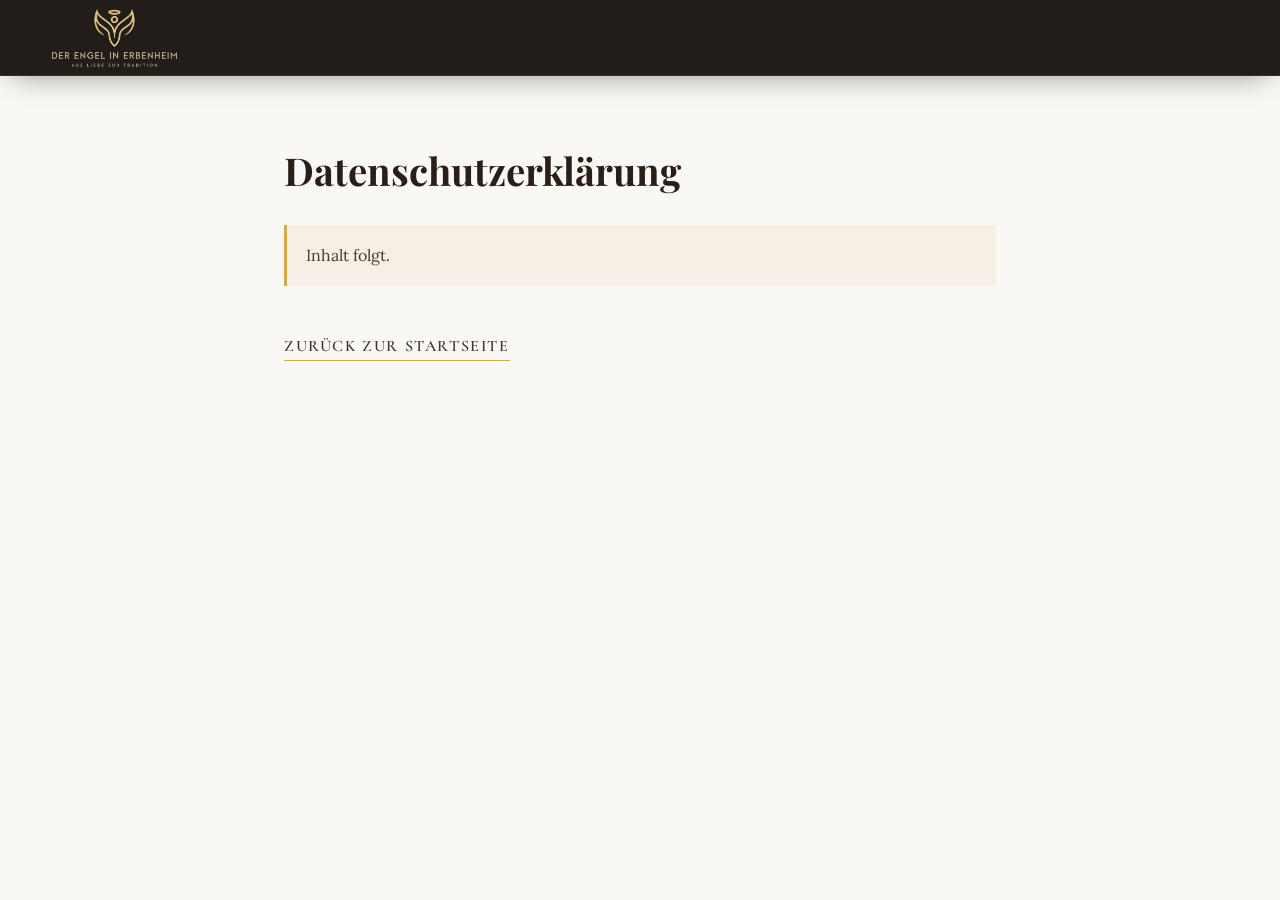
==== datenschutz.html @ 281a780c "Website Der Engel in Erbenheim: Onepager mit Assets, Impressum- und Datenschutz-Platzhaltern Co-Auth" ====
<!DOCTYPE html>
<html lang="de">
<head>
<meta charset="UTF-8">
<meta name="viewport" content="width=device-width, initial-scale=1">
<title>Datenschutzerklärung | Der Engel in Erbenheim</title>
<meta name="robots" content="noindex">
<link rel="icon" type="image/png" href="assets/img/favicon.png">
<link rel="preconnect" href="https://fonts.googleapis.com">
<link rel="preconnect" href="https://fonts.gstatic.com" crossorigin>
<link rel="stylesheet" href="https://fonts.googleapis.com/css2?family=Playfair+Display:wght@600&family=Cormorant+Garamond:wght@600&family=Lora:wght@400;500&display=swap">
<link rel="stylesheet" href="assets/css/style.css">
<style>
.legal{max-width:760px;margin:0 auto;padding:calc(var(--nav-h) + 4rem) 1.5rem 6rem}
.legal h1{font-family:var(--font-display);font-size:2.4rem;color:var(--text-dark);margin-bottom:1.5rem}
.legal h2{font-family:var(--font-display);font-size:1.3rem;color:var(--text-dark);margin:2rem 0 .6rem}
.legal p{line-height:1.8;margin-bottom:1rem}
.todo{background:var(--cream);border-left:3px solid var(--gold);padding:1rem 1.2rem}
.back{display:inline-block;margin-top:2rem;font-family:var(--font-accent);font-weight:600;letter-spacing:.1em;text-transform:uppercase;color:var(--brown-mid);text-decoration:none;border-bottom:1px solid var(--gold)}
</style>
</head>
<body>
<header class="nav is-scrolled">
  <div class="nav-inner">
    <a href="index.html" class="nav-logo" aria-label="Zur Startseite"><img src="assets/img/logo.png" alt="Der Engel in Erbenheim" width="980" height="455"></a>
  </div>
</header>
<main class="legal">
  <h1>Datenschutzerklärung</h1>
  <!-- TODO: Rechtstext einfügen -->
  <p class="todo">Inhalt folgt.</p>
  <a class="back" href="index.html">Zurück zur Startseite</a>
</main>
</body>
</html>
---- assets/css/style.css ----
/* Der Engel in Erbenheim – Stylesheet */
*,*::before,*::after{margin:0;padding:0;box-sizing:border-box}

:root{
  --brown-dark:#1a1410;
  --brown-deep:#2a1f18;
  --brown-mid:#43352f;
  --brown-light:#8b6f47;
  --gold:#d4a84b;
  --gold-soft:#e0c184;
  --gold-light:#f0d9a8;
  --cream:#f5efe6;
  --cream-dark:#e8ddd0;
  --white-warm:#faf8f4;
  --text-dark:#2a1f18;
  --text-body:#4a3c32;
  --text-muted:#6b5a4c;
  --line-gold:rgba(212,168,75,.14);
  --ease:cubic-bezier(.16,1,.3,1);
  --nav-h:76px;
  --container:1240px;
  --font-display:'Playfair Display',Georgia,serif;
  --font-accent:'Cormorant Garamond',Georgia,serif;
  --font-body:'Lora',Georgia,serif;
}

html{scroll-behavior:smooth;scroll-padding-top:var(--nav-h);-webkit-text-size-adjust:100%}
body{font-family:var(--font-body);color:var(--text-body);background:var(--white-warm);overflow-x:hidden;line-height:1.6;-webkit-font-smoothing:antialiased;text-rendering:optimizeLegibility}
img{display:block;max-width:100%}
a{color:inherit}
:focus-visible{outline:2px solid var(--gold);outline-offset:3px}
.sr-only{position:absolute;width:1px;height:1px;overflow:hidden;clip:rect(0 0 0 0);white-space:nowrap}
.skip-link{position:absolute;left:1rem;top:-100px;z-index:200;background:var(--gold);color:var(--brown-dark);padding:.7rem 1.2rem;font-family:var(--font-accent);font-weight:600;text-decoration:none}
.skip-link:focus{top:1rem}

/* ===== Reveal ===== */
.js .reveal,.js .reveal-left,.js .reveal-right{opacity:0;transition:opacity .9s var(--ease),transform .9s var(--ease)}
.js .reveal{transform:translateY(28px)}
.js .reveal-left{transform:translateX(-36px)}
.js .reveal-right{transform:translateX(36px)}
.js .is-visible{opacity:1;transform:none}
.delay-1{transition-delay:.08s!important}
.delay-2{transition-delay:.18s!important}
.delay-3{transition-delay:.28s!important}

/* ===== Buttons ===== */
.btn{display:inline-flex;align-items:center;justify-content:center;gap:.55rem;padding:.9rem 2.1rem;font-family:var(--font-accent);font-size:1rem;font-weight:600;letter-spacing:.1em;text-transform:uppercase;text-decoration:none;white-space:nowrap;cursor:pointer;border:1px solid transparent;transition:background .35s var(--ease),color .35s var(--ease),border-color .35s var(--ease),transform .2s var(--ease),box-shadow .35s var(--ease)}
.btn:active{transform:scale(.98)}
.btn svg{width:16px;height:16px;flex-shrink:0}
.btn-primary{background:var(--gold);color:var(--brown-dark);position:relative;overflow:hidden}
.btn-primary::before{content:'';position:absolute;inset:0;background:linear-gradient(100deg,transparent 30%,rgba(255,255,255,.22) 50%,transparent 70%);transform:translateX(-100%);transition:transform .8s var(--ease)}
.btn-primary:hover{background:var(--gold-light);box-shadow:0 8px 28px -8px rgba(212,168,75,.55)}
.btn-primary:hover::before{transform:translateX(100%)}
.btn-outline{background:rgba(26,20,16,.25);color:var(--cream);border-color:rgba(212,168,75,.5)}
.btn-outline:hover{border-color:var(--gold);color:var(--gold-light)}
.btn-outline-dark{background:transparent;color:var(--brown-dark);border-color:var(--brown-mid)}
.btn-outline-dark:hover{background:var(--brown-dark);color:var(--cream)}

/* ===== Navigation ===== */
.nav{position:fixed;inset:0 0 auto;z-index:100;height:var(--nav-h);background:rgba(26,20,16,.78);backdrop-filter:blur(14px) saturate(140%);-webkit-backdrop-filter:blur(14px) saturate(140%);border-bottom:1px solid transparent;transition:background .4s,border-color .4s,box-shadow .4s}
.nav.is-scrolled{background:rgba(26,20,16,.96);border-bottom-color:var(--line-gold);box-shadow:0 10px 30px -12px rgba(0,0,0,.45)}
.nav-inner{max-width:var(--container);height:100%;margin:0 auto;padding:0 2rem;display:flex;justify-content:space-between;align-items:center;gap:2rem}
.nav-logo{display:block;flex-shrink:0}
.nav-logo img{height:58px;width:auto;transition:transform .4s var(--ease)}
.nav-logo:hover img{transform:scale(1.03)}
.nav-links{display:flex;gap:2rem;list-style:none;align-items:center}
.nav-links a{color:var(--cream-dark);text-decoration:none;font-family:var(--font-accent);font-size:.95rem;font-weight:500;letter-spacing:.12em;text-transform:uppercase;position:relative;transition:color .3s}
.nav-links a:not(.btn)::after{content:'';position:absolute;left:0;bottom:-6px;width:100%;height:1px;background:var(--gold);transform:scaleX(0);transform-origin:left;transition:transform .4s var(--ease)}
.nav-links a:not(.btn):hover{color:var(--gold-soft)}
.nav-links a:not(.btn):hover::after{transform:scaleX(1)}
.nav-links .btn{padding:.6rem 1.3rem;font-size:.9rem;color:var(--brown-dark)}
.nav-phone{color:var(--gold-soft)!important;letter-spacing:.06em!important;display:inline-flex!important;align-items:center;gap:.45rem}
.nav-phone svg{width:15px;height:15px}

.menu-toggle{display:none;background:none;border:0;width:44px;height:44px;cursor:pointer;position:relative;z-index:102}
.menu-toggle span{position:absolute;left:10px;width:24px;height:1.5px;background:var(--cream);transition:transform .4s var(--ease),opacity .3s}
.menu-toggle span:nth-child(1){top:15px}
.menu-toggle span:nth-child(2){top:21px}
.menu-toggle span:nth-child(3){top:27px}
.menu-toggle[aria-expanded="true"] span:nth-child(1){transform:translateY(6px) rotate(45deg)}
.menu-toggle[aria-expanded="true"] span:nth-child(2){opacity:0}
.menu-toggle[aria-expanded="true"] span:nth-child(3){transform:translateY(-6px) rotate(-45deg)}

.mobile-menu{position:fixed;inset:0;z-index:101;background:rgba(26,20,16,.98);display:flex;flex-direction:column;align-items:center;justify-content:center;gap:1.8rem;opacity:0;visibility:hidden;transition:opacity .4s var(--ease),visibility .4s}
.mobile-menu.is-open{opacity:1;visibility:visible}
.mobile-menu a{color:var(--cream);text-decoration:none;font-family:var(--font-accent);font-size:1.4rem;letter-spacing:.15em;text-transform:uppercase;transition:color .3s}
.mobile-menu a:hover{color:var(--gold)}
.mobile-menu .btn{font-size:1rem;margin-top:.6rem;color:var(--brown-dark)}
body.menu-open{overflow:hidden}

/* ===== Hero ===== */
.hero{position:relative;min-height:100vh;min-height:100dvh;display:flex;align-items:center;overflow:hidden;background:var(--brown-dark);padding:calc(var(--nav-h) + 2rem) 0 4rem}
.hero-bg{position:absolute;inset:0;overflow:hidden}
.hero-bg img{width:100%;height:100%;object-fit:cover;filter:brightness(.34) saturate(.75);transform:scale(1.05)}
.hero-overlay{position:absolute;inset:0;background:linear-gradient(115deg,rgba(26,20,16,.92) 0%,rgba(26,20,16,.45) 55%,rgba(26,20,16,.78) 100%)}
.hero-content{position:relative;z-index:2;max-width:var(--container);margin:0 auto;padding:0 2rem;width:100%;display:grid;grid-template-columns:1.05fr 1fr;gap:5rem;align-items:center}
.hero-text{color:var(--cream)}
.hero-badge{display:inline-block;font-family:var(--font-accent);font-size:.8rem;font-weight:600;letter-spacing:.32em;text-transform:uppercase;color:var(--gold);border:1px solid rgba(212,168,75,.35);padding:.5rem 1.4rem;margin-bottom:1.8rem}
.hero h1{font-family:var(--font-display);font-size:clamp(2.8rem,5.6vw,4.6rem);font-weight:700;line-height:1.08;letter-spacing:-.01em;margin-bottom:1.4rem;color:var(--cream);text-wrap:balance}
.hero h1 em{font-style:italic;font-weight:500;color:var(--gold)}
.hero-sub{font-family:var(--font-accent);font-size:1.32rem;line-height:1.6;color:var(--cream-dark);margin-bottom:2.4rem;max-width:30ch}
.hero-buttons{display:flex;gap:1rem;flex-wrap:wrap}
.hero-image-frame{position:relative;justify-self:end;width:100%;max-width:500px}
.hero-image-frame img{width:100%;aspect-ratio:4/5;height:auto;max-height:68vh;object-fit:cover;border:1px solid rgba(212,168,75,.25);box-shadow:24px 24px 0 rgba(212,168,75,.07),0 30px 60px -20px rgba(0,0,0,.6)}
.corner{position:absolute;width:64px;height:64px;pointer-events:none}
.corner-tl{top:-14px;left:-14px;border-top:1.5px solid var(--gold);border-left:1.5px solid var(--gold)}
.corner-br{bottom:-14px;right:-14px;border-bottom:1.5px solid var(--gold);border-right:1.5px solid var(--gold)}

/* ===== Features ===== */
.features-bar{background:var(--brown-dark);border-top:1px solid var(--line-gold);border-bottom:1px solid var(--line-gold)}
.features-inner{max-width:var(--container);margin:0 auto;display:grid;grid-template-columns:repeat(3,1fr)}
.feature-item{padding:3rem 2.2rem;text-align:center;border-right:1px solid rgba(212,168,75,.08);transition:background .5s}
.feature-item:last-child{border-right:0}
.feature-item:hover{background:rgba(212,168,75,.035)}
.feature-icon{display:inline-flex;align-items:center;justify-content:center;width:56px;height:56px;margin-bottom:1rem;border:1px solid rgba(212,168,75,.22);border-radius:50%;transition:border-color .4s,transform .5s var(--ease)}
.feature-item:hover .feature-icon{border-color:var(--gold);transform:translateY(-3px)}
.feature-icon svg{width:26px;height:26px;stroke:var(--gold);fill:none;stroke-width:1.5;stroke-linecap:round;stroke-linejoin:round}
.feature-item h3{font-family:var(--font-display);font-size:1.12rem;color:var(--gold-soft);margin-bottom:.55rem;font-weight:500}
.feature-item p{font-size:.88rem;color:var(--cream-dark);line-height:1.7;opacity:.75;max-width:30ch;margin:0 auto}

/* ===== Sections ===== */
section{padding:7rem 2rem}
.container{max-width:var(--container);margin:0 auto}
.center{text-align:center}
.section-label{display:block;font-family:var(--font-accent);font-size:.82rem;font-weight:600;letter-spacing:.3em;text-transform:uppercase;color:var(--brown-light);margin-bottom:.9rem}
.on-dark .section-label{color:var(--gold)}
.section-title{font-family:var(--font-display);font-size:clamp(2.1rem,3.6vw,2.9rem);font-weight:600;color:var(--text-dark);line-height:1.15;margin-bottom:1.1rem;text-wrap:balance}
.on-dark .section-title{color:var(--cream)}
.divider{width:56px;height:1.5px;background:var(--gold);margin-bottom:1.8rem}
.center .divider{margin-inline:auto}

/* ===== Aktuelles ===== */
.aktuelles{background:var(--cream)}
.aktuelles-box{position:relative;background:var(--white-warm);border:1px solid var(--cream-dark);border-left:3px solid var(--gold);padding:2.4rem 2.8rem;max-width:680px;margin:1rem auto 0;text-align:left;transition:box-shadow .5s var(--ease),transform .5s var(--ease)}
.aktuelles-box:hover{box-shadow:0 18px 40px -22px rgba(42,31,24,.35);transform:translateY(-2px)}
.aktuelles-box h3{font-family:var(--font-display);font-size:1.25rem;color:var(--brown-mid);margin-bottom:.9rem;font-weight:600}
.aktuelles-box p{line-height:1.8;font-size:.98rem}
.aktuelles-box p+p{margin-top:.7rem}
.aktuelles-box .signature{margin-top:1.2rem;font-style:italic;color:var(--brown-light);font-family:var(--font-accent);font-size:1.15rem}

/* ===== Speisekarte ===== */
.speisekarte{background:var(--brown-dark);color:var(--cream);position:relative;overflow:hidden}
.grain::before{content:'';position:absolute;inset:0;opacity:.05;pointer-events:none;background-image:url("data:image/svg+xml,%3Csvg viewBox='0 0 256 256' xmlns='http://www.w3.org/2000/svg'%3E%3Cfilter id='n'%3E%3CfeTurbulence type='fractalNoise' baseFrequency='.85' numOctaves='4' stitchTiles='stitch'/%3E%3C/filter%3E%3Crect width='100%25' height='100%25' filter='url(%23n)'/%3E%3C/svg%3E")}
.split{display:grid;grid-template-columns:1fr 1fr;gap:5rem;align-items:center;position:relative}
.media-frame{overflow:hidden;position:relative}
.media-frame img{width:100%;height:100%;object-fit:cover;transition:transform 1.2s var(--ease)}
.media-frame:hover img{transform:scale(1.04)}
.speisekarte .media-frame{aspect-ratio:5/6;border:1px solid rgba(212,168,75,.15)}
.speisekarte-text p{font-size:1.02rem;line-height:1.9;color:var(--cream-dark);margin-bottom:1.3rem;max-width:52ch}
.speisekarte-text .btn{margin-top:.8rem}

/* ===== Instagram ===== */
.instagram{position:relative;padding:0;overflow:hidden;background:var(--brown-dark)}
.instagram-images{display:grid;grid-template-columns:repeat(4,1fr)}
.instagram-images img{width:100%;height:340px;object-fit:cover;filter:saturate(.85);transition:transform 1s var(--ease),filter .6s}
.instagram:hover .instagram-images img{filter:saturate(1)}
.instagram-overlay{position:absolute;inset:0;display:flex;flex-direction:column;align-items:center;justify-content:center;text-align:center;background:radial-gradient(ellipse at center,rgba(26,20,16,.82) 0%,rgba(26,20,16,.62) 70%);padding:2rem}
.instagram-overlay .section-label{color:var(--gold);margin-bottom:.4rem}
.instagram-overlay h2{font-family:var(--font-display);font-size:clamp(2.2rem,4vw,2.9rem);color:var(--cream);margin-bottom:1.6rem;font-weight:600}
.btn-ghost-gold{background:transparent;color:var(--cream);border-color:var(--gold)}
.btn-ghost-gold:hover{background:var(--gold);color:var(--brown-dark)}

/* ===== Über uns ===== */
.ueber-uns{background:var(--white-warm)}
.ueber-uns .split{grid-template-columns:1.15fr 1fr}
.ueber-text p{font-size:1rem;line-height:1.9;margin-bottom:1.15rem;max-width:58ch}
.ueber-text p:first-of-type{font-family:var(--font-accent);font-size:1.3rem;line-height:1.6;color:var(--text-dark)}
.ueber-image{position:relative}
.ueber-image .media-frame{aspect-ratio:3/2;border:1px solid var(--cream-dark);box-shadow:0 30px 60px -30px rgba(42,31,24,.45)}
.ueber-year{position:absolute;bottom:-22px;left:-22px;background:var(--brown-dark);color:var(--gold);padding:1.1rem 1.6rem;font-family:var(--font-display);font-size:1.35rem;font-weight:600;letter-spacing:.04em;border:1px solid rgba(212,168,75,.25)}
.ueber-year small{display:block;font-family:var(--font-accent);font-size:.72rem;letter-spacing:.28em;text-transform:uppercase;color:var(--cream-dark);font-weight:500;margin-bottom:.15rem}

/* ===== Regional ===== */
.regional{background:var(--cream)}
.regional-intro{max-width:640px;margin:0 auto 3.5rem;text-align:center}
.regional-intro p{font-size:1.02rem;line-height:1.8}
.regional-grid{display:grid;grid-template-columns:1.25fr 1fr 1fr;gap:1.5rem}
.regional-card{position:relative;overflow:hidden;height:380px;margin:0}
.regional-card img{width:100%;height:100%;object-fit:cover;transition:transform 1.2s var(--ease)}
.regional-card:hover img{transform:scale(1.08)}
.regional-card figcaption{position:absolute;inset:0;display:flex;flex-direction:column;justify-content:flex-end;padding:2rem;background:linear-gradient(to top,rgba(26,20,16,.9) 0%,rgba(26,20,16,.2) 55%,transparent 100%)}
.regional-card h3{font-family:var(--font-display);font-size:1.3rem;color:var(--cream);margin-bottom:.3rem;font-weight:500}
.regional-card p{font-size:.88rem;color:var(--cream-dark);opacity:.88}
.regional-card h3::after{content:'';display:block;width:0;height:1px;background:var(--gold);margin-top:.5rem;transition:width .6s var(--ease)}
.regional-card:hover h3::after{width:40px}

/* ===== Reviews ===== */
.reviews{background:var(--brown-dark);color:var(--cream);position:relative}
.reviews-grid{display:grid;grid-template-columns:repeat(3,1fr);gap:1.8rem;margin-top:3rem;text-align:left}
.review-card{position:relative;background:rgba(255,255,255,.025);border:1px solid rgba(212,168,75,.12);padding:2.6rem 2.2rem 2.2rem;transition:border-color .5s,transform .6s var(--ease),background .5s}
.review-card:hover{border-color:rgba(212,168,75,.3);background:rgba(212,168,75,.04);transform:translateY(-4px)}
.review-card::before{content:'\201C';position:absolute;top:.6rem;right:1.4rem;font-family:var(--font-display);font-size:4.5rem;line-height:1;color:rgba(212,168,75,.14)}
.review-stars{display:flex;gap:3px;margin-bottom:1.1rem}
.review-stars svg{width:14px;height:14px;fill:var(--gold)}
.review-card blockquote{font-size:.97rem;line-height:1.8;color:var(--cream-dark);font-style:italic;margin-bottom:1.4rem}
.review-author{font-family:var(--font-accent);font-size:1.08rem;font-weight:600;color:var(--gold-soft);font-style:normal}
.review-author span{display:block;font-size:.82rem;font-weight:500;color:var(--cream-dark);opacity:.6;letter-spacing:.06em}

/* ===== Reservation ===== */
.reservation{background:var(--white-warm);text-align:center}
.reservation .container{max-width:680px}
.reservation p{font-size:1.05rem;line-height:1.8;margin-bottom:2.2rem}
.res-methods{display:flex;gap:1rem;justify-content:center;flex-wrap:wrap}

/* ===== Info ===== */
.info-section{background:var(--cream)}
.info-section .head{text-align:center;margin-bottom:3.5rem}
.info-grid{display:grid;grid-template-columns:1fr 1fr;gap:4.5rem}
.info-grid h3{font-family:var(--font-display);font-size:1.25rem;color:var(--text-dark);margin-bottom:1.4rem;font-weight:500}
.hours-table{width:100%;border-collapse:collapse}
.hours-table tr{border-bottom:1px solid var(--cream-dark)}
.hours-table tr:last-child{border-bottom:0}
.hours-table th,.hours-table td{padding:.85rem .6rem;font-size:.97rem;text-align:left;font-weight:400}
.hours-table th{font-weight:500;color:var(--text-dark)}
.hours-table td{text-align:right;color:var(--text-body);font-variant-numeric:tabular-nums}
.hours-table .closed{color:var(--brown-light);font-style:italic}
.hours-table tr.is-today{background:var(--white-warm)}
.hours-table tr.is-today th{color:var(--brown-mid);font-weight:600}
.hours-table tr.is-today th::after{content:'Heute';margin-left:.6rem;font-family:var(--font-accent);font-size:.72rem;font-weight:600;letter-spacing:.2em;text-transform:uppercase;color:var(--brown-dark);background:var(--gold-soft);padding:.15rem .5rem;vertical-align:middle}
.map{position:relative;aspect-ratio:16/10;background:var(--cream-dark);border:1px solid var(--cream-dark);overflow:hidden}
.map iframe{position:absolute;inset:0;width:100%;height:100%;border:0;filter:sepia(.25) saturate(.85)}
.map-consent{position:absolute;inset:0;display:flex;flex-direction:column;align-items:center;justify-content:center;gap:1rem;padding:2rem;text-align:center;background:linear-gradient(rgba(232,221,208,.9),rgba(232,221,208,.9)),repeating-linear-gradient(45deg,transparent 0 22px,rgba(139,111,71,.08) 22px 23px)}
.map-consent p{font-size:.86rem;line-height:1.6;color:var(--text-muted);max-width:40ch}
.map-consent a{color:var(--brown-mid)}
.map-consent .btn{padding:.7rem 1.4rem;font-size:.88rem}
.address-info{margin-top:1.5rem;display:flex;justify-content:space-between;align-items:flex-end;gap:1rem;flex-wrap:wrap}
.address-info p{font-size:.97rem;line-height:1.8}
.address-info a.route{font-family:var(--font-accent);font-weight:600;letter-spacing:.1em;text-transform:uppercase;font-size:.9rem;color:var(--brown-mid);text-decoration:none;border-bottom:1px solid var(--gold);padding-bottom:2px;transition:color .3s}
.address-info a.route:hover{color:var(--brown-light)}

/* ===== Footer ===== */
.footer{background:var(--brown-dark);color:var(--cream-dark);padding:5rem 2rem 1.6rem;border-top:1px solid var(--line-gold)}
.footer-top{max-width:var(--container);margin:0 auto;display:grid;grid-template-columns:1.5fr 1fr 1.1fr 1.3fr;gap:3rem;padding-bottom:3rem;border-bottom:1px solid rgba(212,168,75,.08)}
.footer-brand img{width:200px;height:auto;margin-bottom:1.3rem}
.footer-brand p{font-size:.88rem;line-height:1.75;opacity:.68;max-width:300px}
.footer-social{display:flex;gap:.7rem;margin-top:1.4rem}
.footer-social a{display:flex;align-items:center;justify-content:center;width:40px;height:40px;border:1px solid rgba(212,168,75,.25);color:var(--cream-dark);transition:all .35s var(--ease)}
.footer-social a:hover{background:var(--gold);border-color:var(--gold);color:var(--brown-dark)}
.footer-social svg{width:17px;height:17px}
.footer-col h4{font-family:var(--font-display);font-size:1rem;color:var(--gold-soft);margin-bottom:1.3rem;font-weight:500}
.footer-col ul{list-style:none}
.footer-col li{margin-bottom:.6rem}
.footer-col li a{text-decoration:none;font-size:.88rem;opacity:.7;transition:opacity .3s,color .3s}
.footer-col li a:hover{color:var(--gold);opacity:1}
.footer-hours{width:100%;border-collapse:collapse}
.footer-hours th,.footer-hours td{padding:.28rem 0;font-size:.86rem;opacity:.7;font-weight:400;text-align:left;font-variant-numeric:tabular-nums}
.footer-hours td{text-align:right}
.footer-hours .closed{font-style:italic;opacity:.5}
.contact-item{display:flex;align-items:flex-start;gap:.7rem;margin-bottom:.8rem;font-size:.88rem;line-height:1.55}
.contact-item svg{width:16px;height:16px;stroke:var(--gold);fill:none;stroke-width:1.7;flex-shrink:0;margin-top:3px}
.contact-item span,.contact-item a{opacity:.75;text-decoration:none;transition:opacity .3s,color .3s}
.contact-item a:hover{color:var(--gold);opacity:1}
.footer-bottom{max-width:var(--container);margin:0 auto;padding-top:1.6rem;display:flex;justify-content:space-between;align-items:center;flex-wrap:wrap;gap:1rem}
.footer-copy{font-size:.78rem;opacity:.45}
.footer-legal{display:flex;gap:1.6rem;list-style:none}
.footer-legal a{text-decoration:none;font-size:.78rem;opacity:.5;transition:opacity .3s,color .3s}
.footer-legal a:hover{color:var(--gold);opacity:1}

/* ===== Motion ===== */
@media (prefers-reduced-motion:no-preference){
  .hero-bg img{animation:slowZoom 24s ease-in-out infinite alternate}
  .hero-text>*{animation:fadeUp 1s var(--ease) both}
  .hero-text>*:nth-child(1){animation-delay:.15s}
  .hero-text>*:nth-child(2){animation-delay:.28s}
  .hero-text>*:nth-child(3){animation-delay:.42s}
  .hero-text>*:nth-child(4){animation-delay:.56s}
  .hero-image-frame{animation:fadeIn 1.4s var(--ease) .5s both}
  .corner{animation:cornerIn 1.2s var(--ease) 1s both}
}
@keyframes slowZoom{from{transform:scale(1.05)}to{transform:scale(1.13)}}
@keyframes fadeUp{from{opacity:0;transform:translateY(24px)}to{opacity:1;transform:none}}
@keyframes fadeIn{from{opacity:0;transform:translateY(16px) scale(.98)}to{opacity:1;transform:none}}
@keyframes cornerIn{from{opacity:0;transform:scale(.6)}to{opacity:1;transform:none}}
@media (prefers-reduced-motion:reduce){
  html{scroll-behavior:auto}
  *,*::before,*::after{transition-duration:.01ms!important;animation-duration:.01ms!important}
  .js .reveal,.js .reveal-left,.js .reveal-right{opacity:1;transform:none}
}

/* ===== Responsive ===== */
@media (max-width:1100px){
  .nav-links{gap:1.4rem}
  .nav-phone{display:none!important}
}
@media (max-width:900px){
  :root{--nav-h:68px}
  .nav-logo img{height:48px}
  .nav-links{display:none}
  .menu-toggle{display:block}
  section{padding:5rem 1.5rem}
  .hero{padding-bottom:3rem}
  .hero-content{grid-template-columns:1fr;text-align:center;gap:0}
  .hero-sub{margin-inline:auto}
  .hero-buttons{justify-content:center}
  .hero-image-frame{display:none}
  .features-inner{grid-template-columns:1fr}
  .feature-item{border-right:0;border-bottom:1px solid rgba(212,168,75,.08);padding:2.4rem 1.5rem}
  .feature-item:last-child{border-bottom:0}
  .split,.ueber-uns .split{grid-template-columns:1fr;gap:3rem}
  .ueber-image{margin:0 22px 22px}
  .regional-grid,.reviews-grid,.info-grid{grid-template-columns:1fr}
  .regional-card{height:300px}
  .instagram-images{grid-template-columns:repeat(2,1fr)}
  .instagram-images img{height:240px}
  .info-grid{gap:3rem}
  .footer-top{grid-template-columns:1fr 1fr;gap:2.5rem}
}
@media (max-width:600px){
  .nav-inner{padding:0 1rem}
  section{padding:4.2rem 1rem}
  .hero-buttons{flex-direction:column;align-items:stretch;max-width:320px;margin-inline:auto}
  .res-methods{flex-direction:column;align-items:stretch;max-width:320px;margin-inline:auto}
  .aktuelles-box{padding:1.8rem 1.5rem}
  .footer-top{grid-template-columns:1fr}
  .footer-bottom{flex-direction:column;text-align:center}
  .footer{padding:4rem 1.2rem 1.4rem}
}
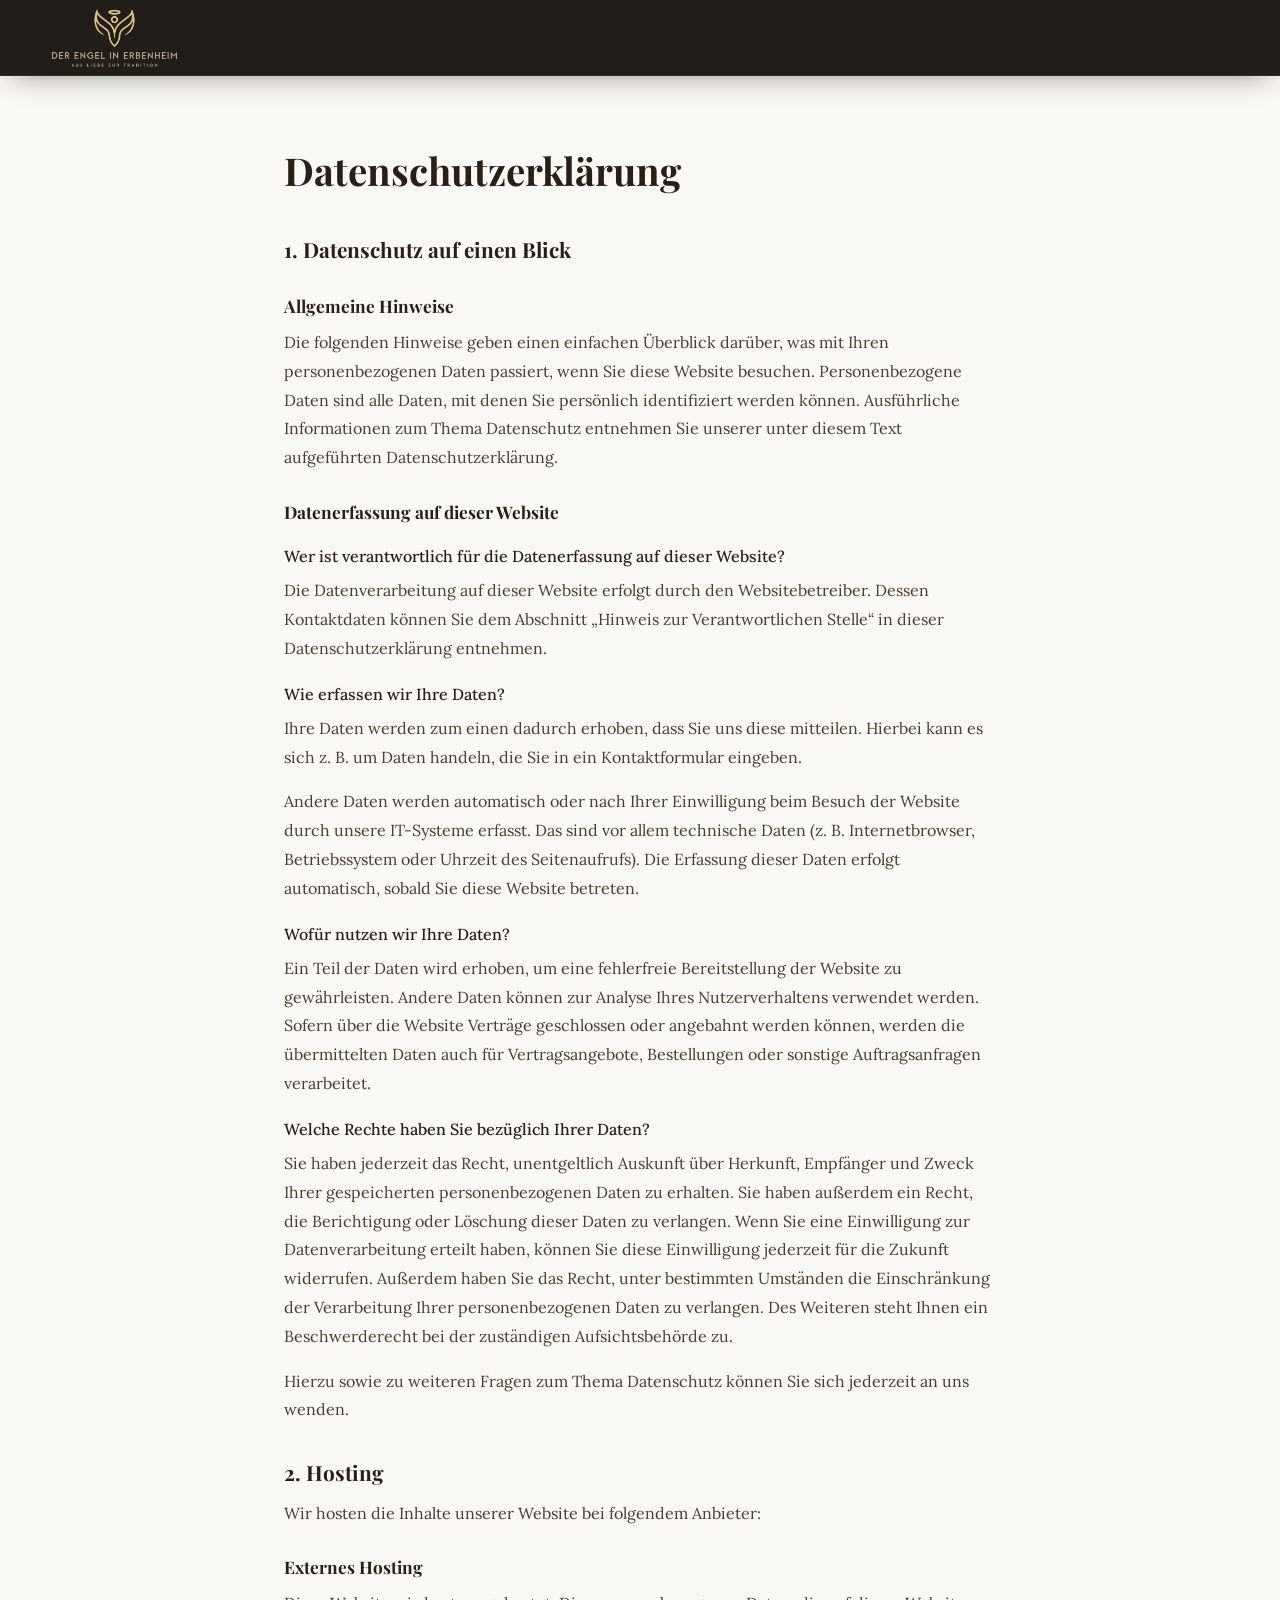
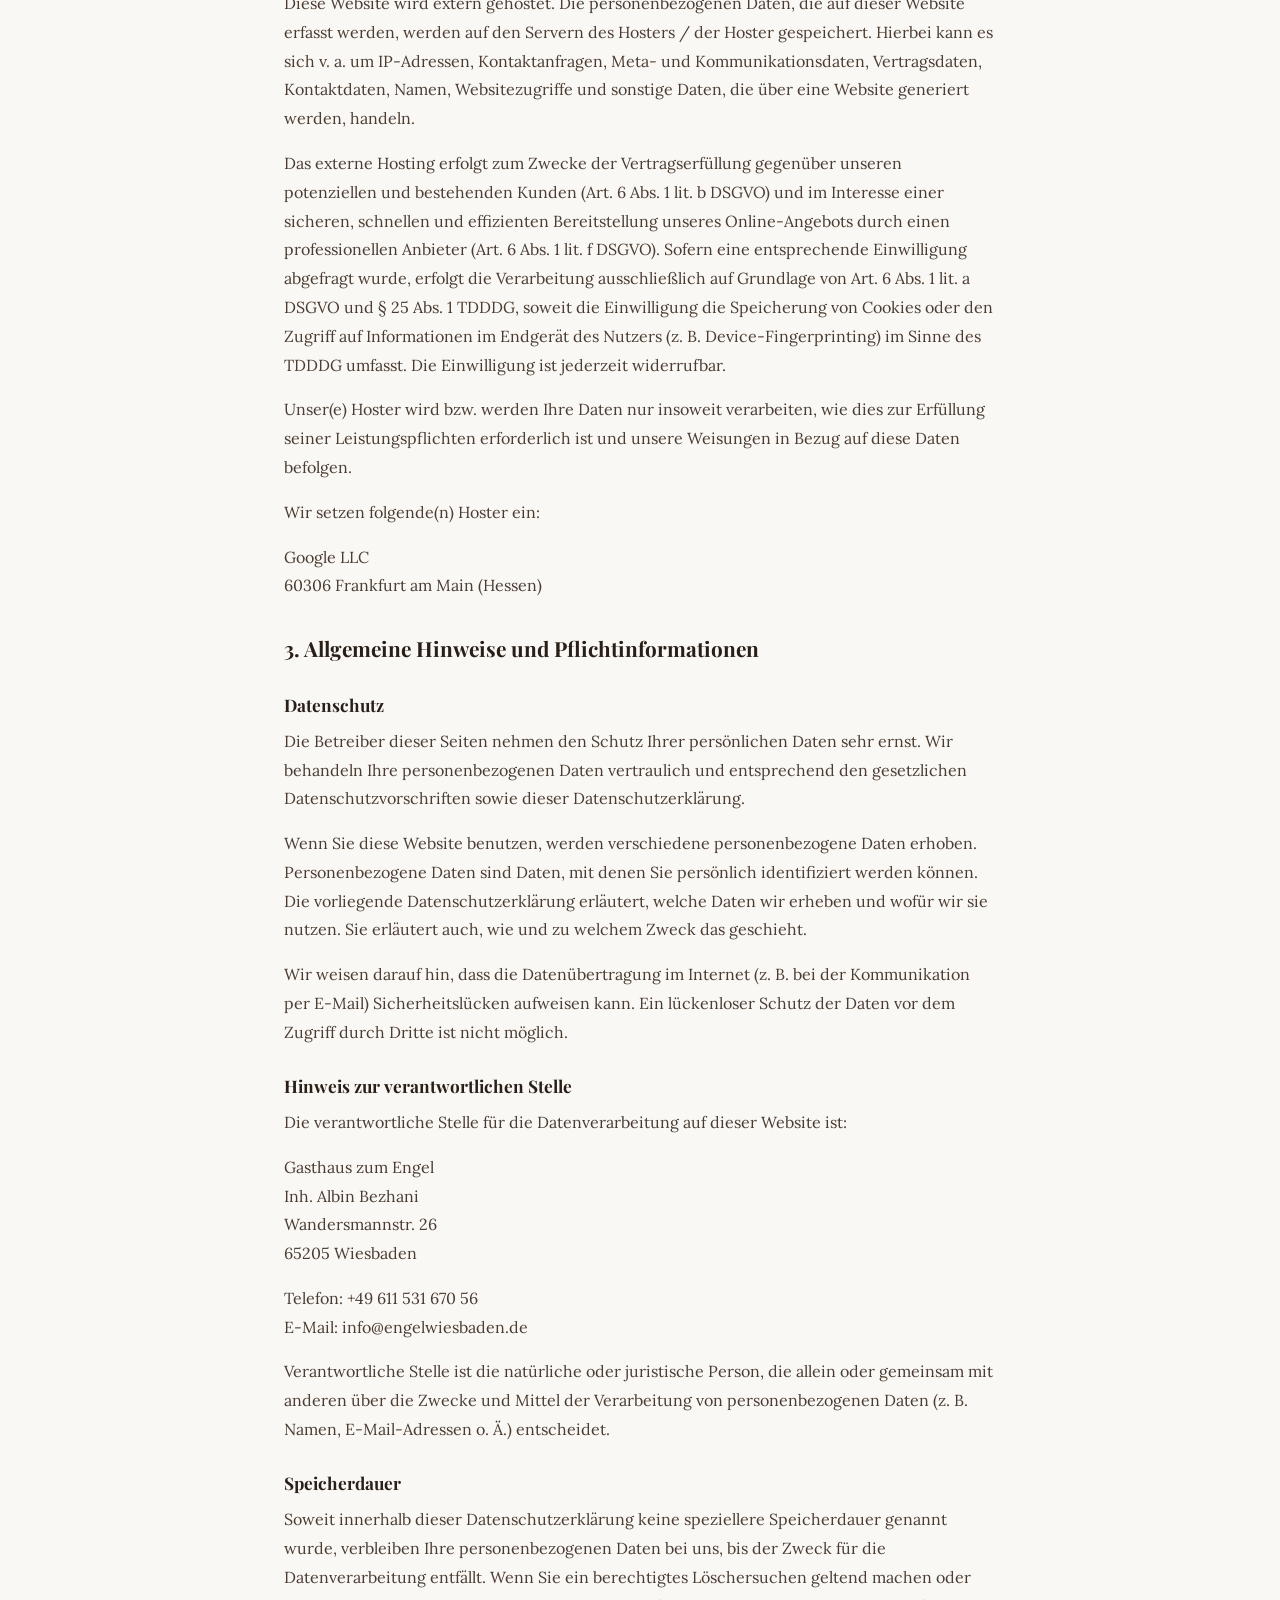
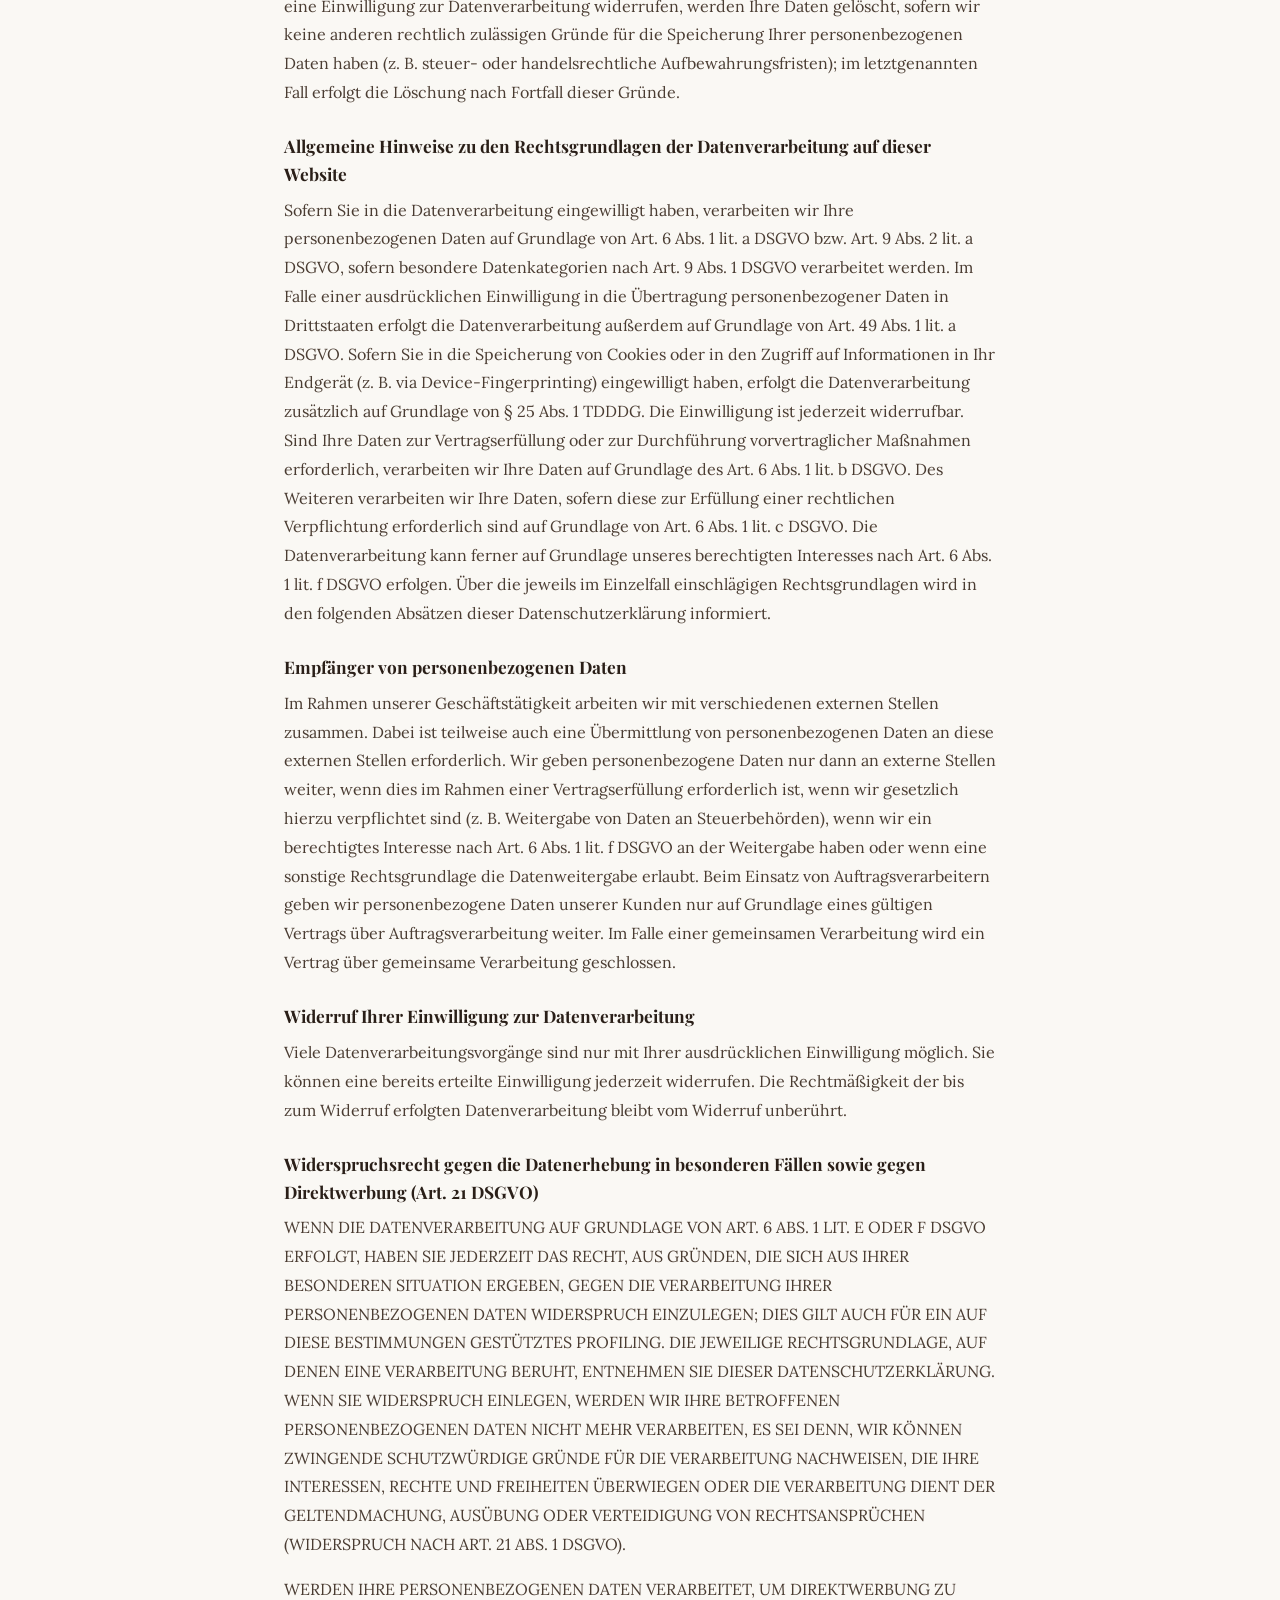
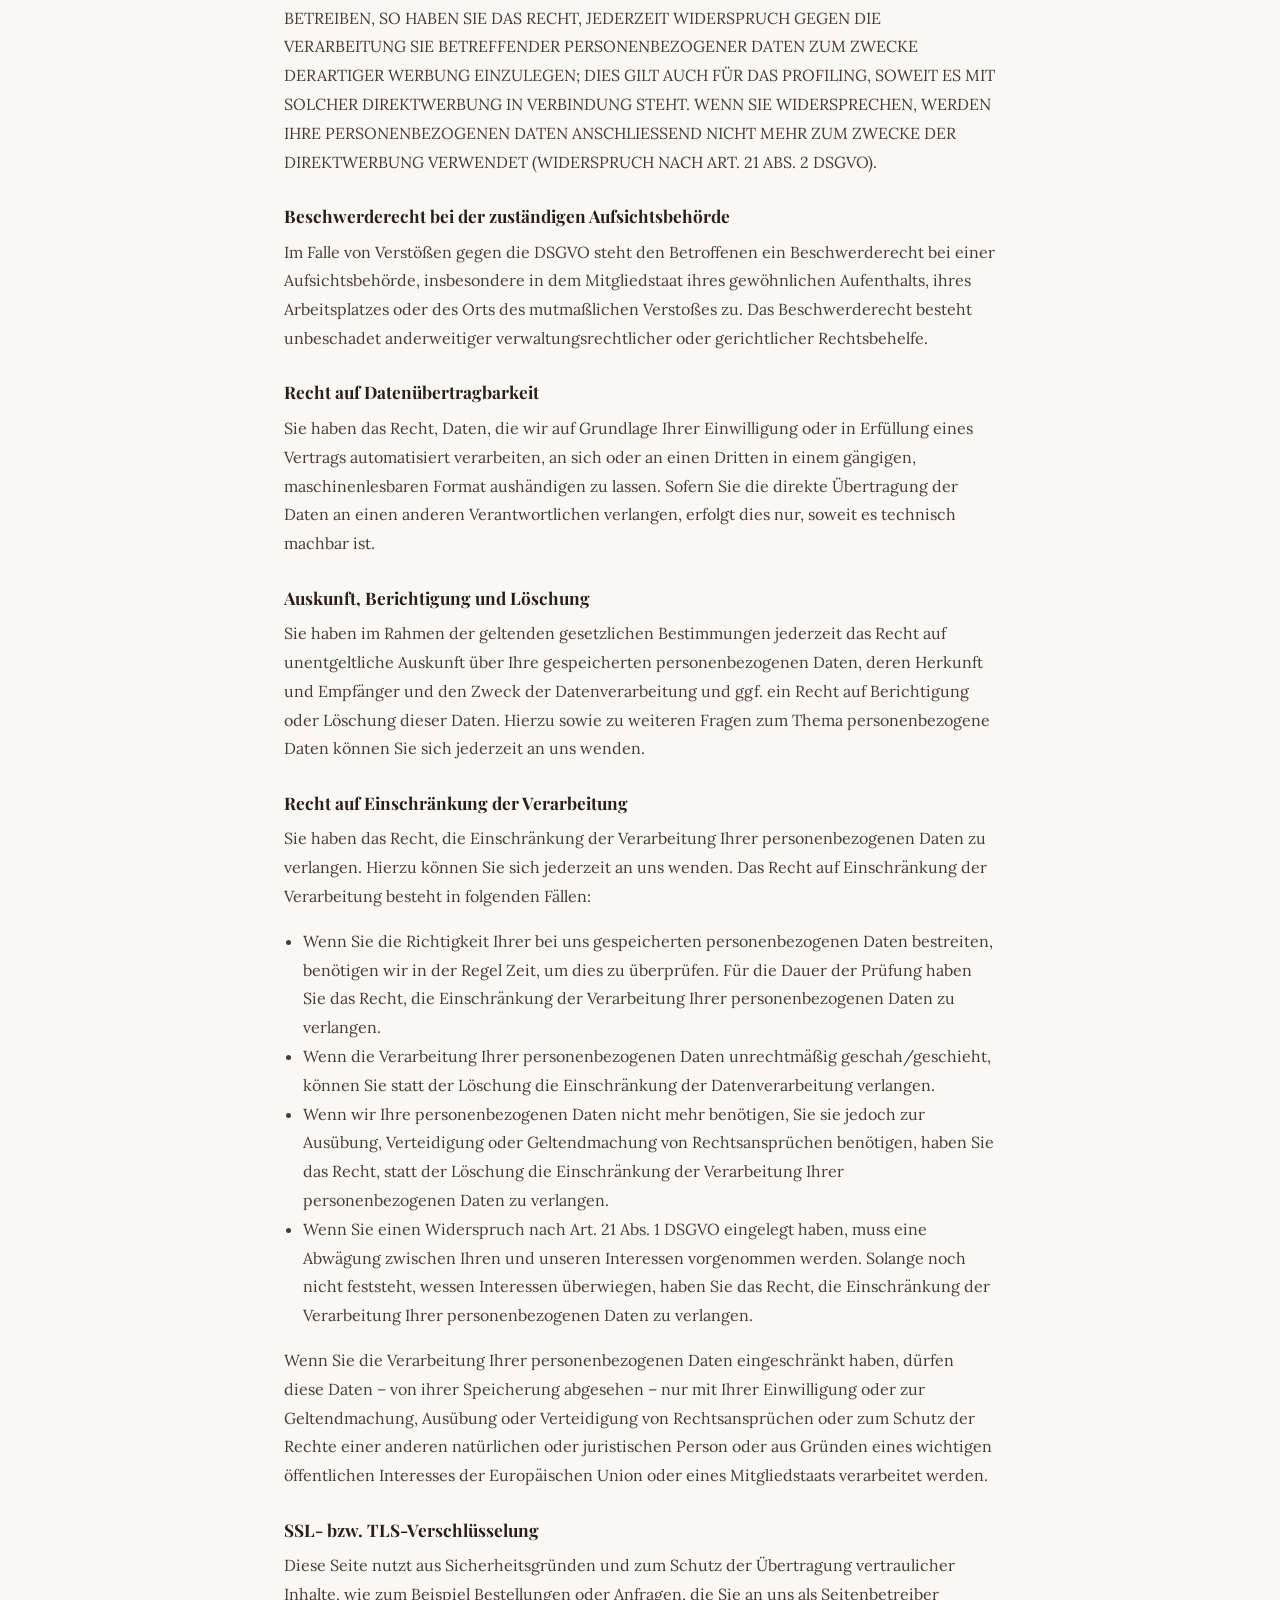
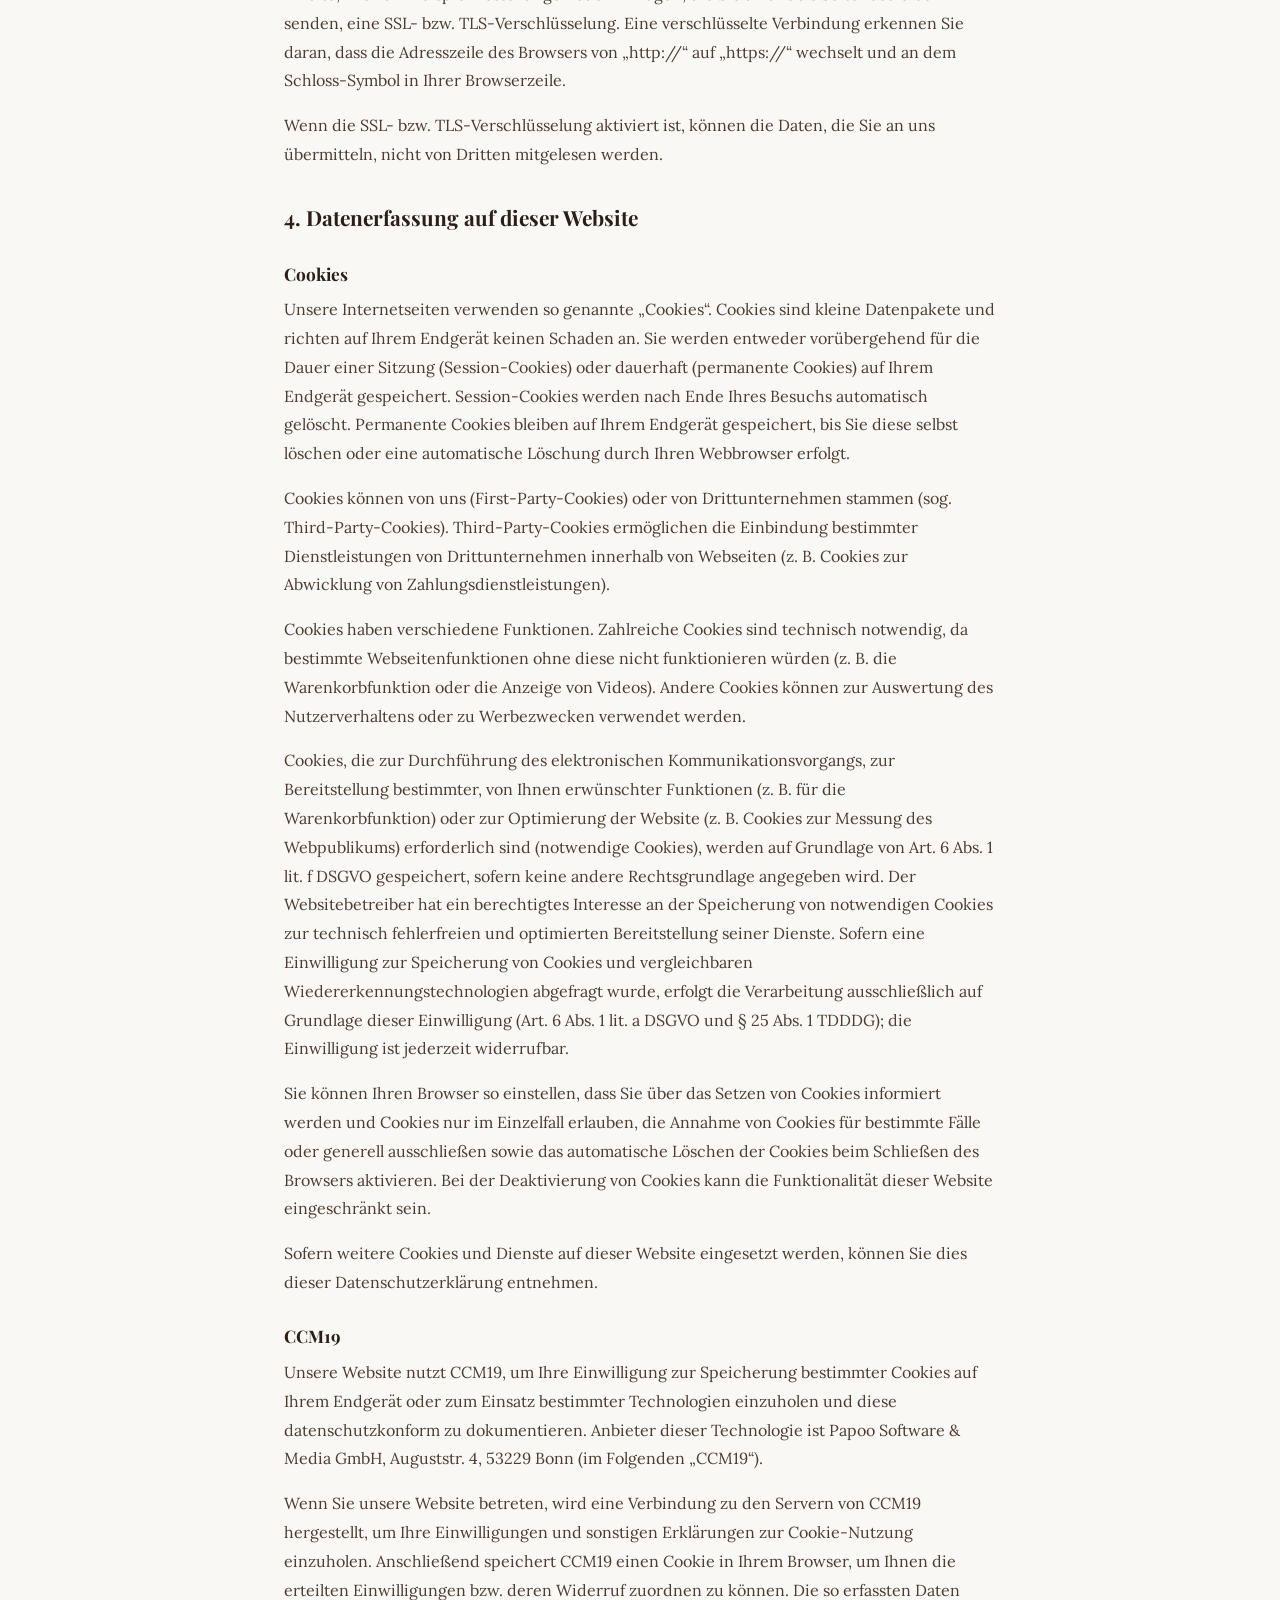
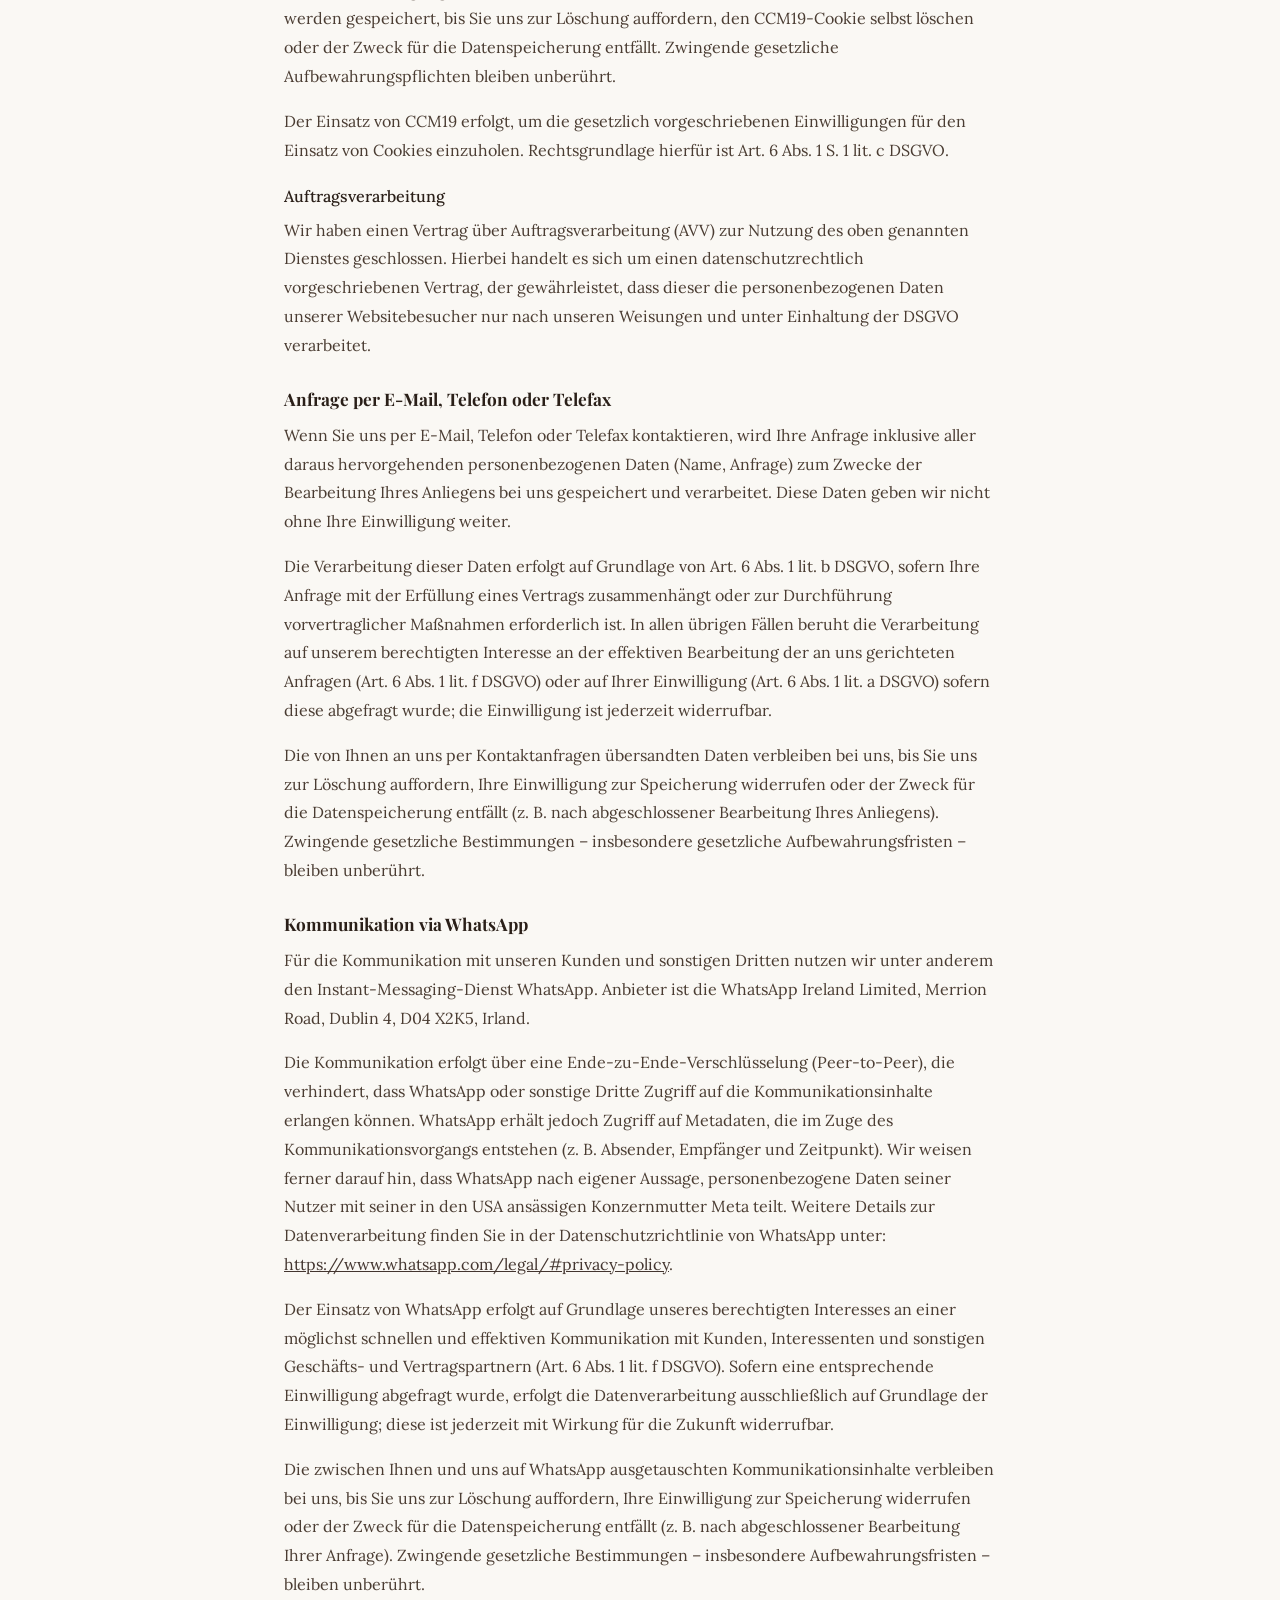
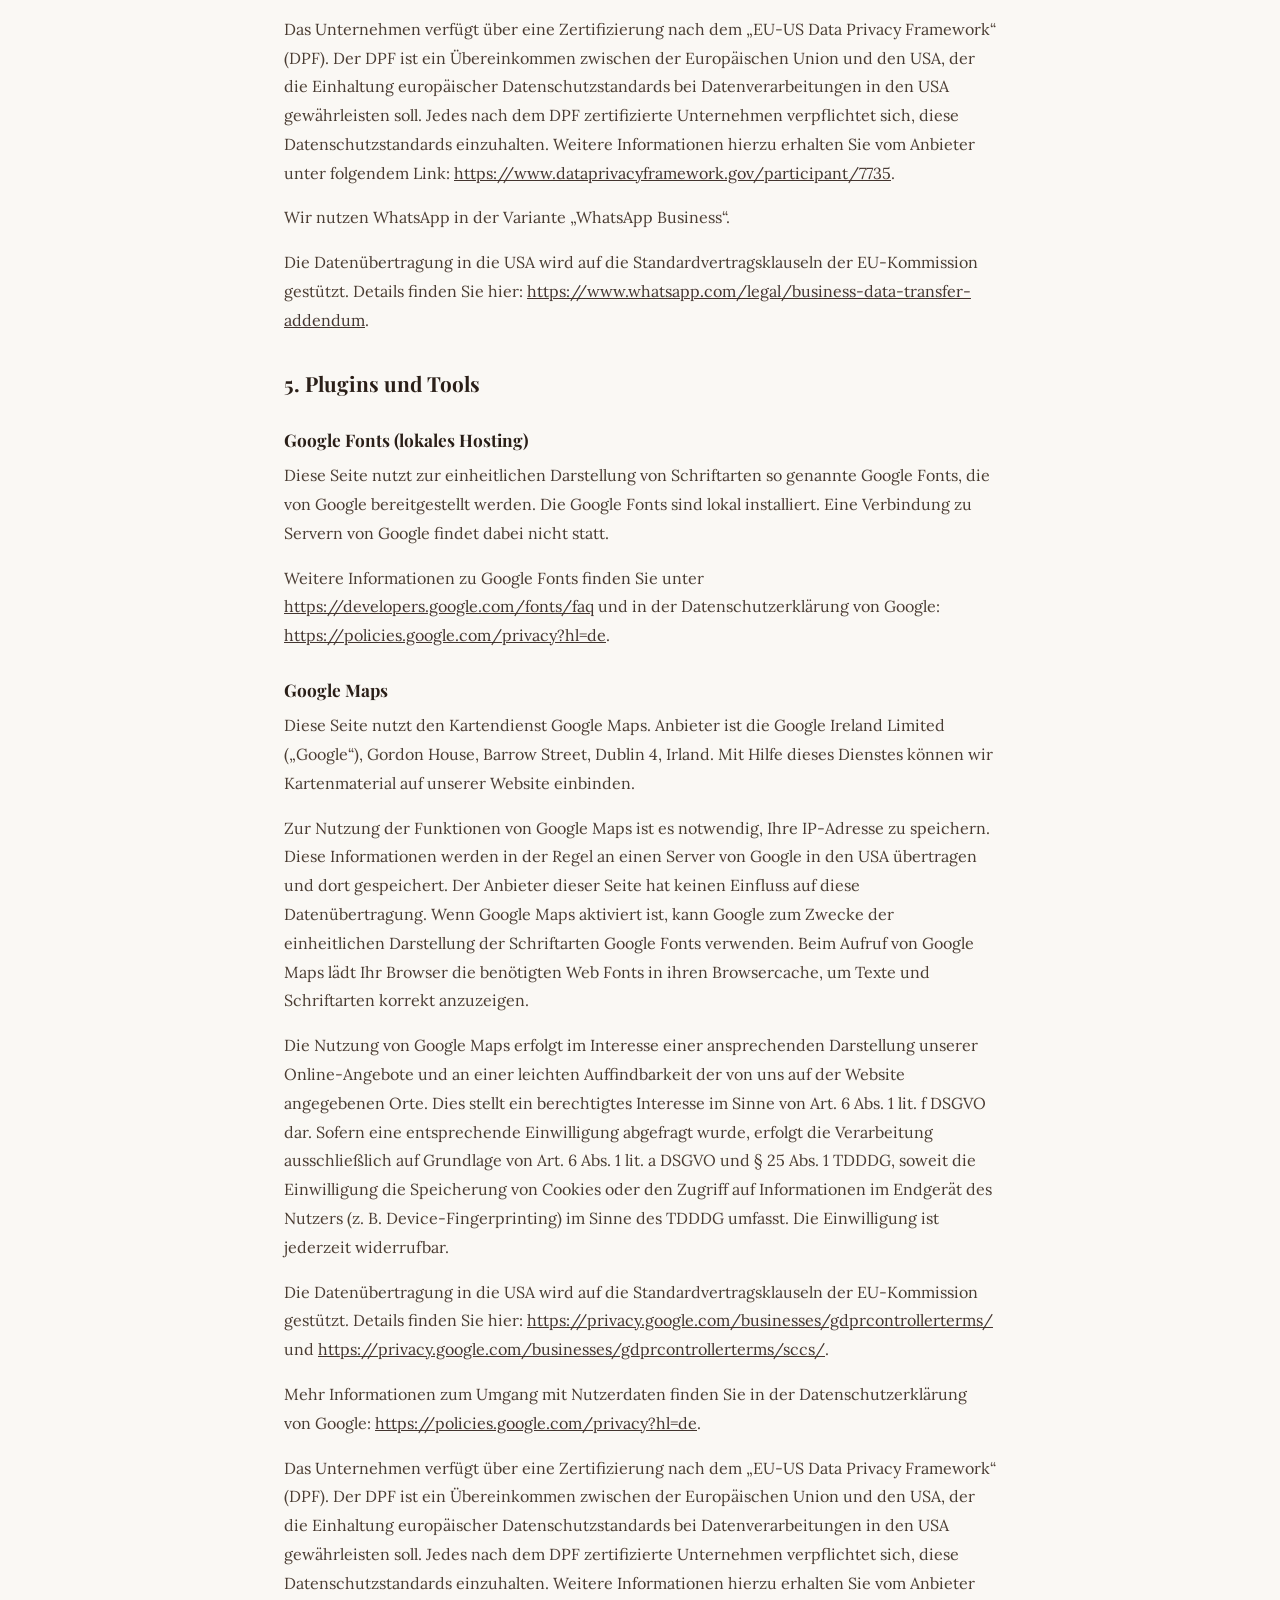
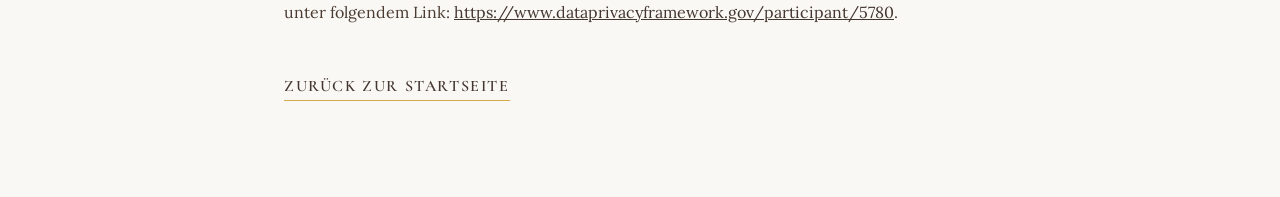
==== commit fae02c24: "Datenschutzerklärung eingefügt, Google Fonts lokal gehostet Co-Authored-By: Claude Opus 5.5 <noreply" ====
--- a/datenschutz.html
+++ b/datenschutz.html
@@ -4,16 +4,17 @@
 <meta charset="UTF-8">
 <meta name="viewport" content="width=device-width, initial-scale=1">
 <title>Datenschutzerklärung | Der Engel in Erbenheim</title>
-<meta name="robots" content="noindex">
 <link rel="icon" type="image/png" href="assets/img/favicon.png">
-<link rel="preconnect" href="https://fonts.googleapis.com">
-<link rel="preconnect" href="https://fonts.gstatic.com" crossorigin>
-<link rel="stylesheet" href="https://fonts.googleapis.com/css2?family=Playfair+Display:wght@600&family=Cormorant+Garamond:wght@600&family=Lora:wght@400;500&display=swap">
+<link rel="stylesheet" href="assets/css/fonts.css">
 <link rel="stylesheet" href="assets/css/style.css">
 <style>
 .legal{max-width:760px;margin:0 auto;padding:calc(var(--nav-h) + 4rem) 1.5rem 6rem}
 .legal h1{font-family:var(--font-display);font-size:2.4rem;color:var(--text-dark);margin-bottom:1.5rem}
 .legal h2{font-family:var(--font-display);font-size:1.3rem;color:var(--text-dark);margin:2rem 0 .6rem}
+.legal h3{font-family:var(--font-display);font-size:1.08rem;color:var(--text-dark);margin:1.6rem 0 .5rem}
+.legal h4{font-weight:500;color:var(--text-dark);margin:1.2rem 0 .4rem}
+.legal ul{margin:0 0 1rem 1.2rem;line-height:1.8}
+.legal a{color:var(--brown-mid);word-break:break-word}
 .legal p{line-height:1.8;margin-bottom:1rem}
 .todo{background:var(--cream);border-left:3px solid var(--gold);padding:1rem 1.2rem}
 .back{display:inline-block;margin-top:2rem;font-family:var(--font-accent);font-weight:600;letter-spacing:.1em;text-transform:uppercase;color:var(--brown-mid);text-decoration:none;border-bottom:1px solid var(--gold)}
@@ -26,9 +27,48 @@
   </div>
 </header>
 <main class="legal">
-  <h1>Datenschutzerklärung</h1>
-  <!-- TODO: Rechtstext einfügen -->
-  <p class="todo">Inhalt folgt.</p>
+<h1>Datenschutz&shy;erkl&auml;rung</h1>
+<h2>1. Datenschutz auf einen Blick</h2>
+<h3>Allgemeine Hinweise</h3> <p>Die folgenden Hinweise geben einen einfachen &Uuml;berblick dar&uuml;ber, was mit Ihren personenbezogenen Daten passiert, wenn Sie diese Website besuchen. Personenbezogene Daten sind alle Daten, mit denen Sie pers&ouml;nlich identifiziert werden k&ouml;nnen. Ausf&uuml;hrliche Informationen zum Thema Datenschutz entnehmen Sie unserer unter diesem Text aufgef&uuml;hrten Datenschutzerkl&auml;rung.</p>
+<h3>Datenerfassung auf dieser Website</h3> <h4>Wer ist verantwortlich f&uuml;r die Datenerfassung auf dieser Website?</h4> <p>Die Datenverarbeitung auf dieser Website erfolgt durch den Websitebetreiber. Dessen Kontaktdaten k&ouml;nnen Sie dem Abschnitt &bdquo;Hinweis zur Verantwortlichen Stelle&ldquo; in dieser Datenschutzerkl&auml;rung entnehmen.</p> <h4>Wie erfassen wir Ihre Daten?</h4> <p>Ihre Daten werden zum einen dadurch erhoben, dass Sie uns diese mitteilen. Hierbei kann es sich z.&nbsp;B. um Daten handeln, die Sie in ein Kontaktformular eingeben.</p> <p>Andere Daten werden automatisch oder nach Ihrer Einwilligung beim Besuch der Website durch unsere IT-Systeme erfasst. Das sind vor allem technische Daten (z.&nbsp;B. Internetbrowser, Betriebssystem oder Uhrzeit des Seitenaufrufs). Die Erfassung dieser Daten erfolgt automatisch, sobald Sie diese Website betreten.</p> <h4>Wof&uuml;r nutzen wir Ihre Daten?</h4> <p>Ein Teil der Daten wird erhoben, um eine fehlerfreie Bereitstellung der Website zu gew&auml;hrleisten. Andere Daten k&ouml;nnen zur Analyse Ihres Nutzerverhaltens verwendet werden. Sofern &uuml;ber die Website Vertr&auml;ge geschlossen oder angebahnt werden k&ouml;nnen, werden die &uuml;bermittelten Daten auch f&uuml;r Vertragsangebote, Bestellungen oder sonstige Auftragsanfragen verarbeitet.</p> <h4>Welche Rechte haben Sie bez&uuml;glich Ihrer Daten?</h4> <p>Sie haben jederzeit das Recht, unentgeltlich Auskunft &uuml;ber Herkunft, Empf&auml;nger und Zweck Ihrer gespeicherten personenbezogenen Daten zu erhalten. Sie haben au&szlig;erdem ein Recht, die Berichtigung oder L&ouml;schung dieser Daten zu verlangen. Wenn Sie eine Einwilligung zur Datenverarbeitung erteilt haben, k&ouml;nnen Sie diese Einwilligung jederzeit f&uuml;r die Zukunft widerrufen. Au&szlig;erdem haben Sie das Recht, unter bestimmten Umst&auml;nden die Einschr&auml;nkung der Verarbeitung Ihrer personenbezogenen Daten zu verlangen. Des Weiteren steht Ihnen ein Beschwerderecht bei der zust&auml;ndigen Aufsichtsbeh&ouml;rde zu.</p> <p>Hierzu sowie zu weiteren Fragen zum Thema Datenschutz k&ouml;nnen Sie sich jederzeit an uns wenden.</p>
+<h2>2. Hosting</h2>
+<p>Wir hosten die Inhalte unserer Website bei folgendem Anbieter:</p>
+<h3>Externes Hosting</h3> <p>Diese Website wird extern gehostet. Die personenbezogenen Daten, die auf dieser Website erfasst werden, werden auf den Servern des Hosters / der Hoster gespeichert. Hierbei kann es sich v.&nbsp;a. um IP-Adressen, Kontaktanfragen, Meta- und Kommunikationsdaten, Vertragsdaten, Kontaktdaten, Namen, Websitezugriffe und sonstige Daten, die &uuml;ber eine Website generiert werden, handeln.</p> <p>Das externe Hosting erfolgt zum Zwecke der Vertragserf&uuml;llung gegen&uuml;ber unseren potenziellen und bestehenden Kunden (Art. 6 Abs. 1 lit. b DSGVO) und im Interesse einer sicheren, schnellen und effizienten Bereitstellung unseres Online-Angebots durch einen professionellen Anbieter (Art. 6 Abs. 1 lit. f DSGVO). Sofern eine entsprechende Einwilligung abgefragt wurde, erfolgt die Verarbeitung ausschlie&szlig;lich auf Grundlage von Art. 6 Abs. 1 lit. a DSGVO und &sect; 25 Abs. 1 TDDDG, soweit die Einwilligung die Speicherung von Cookies oder den Zugriff auf Informationen im Endger&auml;t des Nutzers (z.&nbsp;B. Device-Fingerprinting) im Sinne des TDDDG umfasst. Die Einwilligung ist jederzeit widerrufbar.</p> <p>Unser(e) Hoster wird bzw. werden Ihre Daten nur insoweit verarbeiten, wie dies zur Erf&uuml;llung seiner Leistungspflichten erforderlich ist und unsere Weisungen in Bezug auf diese Daten befolgen.</p> <p>Wir setzen folgende(n) Hoster ein:</p>
+<p>Google LLC<br />
+60306 Frankfurt am Main (Hessen)</p>
+<h2>3. Allgemeine Hinweise und Pflicht&shy;informationen</h2>
+<h3>Datenschutz</h3> <p>Die Betreiber dieser Seiten nehmen den Schutz Ihrer pers&ouml;nlichen Daten sehr ernst. Wir behandeln Ihre personenbezogenen Daten vertraulich und entsprechend den gesetzlichen Datenschutzvorschriften sowie dieser Datenschutzerkl&auml;rung.</p> <p>Wenn Sie diese Website benutzen, werden verschiedene personenbezogene Daten erhoben. Personenbezogene Daten sind Daten, mit denen Sie pers&ouml;nlich identifiziert werden k&ouml;nnen. Die vorliegende Datenschutzerkl&auml;rung erl&auml;utert, welche Daten wir erheben und wof&uuml;r wir sie nutzen. Sie erl&auml;utert auch, wie und zu welchem Zweck das geschieht.</p> <p>Wir weisen darauf hin, dass die Daten&uuml;bertragung im Internet (z.&nbsp;B. bei der Kommunikation per E-Mail) Sicherheitsl&uuml;cken aufweisen kann. Ein l&uuml;ckenloser Schutz der Daten vor dem Zugriff durch Dritte ist nicht m&ouml;glich.</p>
+<h3>Hinweis zur verantwortlichen Stelle</h3> <p>Die verantwortliche Stelle f&uuml;r die Datenverarbeitung auf dieser Website ist:</p> <p>Gasthaus zum Engel<br />
+Inh. Albin Bezhani<br />
+Wandersmannstr. 26<br />
+65205 Wiesbaden</p>
+
+<p>Telefon: +49 611 531 670 56<br />
+E-Mail: info@engelwiesbaden.de</p>
+ <p>Verantwortliche Stelle ist die nat&uuml;rliche oder juristische Person, die allein oder gemeinsam mit anderen &uuml;ber die Zwecke und Mittel der Verarbeitung von personenbezogenen Daten (z.&nbsp;B. Namen, E-Mail-Adressen o. &Auml;.) entscheidet.</p>
+
+<h3>Speicherdauer</h3> <p>Soweit innerhalb dieser Datenschutzerkl&auml;rung keine speziellere Speicherdauer genannt wurde, verbleiben Ihre personenbezogenen Daten bei uns, bis der Zweck f&uuml;r die Datenverarbeitung entf&auml;llt. Wenn Sie ein berechtigtes L&ouml;schersuchen geltend machen oder eine Einwilligung zur Datenverarbeitung widerrufen, werden Ihre Daten gel&ouml;scht, sofern wir keine anderen rechtlich zul&auml;ssigen Gr&uuml;nde f&uuml;r die Speicherung Ihrer personenbezogenen Daten haben (z.&nbsp;B. steuer- oder handelsrechtliche Aufbewahrungsfristen); im letztgenannten Fall erfolgt die L&ouml;schung nach Fortfall dieser Gr&uuml;nde.</p>
+<h3>Allgemeine Hinweise zu den Rechtsgrundlagen der Datenverarbeitung auf dieser Website</h3> <p>Sofern Sie in die Datenverarbeitung eingewilligt haben, verarbeiten wir Ihre personenbezogenen Daten auf Grundlage von Art. 6 Abs. 1 lit. a DSGVO bzw. Art. 9 Abs. 2 lit. a DSGVO, sofern besondere Datenkategorien nach Art. 9 Abs. 1 DSGVO verarbeitet werden. Im Falle einer ausdr&uuml;cklichen Einwilligung in die &Uuml;bertragung personenbezogener Daten in Drittstaaten erfolgt die Datenverarbeitung au&szlig;erdem auf Grundlage von Art. 49 Abs. 1 lit. a DSGVO. Sofern Sie in die Speicherung von Cookies oder in den Zugriff auf Informationen in Ihr Endger&auml;t (z.&nbsp;B. via Device-Fingerprinting) eingewilligt haben, erfolgt die Datenverarbeitung zus&auml;tzlich auf Grundlage von &sect; 25 Abs. 1 TDDDG. Die Einwilligung ist jederzeit widerrufbar. Sind Ihre Daten zur Vertragserf&uuml;llung oder zur Durchf&uuml;hrung vorvertraglicher Ma&szlig;nahmen erforderlich, verarbeiten wir Ihre Daten auf Grundlage des Art. 6 Abs. 1 lit. b DSGVO. Des Weiteren verarbeiten wir Ihre Daten, sofern diese zur Erf&uuml;llung einer rechtlichen Verpflichtung erforderlich sind auf Grundlage von Art. 6 Abs. 1 lit. c DSGVO. Die Datenverarbeitung kann ferner auf Grundlage unseres berechtigten Interesses nach Art. 6 Abs. 1 lit. f DSGVO erfolgen. &Uuml;ber die jeweils im Einzelfall einschl&auml;gigen Rechtsgrundlagen wird in den folgenden Abs&auml;tzen dieser Datenschutzerkl&auml;rung informiert.</p>
+<h3>Empf&auml;nger von personenbezogenen Daten</h3> <p>Im Rahmen unserer Gesch&auml;ftst&auml;tigkeit arbeiten wir mit verschiedenen externen Stellen zusammen. Dabei ist teilweise auch eine &Uuml;bermittlung von personenbezogenen Daten an diese externen Stellen erforderlich. Wir geben personenbezogene Daten nur dann an externe Stellen weiter, wenn dies im Rahmen einer Vertragserf&uuml;llung erforderlich ist, wenn wir gesetzlich hierzu verpflichtet sind (z.&nbsp;B. Weitergabe von Daten an Steuerbeh&ouml;rden), wenn wir ein berechtigtes Interesse nach Art. 6 Abs. 1 lit. f DSGVO an der Weitergabe haben oder wenn eine sonstige Rechtsgrundlage die Datenweitergabe erlaubt. Beim Einsatz von Auftragsverarbeitern geben wir personenbezogene Daten unserer Kunden nur auf Grundlage eines g&uuml;ltigen Vertrags &uuml;ber Auftragsverarbeitung weiter. Im Falle einer gemeinsamen Verarbeitung wird ein Vertrag &uuml;ber gemeinsame Verarbeitung geschlossen.</p>
+<h3>Widerruf Ihrer Einwilligung zur Datenverarbeitung</h3> <p>Viele Datenverarbeitungsvorg&auml;nge sind nur mit Ihrer ausdr&uuml;cklichen Einwilligung m&ouml;glich. Sie k&ouml;nnen eine bereits erteilte Einwilligung jederzeit widerrufen. Die Rechtm&auml;&szlig;igkeit der bis zum Widerruf erfolgten Datenverarbeitung bleibt vom Widerruf unber&uuml;hrt.</p>
+<h3>Widerspruchsrecht gegen die Datenerhebung in besonderen F&auml;llen sowie gegen Direktwerbung (Art. 21 DSGVO)</h3> <p>WENN DIE DATENVERARBEITUNG AUF GRUNDLAGE VON ART. 6 ABS. 1 LIT. E ODER F DSGVO ERFOLGT, HABEN SIE JEDERZEIT DAS RECHT, AUS GR&Uuml;NDEN, DIE SICH AUS IHRER BESONDEREN SITUATION ERGEBEN, GEGEN DIE VERARBEITUNG IHRER PERSONENBEZOGENEN DATEN WIDERSPRUCH EINZULEGEN; DIES GILT AUCH F&Uuml;R EIN AUF DIESE BESTIMMUNGEN GEST&Uuml;TZTES PROFILING. DIE JEWEILIGE RECHTSGRUNDLAGE, AUF DENEN EINE VERARBEITUNG BERUHT, ENTNEHMEN SIE DIESER DATENSCHUTZERKL&Auml;RUNG. WENN SIE WIDERSPRUCH EINLEGEN, WERDEN WIR IHRE BETROFFENEN PERSONENBEZOGENEN DATEN NICHT MEHR VERARBEITEN, ES SEI DENN, WIR K&Ouml;NNEN ZWINGENDE SCHUTZW&Uuml;RDIGE GR&Uuml;NDE F&Uuml;R DIE VERARBEITUNG NACHWEISEN, DIE IHRE INTERESSEN, RECHTE UND FREIHEITEN &Uuml;BERWIEGEN ODER DIE VERARBEITUNG DIENT DER GELTENDMACHUNG, AUS&Uuml;BUNG ODER VERTEIDIGUNG VON RECHTSANSPR&Uuml;CHEN (WIDERSPRUCH NACH ART. 21 ABS. 1 DSGVO).</p> <p>WERDEN IHRE PERSONENBEZOGENEN DATEN VERARBEITET, UM DIREKTWERBUNG ZU BETREIBEN, SO HABEN SIE DAS RECHT, JEDERZEIT WIDERSPRUCH GEGEN DIE VERARBEITUNG SIE BETREFFENDER PERSONENBEZOGENER DATEN ZUM ZWECKE DERARTIGER WERBUNG EINZULEGEN; DIES GILT AUCH F&Uuml;R DAS PROFILING, SOWEIT ES MIT SOLCHER DIREKTWERBUNG IN VERBINDUNG STEHT. WENN SIE WIDERSPRECHEN, WERDEN IHRE PERSONENBEZOGENEN DATEN ANSCHLIESSEND NICHT MEHR ZUM ZWECKE DER DIREKTWERBUNG VERWENDET (WIDERSPRUCH NACH ART. 21 ABS. 2 DSGVO).</p>
+<h3>Beschwerde&shy;recht bei der zust&auml;ndigen Aufsichts&shy;beh&ouml;rde</h3> <p>Im Falle von Verst&ouml;&szlig;en gegen die DSGVO steht den Betroffenen ein Beschwerderecht bei einer Aufsichtsbeh&ouml;rde, insbesondere in dem Mitgliedstaat ihres gew&ouml;hnlichen Aufenthalts, ihres Arbeitsplatzes oder des Orts des mutma&szlig;lichen Versto&szlig;es zu. Das Beschwerderecht besteht unbeschadet anderweitiger verwaltungsrechtlicher oder gerichtlicher Rechtsbehelfe.</p>
+<h3>Recht auf Daten&shy;&uuml;bertrag&shy;barkeit</h3> <p>Sie haben das Recht, Daten, die wir auf Grundlage Ihrer Einwilligung oder in Erf&uuml;llung eines Vertrags automatisiert verarbeiten, an sich oder an einen Dritten in einem g&auml;ngigen, maschinenlesbaren Format aush&auml;ndigen zu lassen. Sofern Sie die direkte &Uuml;bertragung der Daten an einen anderen Verantwortlichen verlangen, erfolgt dies nur, soweit es technisch machbar ist.</p>
+<h3>Auskunft, Berichtigung und L&ouml;schung</h3> <p>Sie haben im Rahmen der geltenden gesetzlichen Bestimmungen jederzeit das Recht auf unentgeltliche Auskunft &uuml;ber Ihre gespeicherten personenbezogenen Daten, deren Herkunft und Empf&auml;nger und den Zweck der Datenverarbeitung und ggf. ein Recht auf Berichtigung oder L&ouml;schung dieser Daten. Hierzu sowie zu weiteren Fragen zum Thema personenbezogene Daten k&ouml;nnen Sie sich jederzeit an uns wenden.</p>
+<h3>Recht auf Einschr&auml;nkung der Verarbeitung</h3> <p>Sie haben das Recht, die Einschr&auml;nkung der Verarbeitung Ihrer personenbezogenen Daten zu verlangen. Hierzu k&ouml;nnen Sie sich jederzeit an uns wenden. Das Recht auf Einschr&auml;nkung der Verarbeitung besteht in folgenden F&auml;llen:</p> <ul> <li>Wenn Sie die Richtigkeit Ihrer bei uns gespeicherten personenbezogenen Daten bestreiten, ben&ouml;tigen wir in der Regel Zeit, um dies zu &uuml;berpr&uuml;fen. F&uuml;r die Dauer der Pr&uuml;fung haben Sie das Recht, die Einschr&auml;nkung der Verarbeitung Ihrer personenbezogenen Daten zu verlangen.</li> <li>Wenn die Verarbeitung Ihrer personenbezogenen Daten unrechtm&auml;&szlig;ig geschah/geschieht, k&ouml;nnen Sie statt der L&ouml;schung die Einschr&auml;nkung der Datenverarbeitung verlangen.</li> <li>Wenn wir Ihre personenbezogenen Daten nicht mehr ben&ouml;tigen, Sie sie jedoch zur Aus&uuml;bung, Verteidigung oder Geltendmachung von Rechtsanspr&uuml;chen ben&ouml;tigen, haben Sie das Recht, statt der L&ouml;schung die Einschr&auml;nkung der Verarbeitung Ihrer personenbezogenen Daten zu verlangen.</li> <li>Wenn Sie einen Widerspruch nach Art. 21 Abs. 1 DSGVO eingelegt haben, muss eine Abw&auml;gung zwischen Ihren und unseren Interessen vorgenommen werden. Solange noch nicht feststeht, wessen Interessen &uuml;berwiegen, haben Sie das Recht, die Einschr&auml;nkung der Verarbeitung Ihrer personenbezogenen Daten zu verlangen.</li> </ul> <p>Wenn Sie die Verarbeitung Ihrer personenbezogenen Daten eingeschr&auml;nkt haben, d&uuml;rfen diese Daten &ndash; von ihrer Speicherung abgesehen &ndash; nur mit Ihrer Einwilligung oder zur Geltendmachung, Aus&uuml;bung oder Verteidigung von Rechtsanspr&uuml;chen oder zum Schutz der Rechte einer anderen nat&uuml;rlichen oder juristischen Person oder aus Gr&uuml;nden eines wichtigen &ouml;ffentlichen Interesses der Europ&auml;ischen Union oder eines Mitgliedstaats verarbeitet werden.</p>
+<h3>SSL- bzw. TLS-Verschl&uuml;sselung</h3> <p>Diese Seite nutzt aus Sicherheitsgr&uuml;nden und zum Schutz der &Uuml;bertragung vertraulicher Inhalte, wie zum Beispiel Bestellungen oder Anfragen, die Sie an uns als Seitenbetreiber senden, eine SSL- bzw. TLS-Verschl&uuml;sselung. Eine verschl&uuml;sselte Verbindung erkennen Sie daran, dass die Adresszeile des Browsers von &bdquo;http://&ldquo; auf &bdquo;https://&ldquo; wechselt und an dem Schloss-Symbol in Ihrer Browserzeile.</p> <p>Wenn die SSL- bzw. TLS-Verschl&uuml;sselung aktiviert ist, k&ouml;nnen die Daten, die Sie an uns &uuml;bermitteln, nicht von Dritten mitgelesen werden.</p>
+<h2>4. Datenerfassung auf dieser Website</h2>
+<h3>Cookies</h3> <p>Unsere Internetseiten verwenden so genannte &bdquo;Cookies&ldquo;. Cookies sind kleine Datenpakete und richten auf Ihrem Endger&auml;t keinen Schaden an. Sie werden entweder vor&uuml;bergehend f&uuml;r die Dauer einer Sitzung (Session-Cookies) oder dauerhaft (permanente Cookies) auf Ihrem Endger&auml;t gespeichert. Session-Cookies werden nach Ende Ihres Besuchs automatisch gel&ouml;scht. Permanente Cookies bleiben auf Ihrem Endger&auml;t gespeichert, bis Sie diese selbst l&ouml;schen oder eine automatische L&ouml;schung durch Ihren Webbrowser erfolgt.</p> <p>Cookies k&ouml;nnen von uns (First-Party-Cookies) oder von Drittunternehmen stammen (sog. Third-Party-Cookies). Third-Party-Cookies erm&ouml;glichen die Einbindung bestimmter Dienstleistungen von Drittunternehmen innerhalb von Webseiten (z.&nbsp;B. Cookies zur Abwicklung von Zahlungsdienstleistungen).</p> <p>Cookies haben verschiedene Funktionen. Zahlreiche Cookies sind technisch notwendig, da bestimmte Webseitenfunktionen ohne diese nicht funktionieren w&uuml;rden (z.&nbsp;B. die Warenkorbfunktion oder die Anzeige von Videos). Andere Cookies k&ouml;nnen zur Auswertung des Nutzerverhaltens oder zu Werbezwecken verwendet werden.</p> <p>Cookies, die zur Durchf&uuml;hrung des elektronischen Kommunikationsvorgangs, zur Bereitstellung bestimmter, von Ihnen erw&uuml;nschter Funktionen (z.&nbsp;B. f&uuml;r die Warenkorbfunktion) oder zur Optimierung der Website (z.&nbsp;B. Cookies zur Messung des Webpublikums) erforderlich sind (notwendige Cookies), werden auf Grundlage von Art. 6 Abs. 1 lit. f DSGVO gespeichert, sofern keine andere Rechtsgrundlage angegeben wird. Der Websitebetreiber hat ein berechtigtes Interesse an der Speicherung von notwendigen Cookies zur technisch fehlerfreien und optimierten Bereitstellung seiner Dienste. Sofern eine Einwilligung zur Speicherung von Cookies und vergleichbaren Wiedererkennungstechnologien abgefragt wurde, erfolgt die Verarbeitung ausschlie&szlig;lich auf Grundlage dieser Einwilligung (Art. 6 Abs. 1 lit. a DSGVO und &sect; 25 Abs. 1 TDDDG); die Einwilligung ist jederzeit widerrufbar.</p> <p>Sie k&ouml;nnen Ihren Browser so einstellen, dass Sie &uuml;ber das Setzen von Cookies informiert werden und Cookies nur im Einzelfall erlauben, die Annahme von Cookies f&uuml;r bestimmte F&auml;lle oder generell ausschlie&szlig;en sowie das automatische L&ouml;schen der Cookies beim Schlie&szlig;en des Browsers aktivieren. Bei der Deaktivierung von Cookies kann die Funktionalit&auml;t dieser Website eingeschr&auml;nkt sein.</p> <p>Sofern weitere Cookies und Dienste auf dieser Website eingesetzt werden, k&ouml;nnen Sie dies dieser Datenschutzerkl&auml;rung entnehmen.</p>
+<h3>CCM19</h3> <p>Unsere Website nutzt CCM19, um Ihre Einwilligung zur Speicherung bestimmter Cookies auf Ihrem Endger&auml;t oder zum Einsatz bestimmter Technologien einzuholen und diese datenschutzkonform zu dokumentieren. Anbieter dieser Technologie ist Papoo Software &amp; Media GmbH, Auguststr. 4, 53229 Bonn (im Folgenden &bdquo;CCM19&ldquo;).</p> <p>Wenn Sie unsere Website betreten, wird eine Verbindung zu den Servern von CCM19 hergestellt, um Ihre Einwilligungen und sonstigen Erkl&auml;rungen zur Cookie-Nutzung einzuholen. Anschlie&szlig;end speichert CCM19 einen Cookie in Ihrem Browser, um Ihnen die erteilten Einwilligungen bzw. deren Widerruf zuordnen zu k&ouml;nnen. Die so erfassten Daten werden gespeichert, bis Sie uns zur L&ouml;schung auffordern, den CCM19-Cookie selbst l&ouml;schen oder der Zweck f&uuml;r die Datenspeicherung entf&auml;llt. Zwingende gesetzliche Aufbewahrungspflichten bleiben unber&uuml;hrt.</p> <p>Der Einsatz von CCM19 erfolgt, um die gesetzlich vorgeschriebenen Einwilligungen f&uuml;r den Einsatz von Cookies einzuholen. Rechtsgrundlage hierf&uuml;r ist Art. 6 Abs. 1 S. 1 lit. c DSGVO.</p>
+<h4>Auftragsverarbeitung</h4> <p>Wir haben einen Vertrag &uuml;ber Auftragsverarbeitung (AVV) zur Nutzung des oben genannten Dienstes geschlossen. Hierbei handelt es sich um einen datenschutzrechtlich vorgeschriebenen Vertrag, der gew&auml;hrleistet, dass dieser die personenbezogenen Daten unserer Websitebesucher nur nach unseren Weisungen und unter Einhaltung der DSGVO verarbeitet.</p>
+<h3>Anfrage per E-Mail, Telefon oder Telefax</h3> <p>Wenn Sie uns per E-Mail, Telefon oder Telefax kontaktieren, wird Ihre Anfrage inklusive aller daraus hervorgehenden personenbezogenen Daten (Name, Anfrage) zum Zwecke der Bearbeitung Ihres Anliegens bei uns gespeichert und verarbeitet. Diese Daten geben wir nicht ohne Ihre Einwilligung weiter.</p> <p>Die Verarbeitung dieser Daten erfolgt auf Grundlage von Art. 6 Abs. 1 lit. b DSGVO, sofern Ihre Anfrage mit der Erf&uuml;llung eines Vertrags zusammenh&auml;ngt oder zur Durchf&uuml;hrung vorvertraglicher Ma&szlig;nahmen erforderlich ist. In allen &uuml;brigen F&auml;llen beruht die Verarbeitung auf unserem berechtigten Interesse an der effektiven Bearbeitung der an uns gerichteten Anfragen (Art. 6 Abs. 1 lit. f DSGVO) oder auf Ihrer Einwilligung (Art. 6 Abs. 1 lit. a DSGVO) sofern diese abgefragt wurde; die Einwilligung ist jederzeit widerrufbar.</p> <p>Die von Ihnen an uns per Kontaktanfragen &uuml;bersandten Daten verbleiben bei uns, bis Sie uns zur L&ouml;schung auffordern, Ihre Einwilligung zur Speicherung widerrufen oder der Zweck f&uuml;r die Datenspeicherung entf&auml;llt (z.&nbsp;B. nach abgeschlossener Bearbeitung Ihres Anliegens). Zwingende gesetzliche Bestimmungen &ndash; insbesondere gesetzliche Aufbewahrungsfristen &ndash; bleiben unber&uuml;hrt.</p>
+<h3>Kommunikation via WhatsApp</h3> <p>F&uuml;r die Kommunikation mit unseren Kunden und sonstigen Dritten nutzen wir unter anderem den Instant-Messaging-Dienst WhatsApp. Anbieter ist die WhatsApp Ireland Limited, Merrion Road, Dublin 4, D04 X2K5, Irland.</p> <p>Die Kommunikation erfolgt &uuml;ber eine Ende-zu-Ende-Verschl&uuml;sselung (Peer-to-Peer), die verhindert, dass WhatsApp oder sonstige Dritte Zugriff auf die Kommunikationsinhalte erlangen k&ouml;nnen. WhatsApp erh&auml;lt jedoch Zugriff auf Metadaten, die im Zuge des Kommunikationsvorgangs entstehen (z.&nbsp;B. Absender, Empf&auml;nger und Zeitpunkt). Wir weisen ferner darauf hin, dass WhatsApp nach eigener Aussage, personenbezogene Daten seiner Nutzer mit seiner in den USA ans&auml;ssigen Konzernmutter Meta teilt. Weitere Details zur Datenverarbeitung finden Sie in der Datenschutzrichtlinie von WhatsApp unter: <a href="https://www.whatsapp.com/legal/#privacy-policy" target="_blank" rel="noopener noreferrer">https://www.whatsapp.com/legal/#privacy-policy</a>.</p> <p>Der Einsatz von WhatsApp erfolgt auf Grundlage unseres berechtigten Interesses an einer m&ouml;glichst schnellen und effektiven Kommunikation mit Kunden, Interessenten und sonstigen Gesch&auml;fts- und Vertragspartnern (Art. 6 Abs. 1 lit. f DSGVO). Sofern eine entsprechende Einwilligung abgefragt wurde, erfolgt die Datenverarbeitung ausschlie&szlig;lich auf Grundlage der Einwilligung; diese ist jederzeit mit Wirkung f&uuml;r die Zukunft widerrufbar.</p> <p>Die zwischen Ihnen und uns auf WhatsApp ausgetauschten Kommunikationsinhalte verbleiben bei uns, bis Sie uns zur L&ouml;schung auffordern, Ihre Einwilligung zur Speicherung widerrufen oder der Zweck f&uuml;r die Datenspeicherung entf&auml;llt (z.&nbsp;B. nach abgeschlossener Bearbeitung Ihrer Anfrage). Zwingende gesetzliche Bestimmungen &ndash; insbesondere Aufbewahrungsfristen &ndash; bleiben unber&uuml;hrt.</p>
+<p>Das Unternehmen verf&uuml;gt &uuml;ber eine Zertifizierung nach dem &bdquo;EU-US Data Privacy Framework&ldquo; (DPF). Der DPF ist ein &Uuml;bereinkommen zwischen der Europ&auml;ischen Union und den USA, der die Einhaltung europ&auml;ischer Datenschutzstandards bei Datenverarbeitungen in den USA gew&auml;hrleisten soll. Jedes nach dem DPF zertifizierte Unternehmen verpflichtet sich, diese Datenschutzstandards einzuhalten. Weitere Informationen hierzu erhalten Sie vom Anbieter unter folgendem Link: <a href="https://www.dataprivacyframework.gov/participant/7735" target="_blank" rel="noopener noreferrer">https://www.dataprivacyframework.gov/participant/7735</a>.</p>
+<p>Wir nutzen WhatsApp in der Variante &bdquo;WhatsApp Business&ldquo;.</p> <p>Die Daten&uuml;bertragung in die USA wird auf die Standardvertragsklauseln der EU-Kommission gest&uuml;tzt. Details finden Sie hier: <a href="https://www.whatsapp.com/legal/business-data-transfer-addendum" target="_blank" rel="noopener noreferrer">https://www.whatsapp.com/legal/business-data-transfer-addendum</a>.</p>
+<h2>5. Plugins und Tools</h2>
+<h3>Google Fonts (lokales Hosting)</h3> <p>Diese Seite nutzt zur einheitlichen Darstellung von Schriftarten so genannte Google Fonts, die von Google bereitgestellt werden. Die Google Fonts sind lokal installiert. Eine Verbindung zu Servern von Google findet dabei nicht statt.</p> <p>Weitere Informationen zu Google Fonts finden Sie unter <a href="https://developers.google.com/fonts/faq" target="_blank" rel="noopener noreferrer">https://developers.google.com/fonts/faq</a> und in der Datenschutzerkl&auml;rung von Google: <a href="https://policies.google.com/privacy?hl=de" target="_blank" rel="noopener noreferrer">https://policies.google.com/privacy?hl=de</a>.</p>
+<h3>Google Maps</h3> <p>Diese Seite nutzt den Kartendienst Google Maps. Anbieter ist die Google Ireland Limited (&bdquo;Google&ldquo;), Gordon House, Barrow Street, Dublin 4, Irland. Mit Hilfe dieses Dienstes k&ouml;nnen wir Kartenmaterial auf unserer Website einbinden.</p> <p>Zur Nutzung der Funktionen von Google Maps ist es notwendig, Ihre IP-Adresse zu speichern. Diese Informationen werden in der Regel an einen Server von Google in den USA &uuml;bertragen und dort gespeichert. Der Anbieter dieser Seite hat keinen Einfluss auf diese Daten&uuml;bertragung. Wenn Google Maps aktiviert ist, kann Google zum Zwecke der einheitlichen Darstellung der Schriftarten Google Fonts verwenden. Beim Aufruf von Google Maps l&auml;dt Ihr Browser die ben&ouml;tigten Web Fonts in ihren Browsercache, um Texte und Schriftarten korrekt anzuzeigen.</p> <p>Die Nutzung von Google Maps erfolgt im Interesse einer ansprechenden Darstellung unserer Online-Angebote und an einer leichten Auffindbarkeit der von uns auf der Website angegebenen Orte. Dies stellt ein berechtigtes Interesse im Sinne von Art. 6 Abs. 1 lit. f DSGVO dar. Sofern eine entsprechende Einwilligung abgefragt wurde, erfolgt die Verarbeitung ausschlie&szlig;lich auf Grundlage von Art. 6 Abs. 1 lit. a DSGVO und &sect; 25 Abs. 1 TDDDG, soweit die Einwilligung die Speicherung von Cookies oder den Zugriff auf Informationen im Endger&auml;t des Nutzers (z.&nbsp;B. Device-Fingerprinting) im Sinne des TDDDG umfasst. Die Einwilligung ist jederzeit widerrufbar.</p> <p>Die Daten&uuml;bertragung in die USA wird auf die Standardvertragsklauseln der EU-Kommission gest&uuml;tzt. Details finden Sie hier: <a href="https://privacy.google.com/businesses/gdprcontrollerterms/" target="_blank" rel="noopener noreferrer">https://privacy.google.com/businesses/gdprcontrollerterms/</a> und <a href="https://privacy.google.com/businesses/gdprcontrollerterms/sccs/" target="_blank" rel="noopener noreferrer">https://privacy.google.com/businesses/gdprcontrollerterms/sccs/</a>.</p> <p>Mehr Informationen zum Umgang mit Nutzerdaten finden Sie in der Datenschutzerkl&auml;rung von Google: <a href="https://policies.google.com/privacy?hl=de" target="_blank" rel="noopener noreferrer">https://policies.google.com/privacy?hl=de</a>.</p>
+<p>Das Unternehmen verf&uuml;gt &uuml;ber eine Zertifizierung nach dem &bdquo;EU-US Data Privacy Framework&ldquo; (DPF). Der DPF ist ein &Uuml;bereinkommen zwischen der Europ&auml;ischen Union und den USA, der die Einhaltung europ&auml;ischer Datenschutzstandards bei Datenverarbeitungen in den USA gew&auml;hrleisten soll. Jedes nach dem DPF zertifizierte Unternehmen verpflichtet sich, diese Datenschutzstandards einzuhalten. Weitere Informationen hierzu erhalten Sie vom Anbieter unter folgendem Link: <a href="https://www.dataprivacyframework.gov/participant/5780" target="_blank" rel="noopener noreferrer">https://www.dataprivacyframework.gov/participant/5780</a>.</p>
   <a class="back" href="index.html">Zurück zur Startseite</a>
 </main>
 </body>
--- a/assets/css/fonts.css
+++ b/assets/css/fonts.css
@@ -0,0 +1,10 @@
+@font-face{font-family:'Playfair Display';font-style:normal;font-weight:500;font-display:swap;src:url(../fonts/playfair-display-latin-500-normal.woff2) format('woff2')}
+@font-face{font-family:'Playfair Display';font-style:normal;font-weight:600;font-display:swap;src:url(../fonts/playfair-display-latin-600-normal.woff2) format('woff2')}
+@font-face{font-family:'Playfair Display';font-style:normal;font-weight:700;font-display:swap;src:url(../fonts/playfair-display-latin-700-normal.woff2) format('woff2')}
+@font-face{font-family:'Playfair Display';font-style:italic;font-weight:500;font-display:swap;src:url(../fonts/playfair-display-latin-500-italic.woff2) format('woff2')}
+@font-face{font-family:'Cormorant Garamond';font-style:normal;font-weight:500;font-display:swap;src:url(../fonts/cormorant-garamond-latin-500-normal.woff2) format('woff2')}
+@font-face{font-family:'Cormorant Garamond';font-style:normal;font-weight:600;font-display:swap;src:url(../fonts/cormorant-garamond-latin-600-normal.woff2) format('woff2')}
+@font-face{font-family:'Cormorant Garamond';font-style:italic;font-weight:500;font-display:swap;src:url(../fonts/cormorant-garamond-latin-500-italic.woff2) format('woff2')}
+@font-face{font-family:'Lora';font-style:normal;font-weight:400;font-display:swap;src:url(../fonts/lora-latin-400-normal.woff2) format('woff2')}
+@font-face{font-family:'Lora';font-style:normal;font-weight:500;font-display:swap;src:url(../fonts/lora-latin-500-normal.woff2) format('woff2')}
+@font-face{font-family:'Lora';font-style:italic;font-weight:400;font-display:swap;src:url(../fonts/lora-latin-400-italic.woff2) format('woff2')}
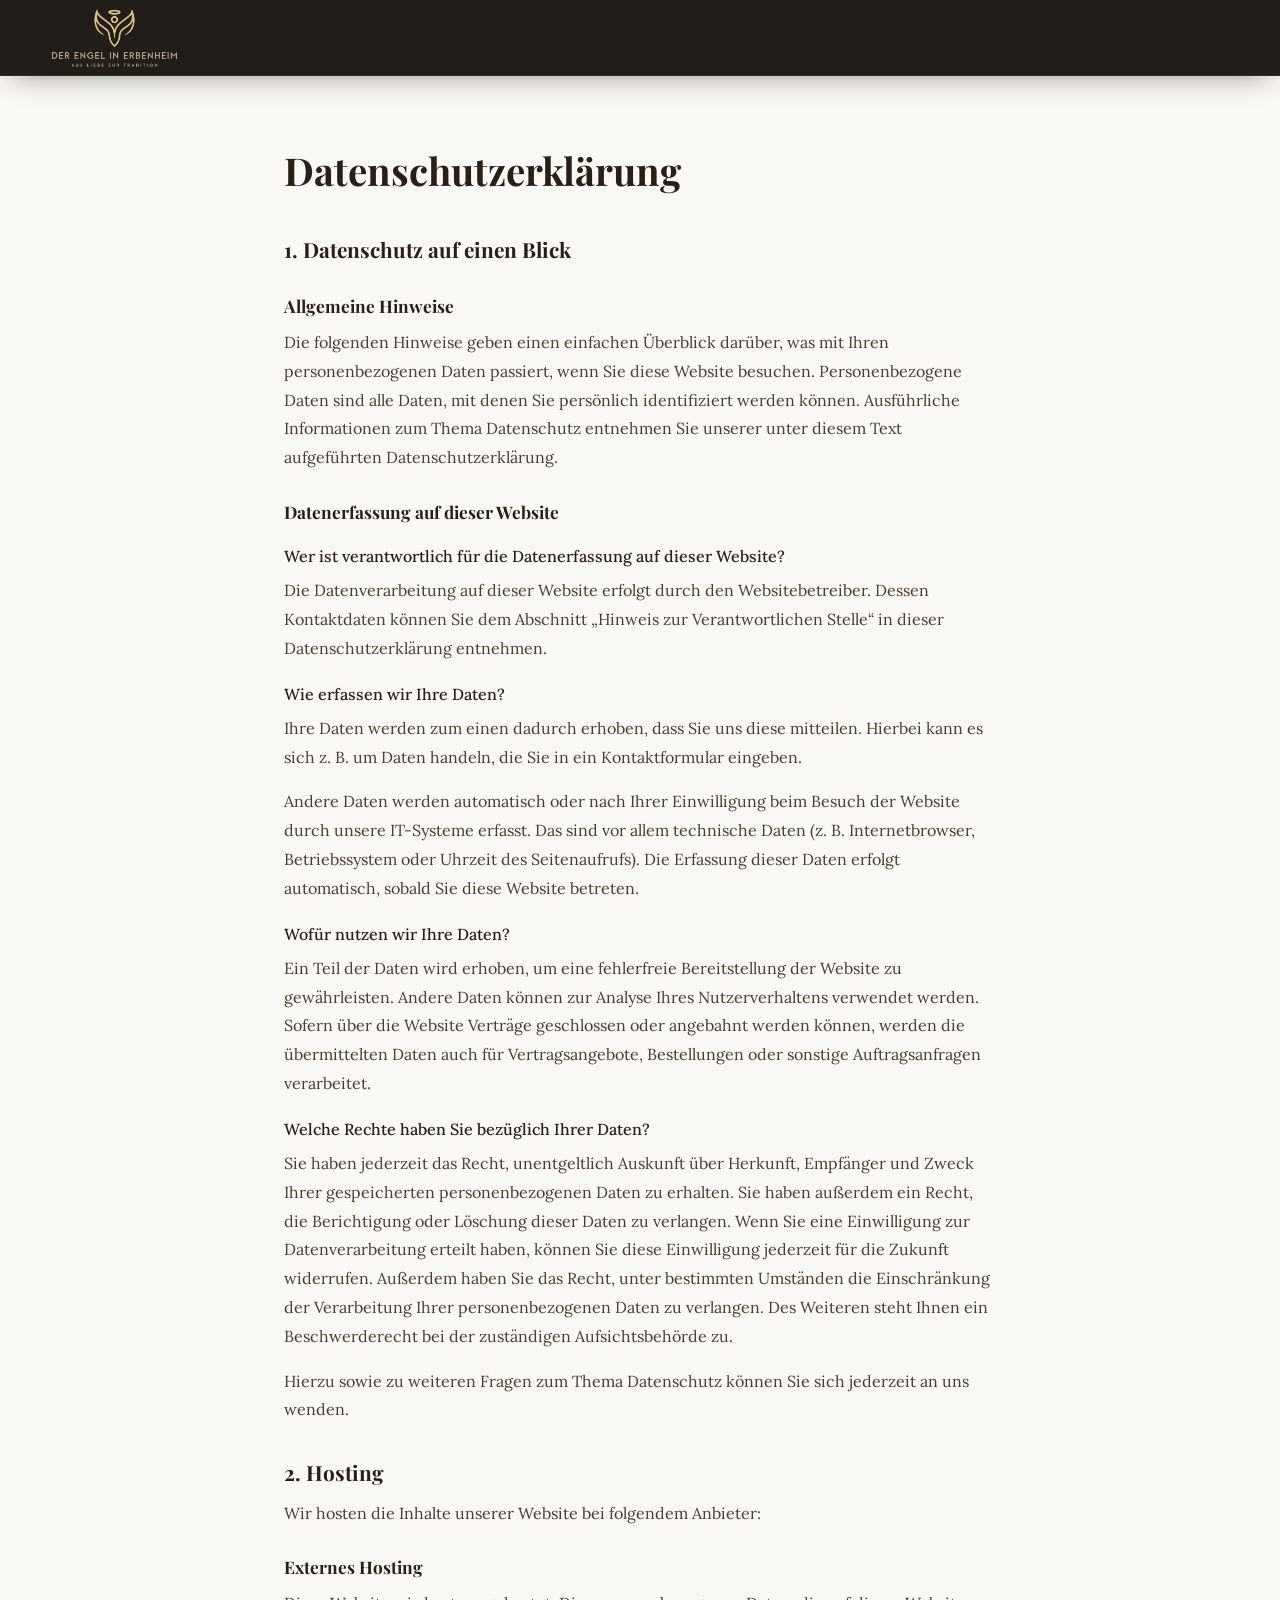
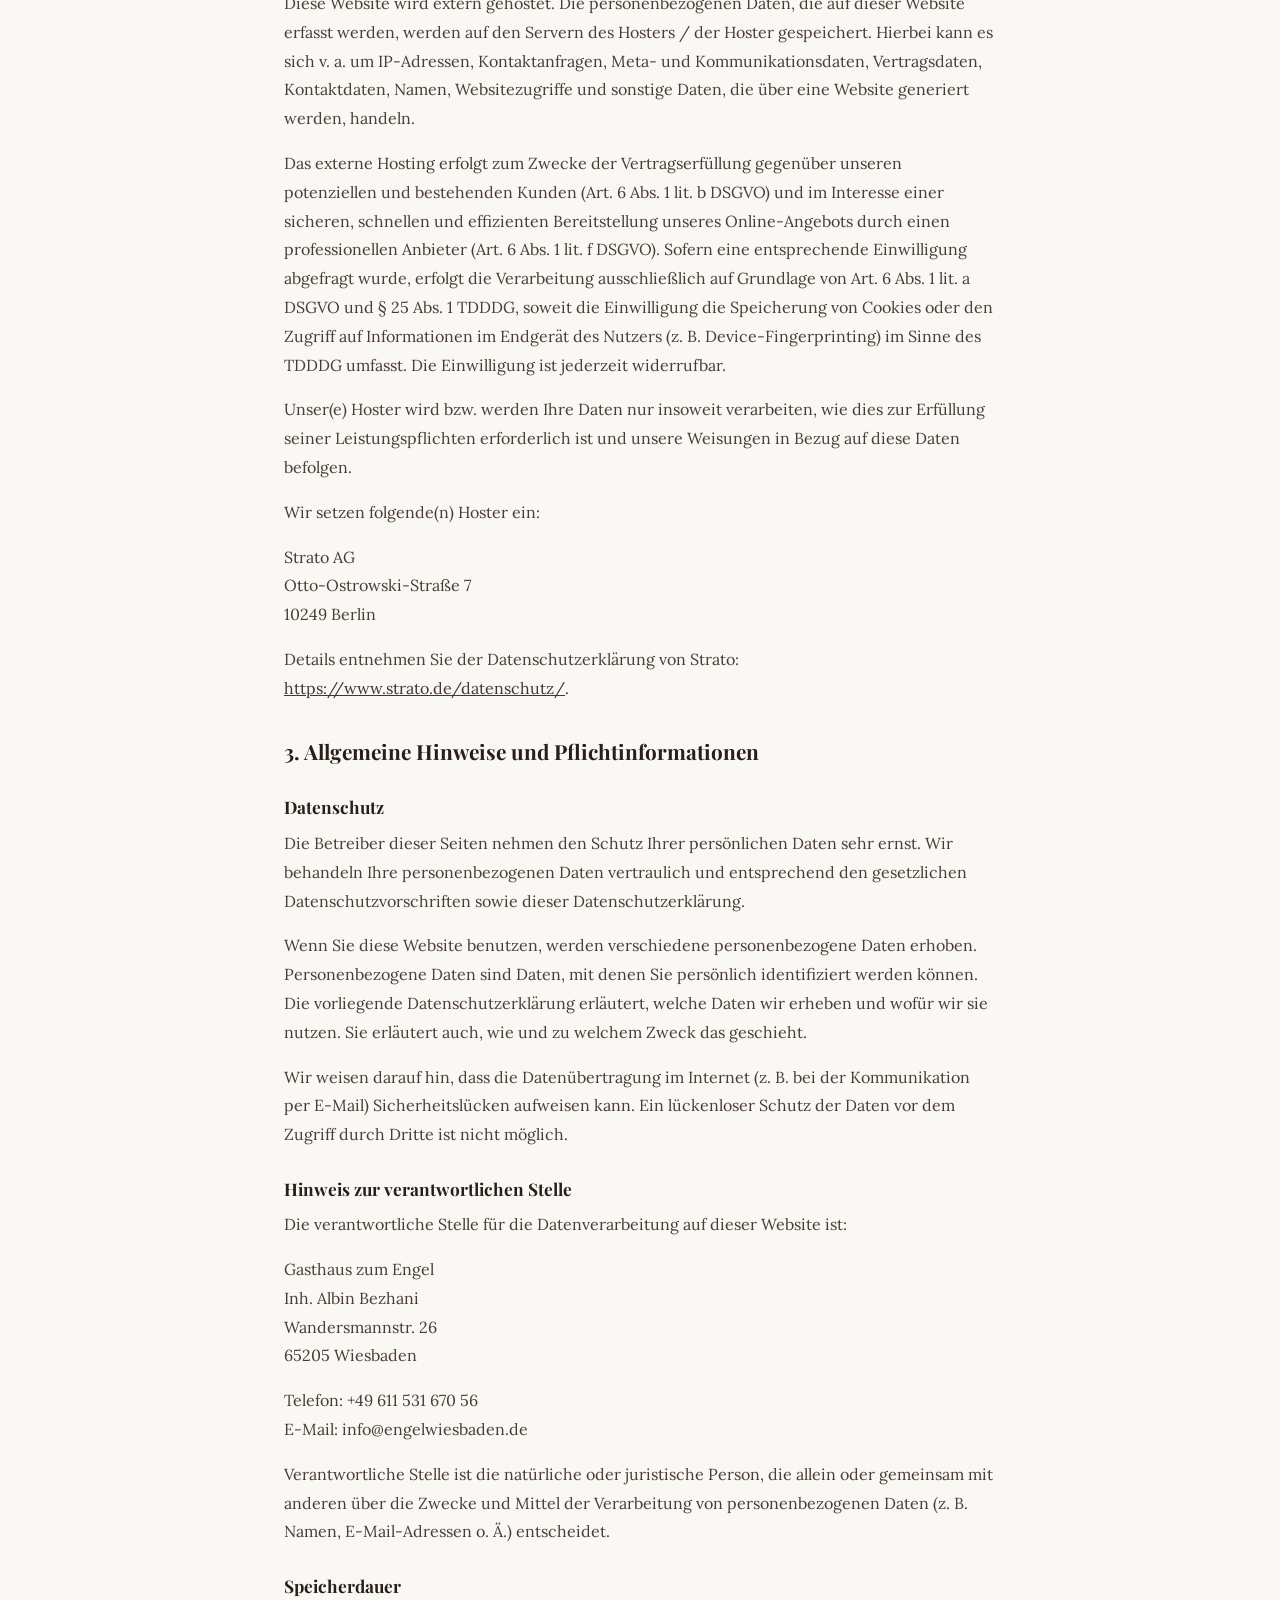
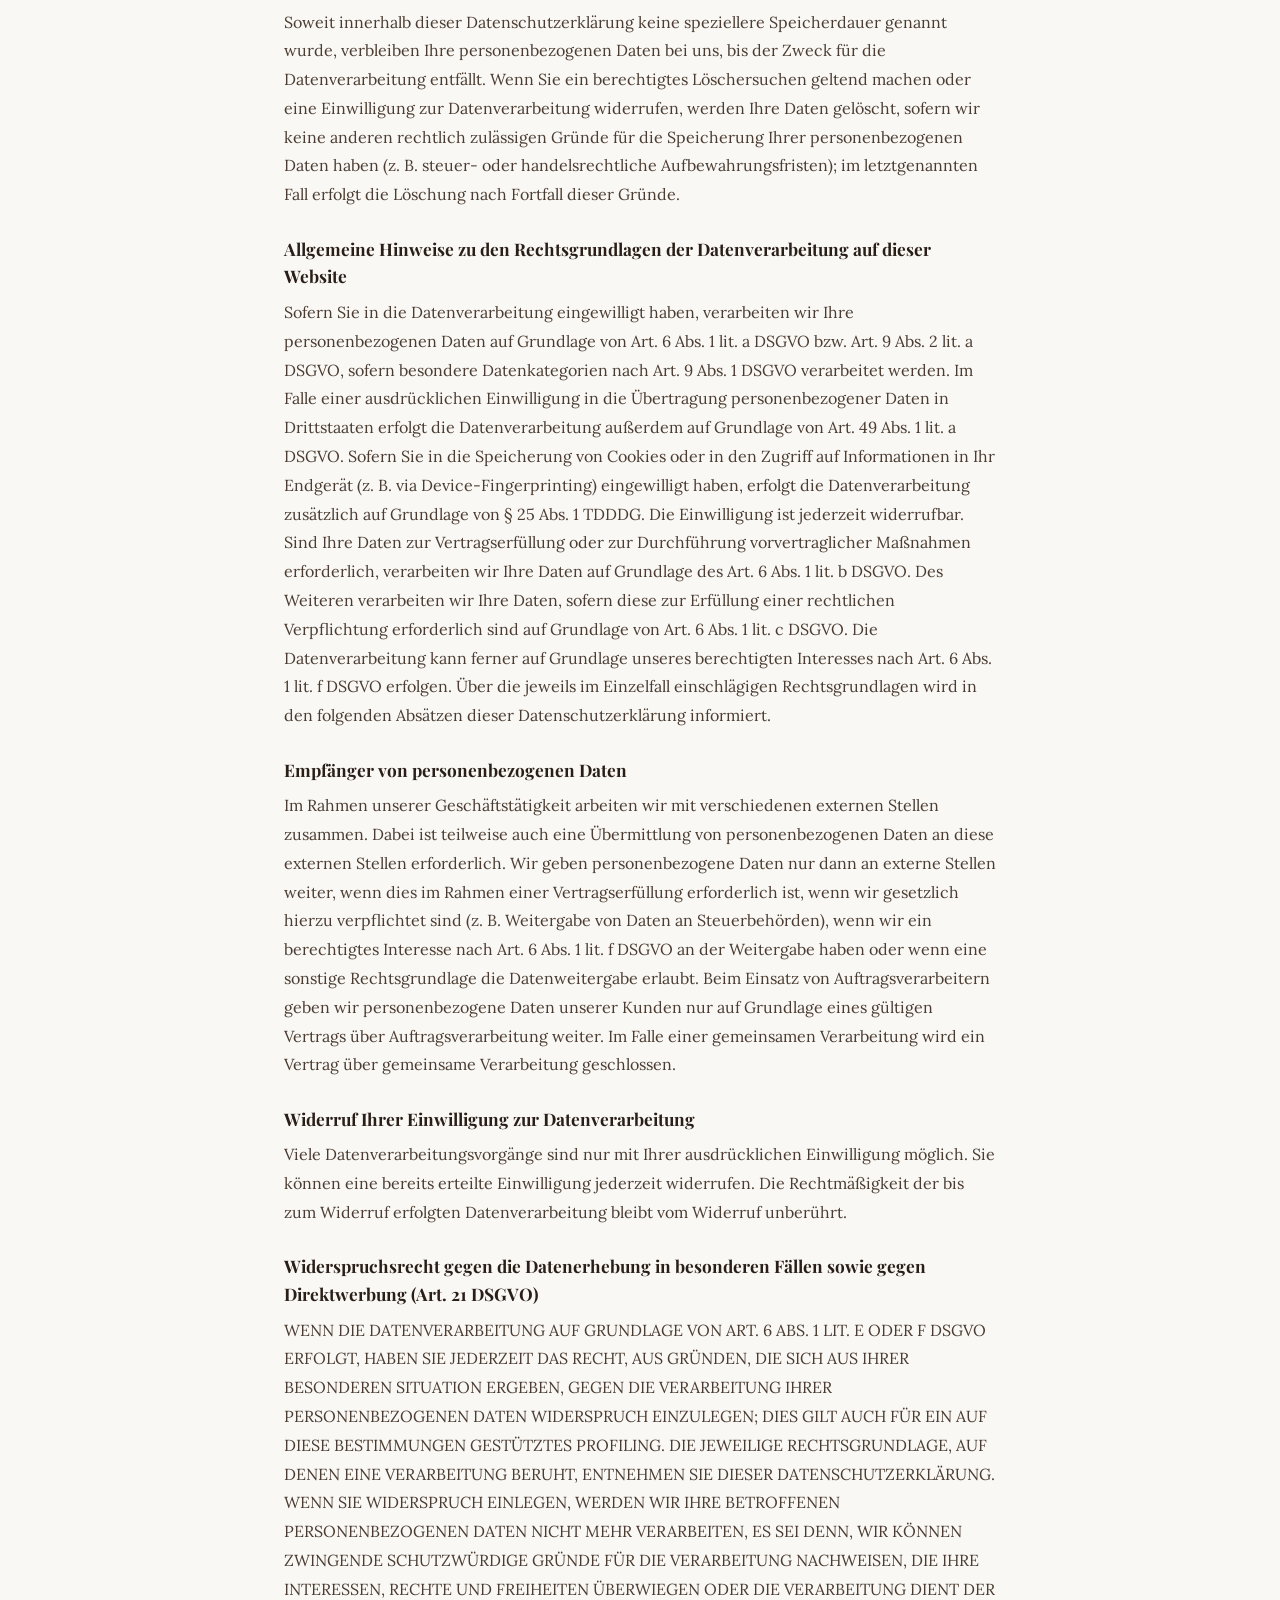
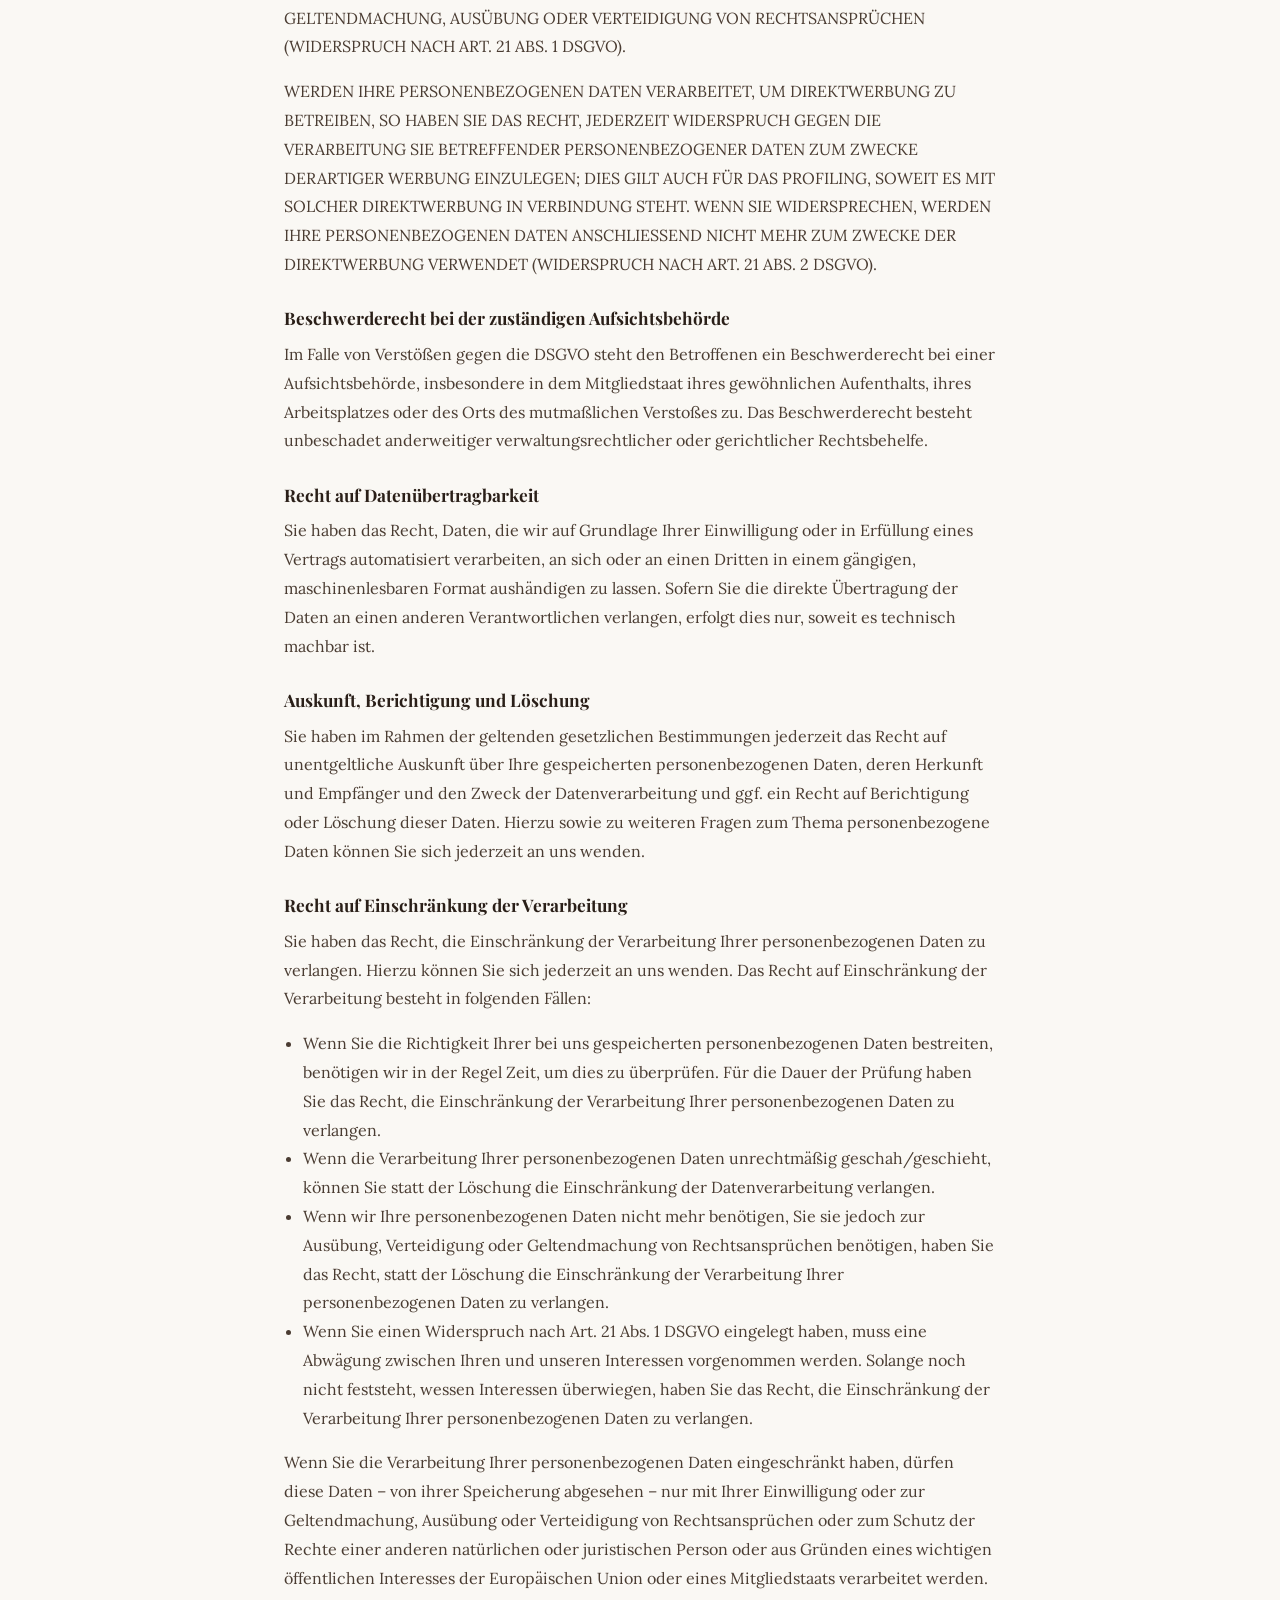
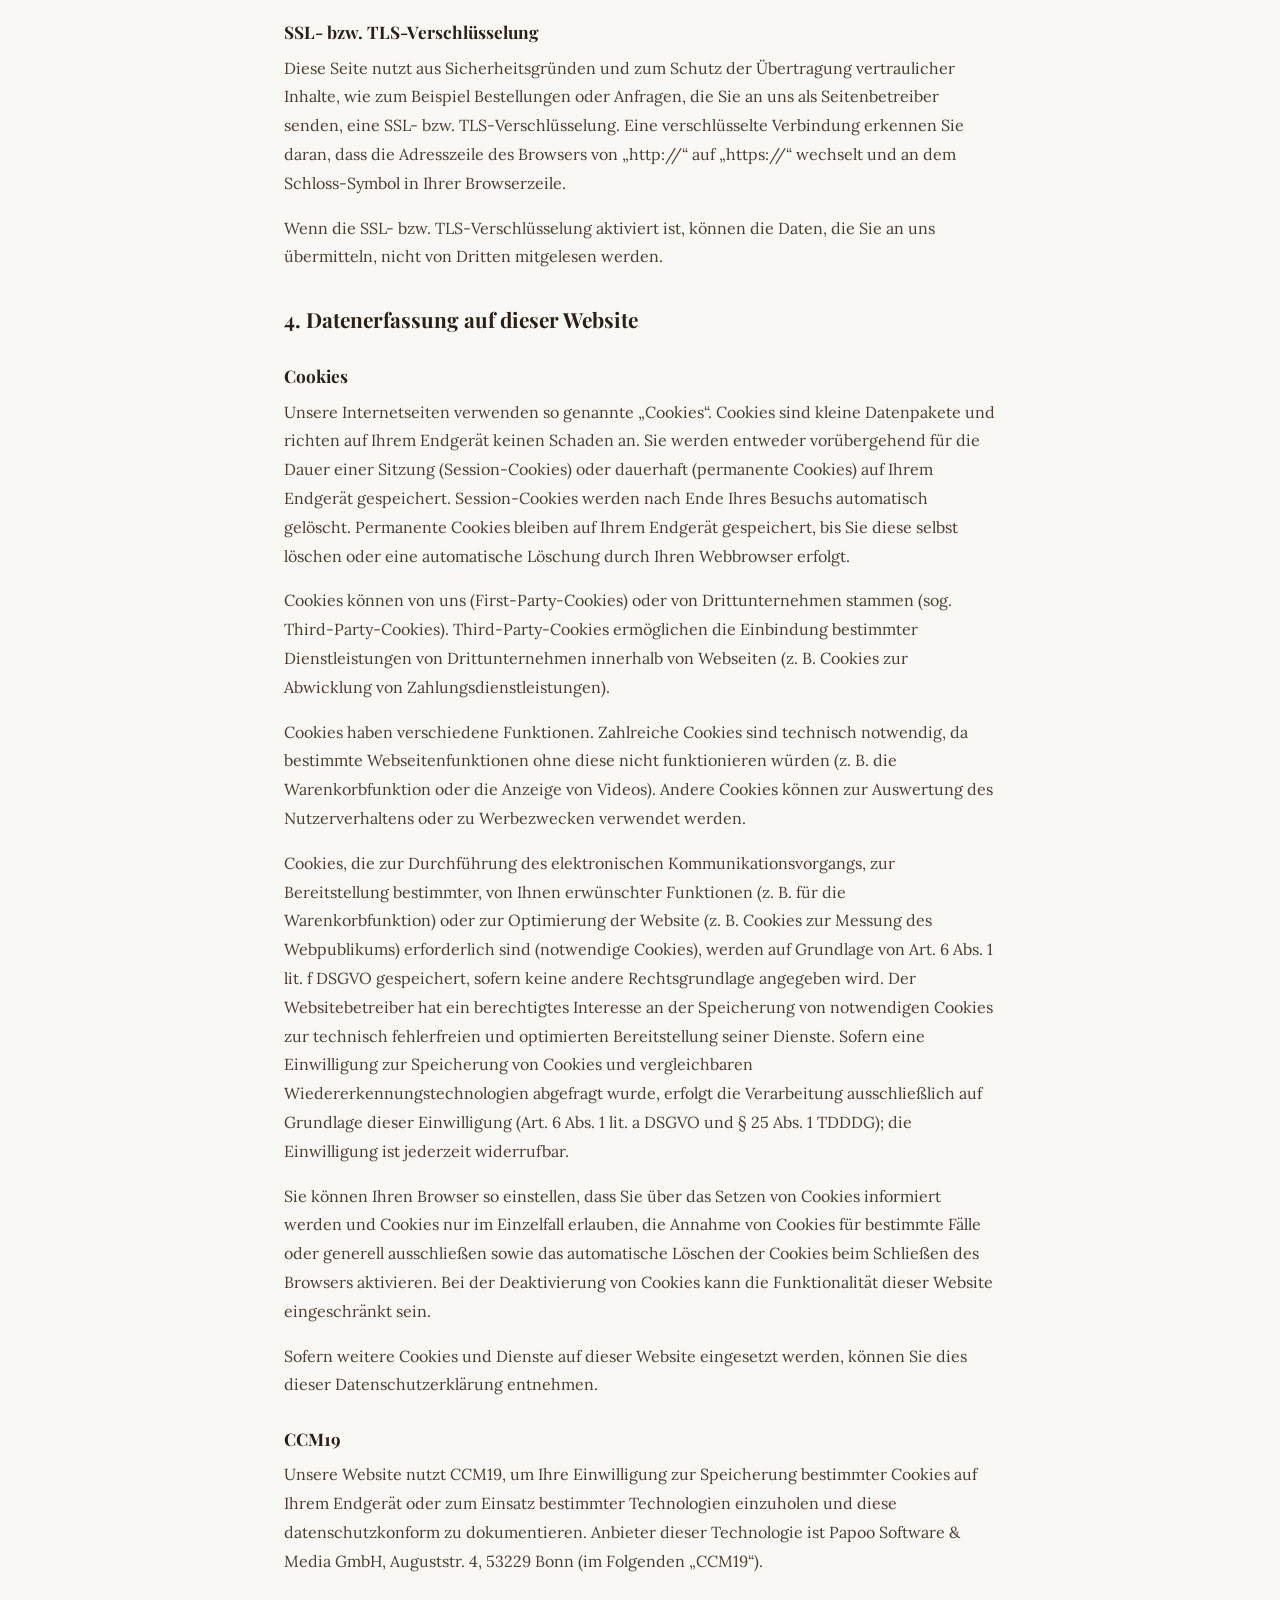
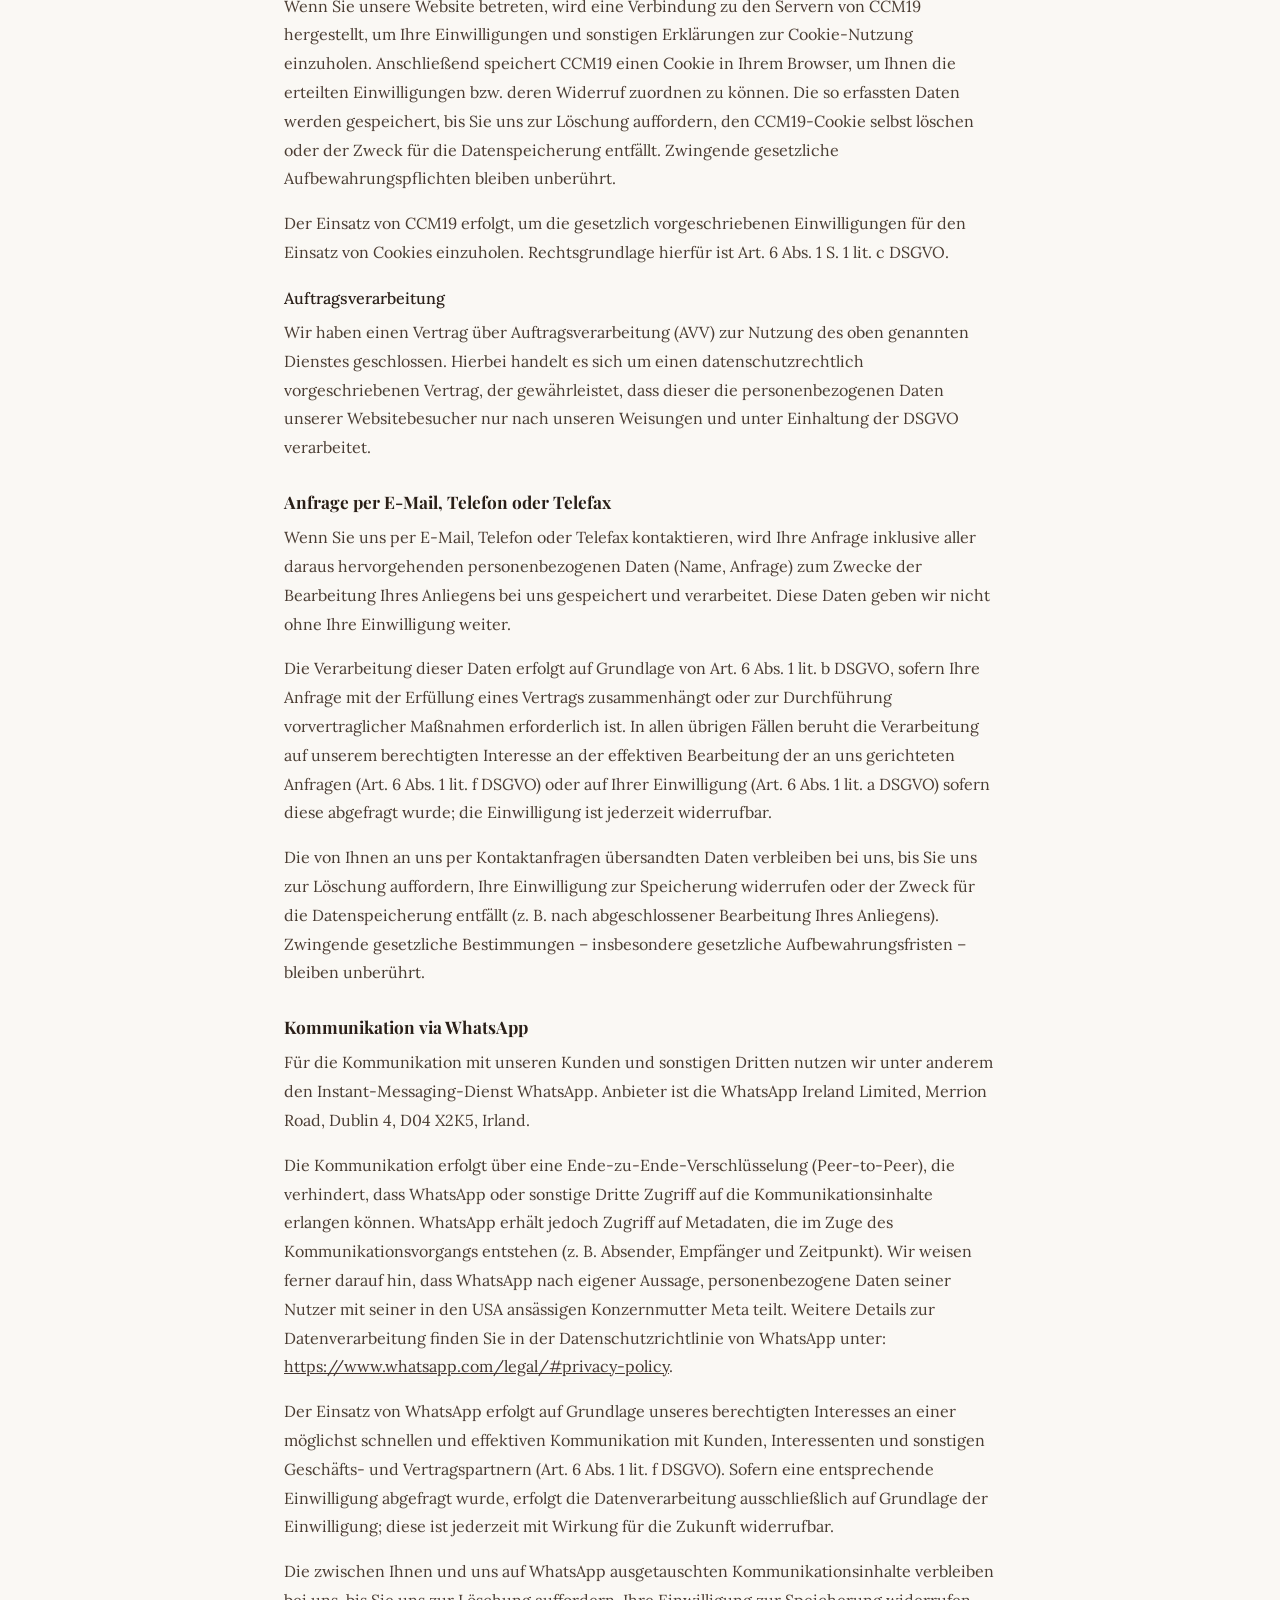
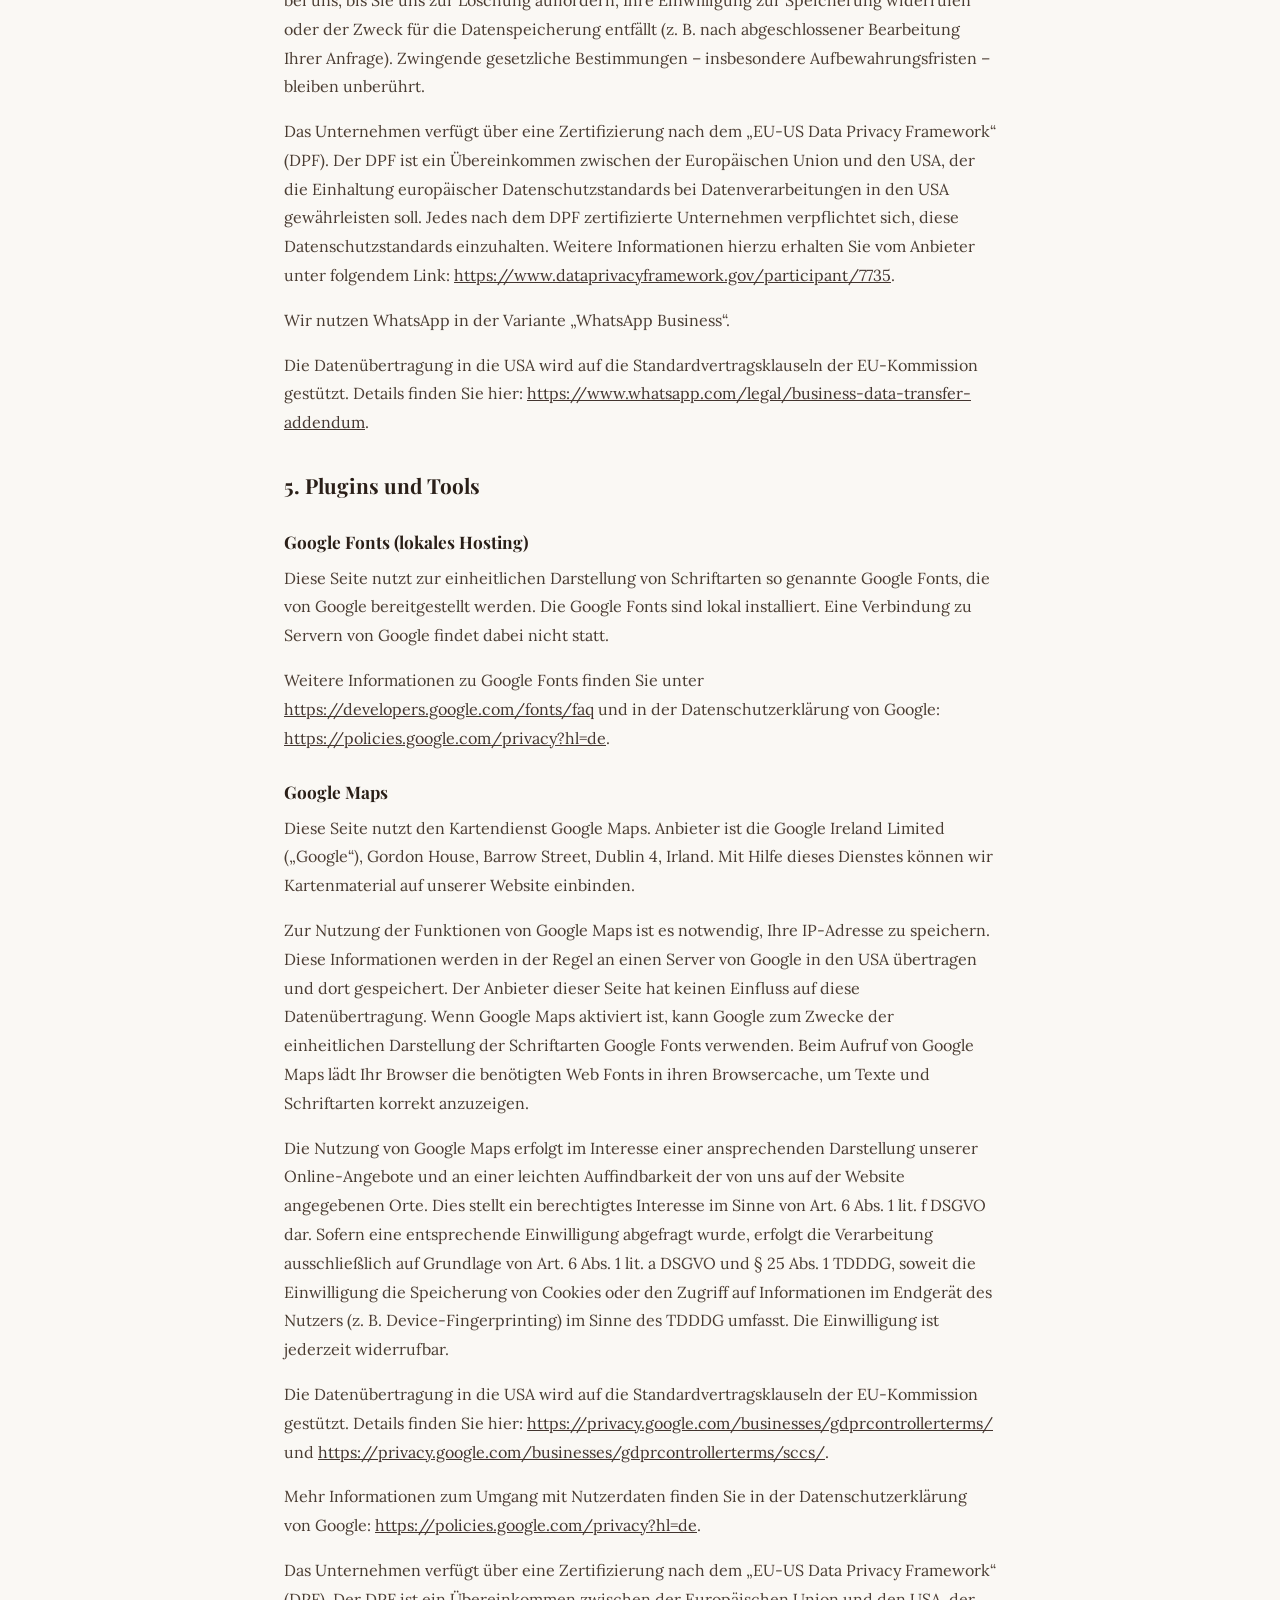
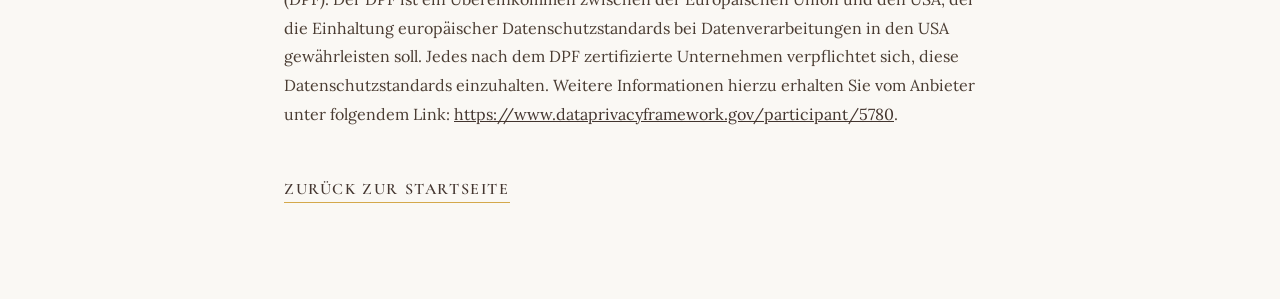
==== commit 5b4a03b1: "Datenschutz: Hoster Strato eingetragen Co-Authored-By: Claude Opus 5.5 <noreply@anthropic.com> Claud" ====
--- a/datenschutz.html
+++ b/datenschutz.html
@@ -34,8 +34,10 @@
 <h2>2. Hosting</h2>
 <p>Wir hosten die Inhalte unserer Website bei folgendem Anbieter:</p>
 <h3>Externes Hosting</h3> <p>Diese Website wird extern gehostet. Die personenbezogenen Daten, die auf dieser Website erfasst werden, werden auf den Servern des Hosters / der Hoster gespeichert. Hierbei kann es sich v.&nbsp;a. um IP-Adressen, Kontaktanfragen, Meta- und Kommunikationsdaten, Vertragsdaten, Kontaktdaten, Namen, Websitezugriffe und sonstige Daten, die &uuml;ber eine Website generiert werden, handeln.</p> <p>Das externe Hosting erfolgt zum Zwecke der Vertragserf&uuml;llung gegen&uuml;ber unseren potenziellen und bestehenden Kunden (Art. 6 Abs. 1 lit. b DSGVO) und im Interesse einer sicheren, schnellen und effizienten Bereitstellung unseres Online-Angebots durch einen professionellen Anbieter (Art. 6 Abs. 1 lit. f DSGVO). Sofern eine entsprechende Einwilligung abgefragt wurde, erfolgt die Verarbeitung ausschlie&szlig;lich auf Grundlage von Art. 6 Abs. 1 lit. a DSGVO und &sect; 25 Abs. 1 TDDDG, soweit die Einwilligung die Speicherung von Cookies oder den Zugriff auf Informationen im Endger&auml;t des Nutzers (z.&nbsp;B. Device-Fingerprinting) im Sinne des TDDDG umfasst. Die Einwilligung ist jederzeit widerrufbar.</p> <p>Unser(e) Hoster wird bzw. werden Ihre Daten nur insoweit verarbeiten, wie dies zur Erf&uuml;llung seiner Leistungspflichten erforderlich ist und unsere Weisungen in Bezug auf diese Daten befolgen.</p> <p>Wir setzen folgende(n) Hoster ein:</p>
-<p>Google LLC<br />
-60306 Frankfurt am Main (Hessen)</p>
+<p>Strato AG<br />
+Otto-Ostrowski-Stra&szlig;e 7<br />
+10249 Berlin</p>
+<p>Details entnehmen Sie der Datenschutzerkl&auml;rung von Strato: <a href="https://www.strato.de/datenschutz/" target="_blank" rel="noopener noreferrer">https://www.strato.de/datenschutz/</a>.</p>
 <h2>3. Allgemeine Hinweise und Pflicht&shy;informationen</h2>
 <h3>Datenschutz</h3> <p>Die Betreiber dieser Seiten nehmen den Schutz Ihrer pers&ouml;nlichen Daten sehr ernst. Wir behandeln Ihre personenbezogenen Daten vertraulich und entsprechend den gesetzlichen Datenschutzvorschriften sowie dieser Datenschutzerkl&auml;rung.</p> <p>Wenn Sie diese Website benutzen, werden verschiedene personenbezogene Daten erhoben. Personenbezogene Daten sind Daten, mit denen Sie pers&ouml;nlich identifiziert werden k&ouml;nnen. Die vorliegende Datenschutzerkl&auml;rung erl&auml;utert, welche Daten wir erheben und wof&uuml;r wir sie nutzen. Sie erl&auml;utert auch, wie und zu welchem Zweck das geschieht.</p> <p>Wir weisen darauf hin, dass die Daten&uuml;bertragung im Internet (z.&nbsp;B. bei der Kommunikation per E-Mail) Sicherheitsl&uuml;cken aufweisen kann. Ein l&uuml;ckenloser Schutz der Daten vor dem Zugriff durch Dritte ist nicht m&ouml;glich.</p>
 <h3>Hinweis zur verantwortlichen Stelle</h3> <p>Die verantwortliche Stelle f&uuml;r die Datenverarbeitung auf dieser Website ist:</p> <p>Gasthaus zum Engel<br />
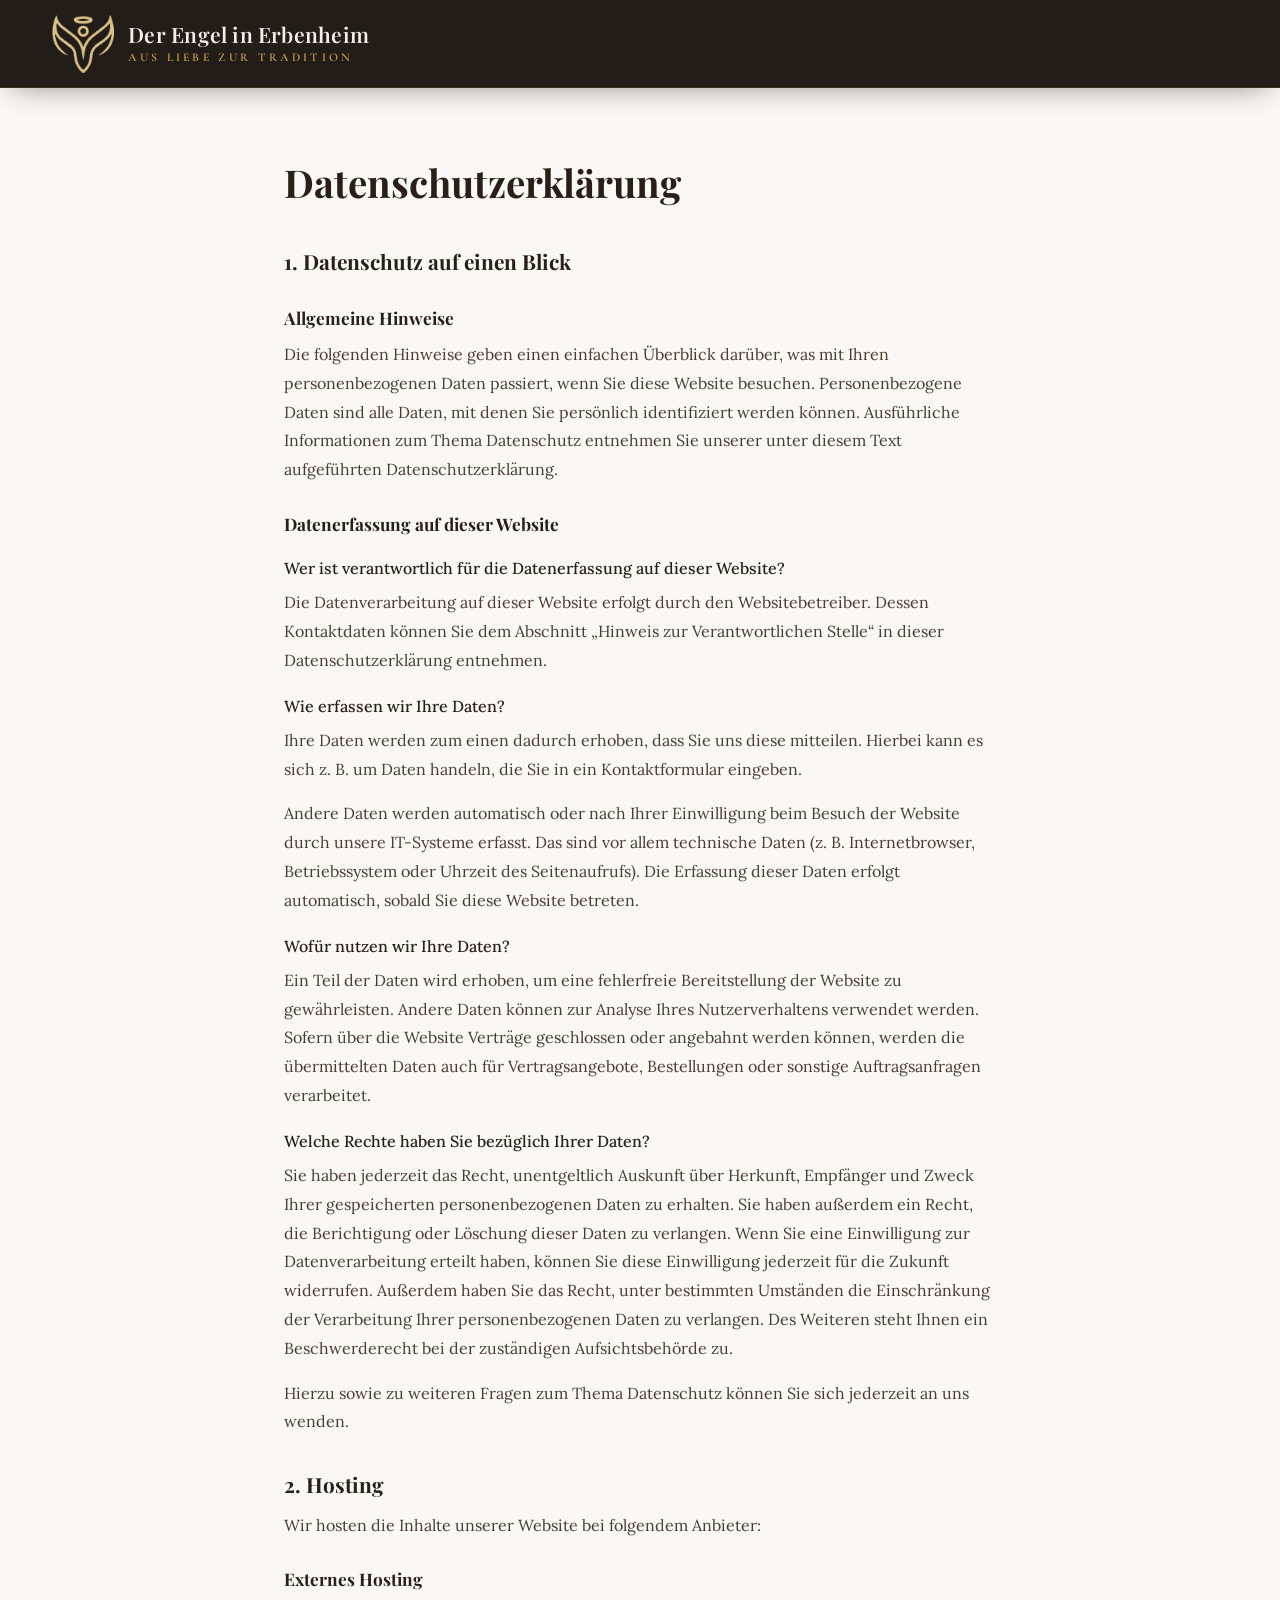
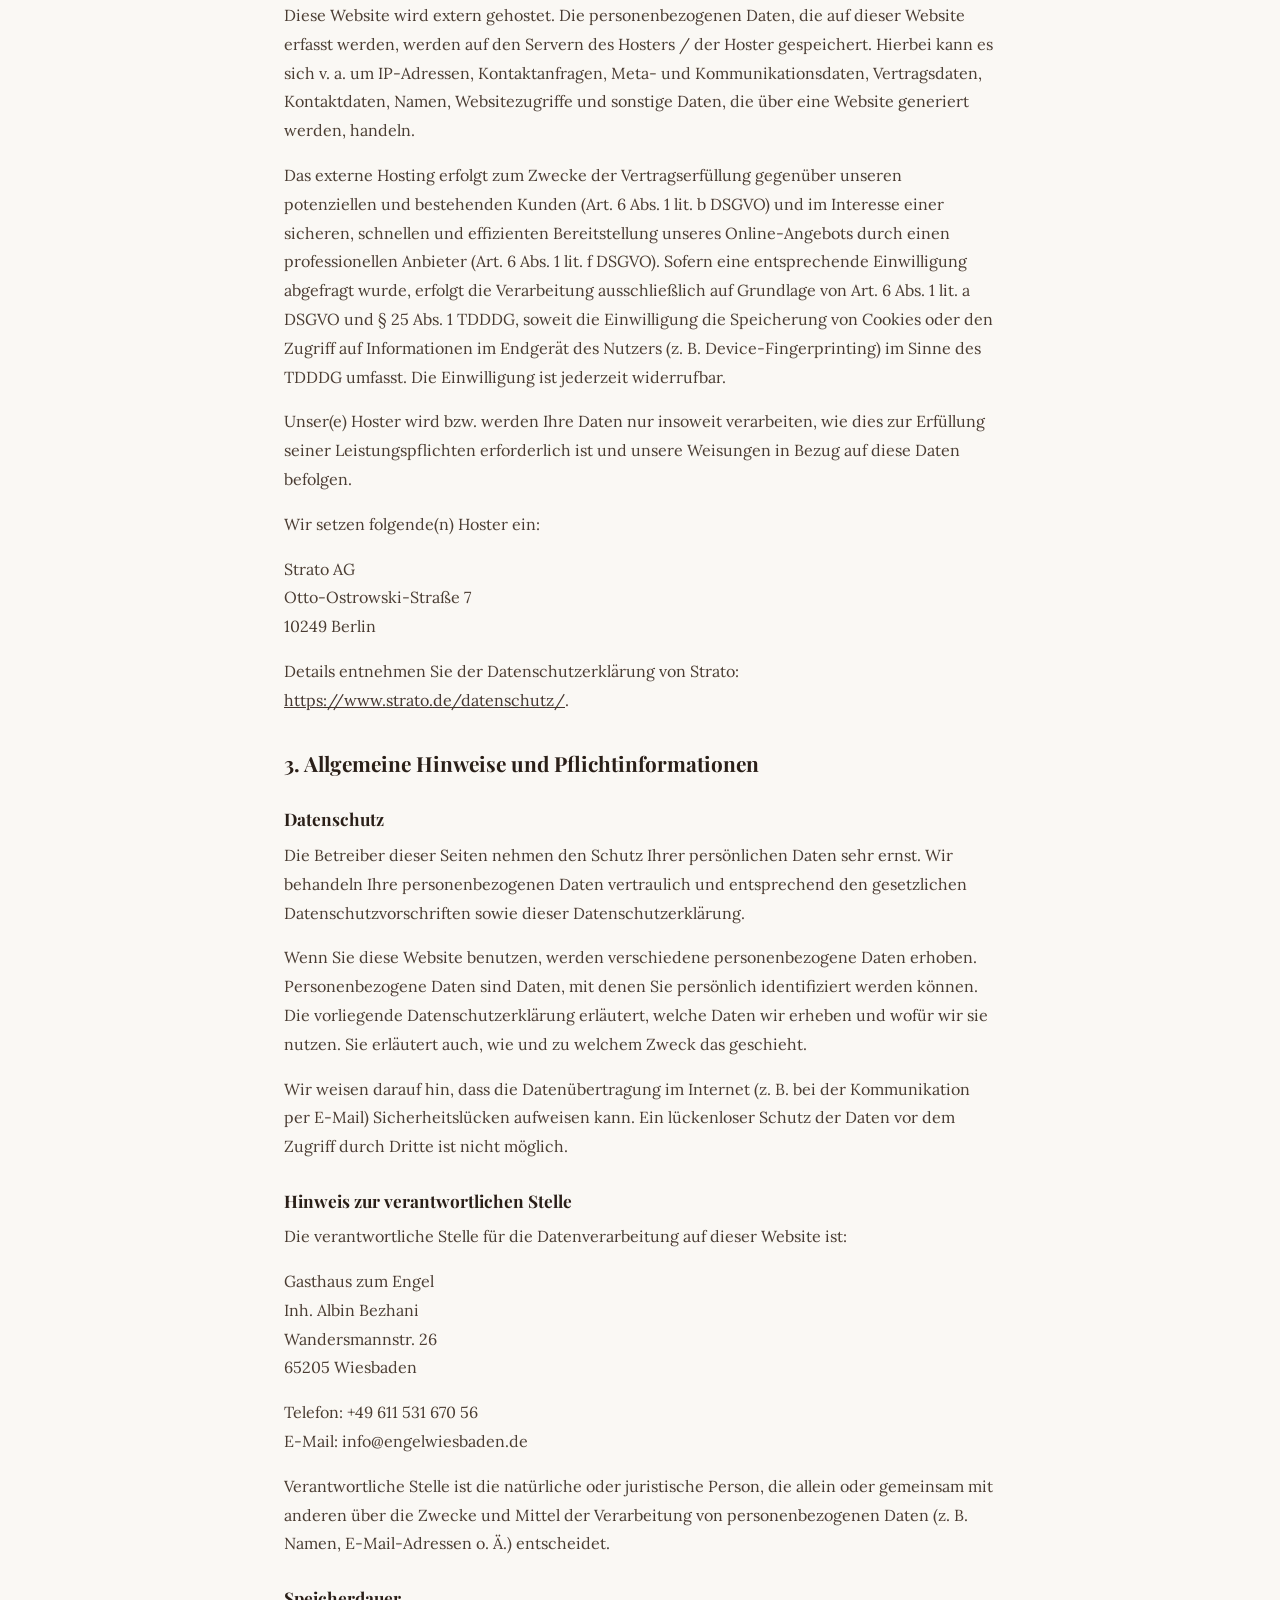
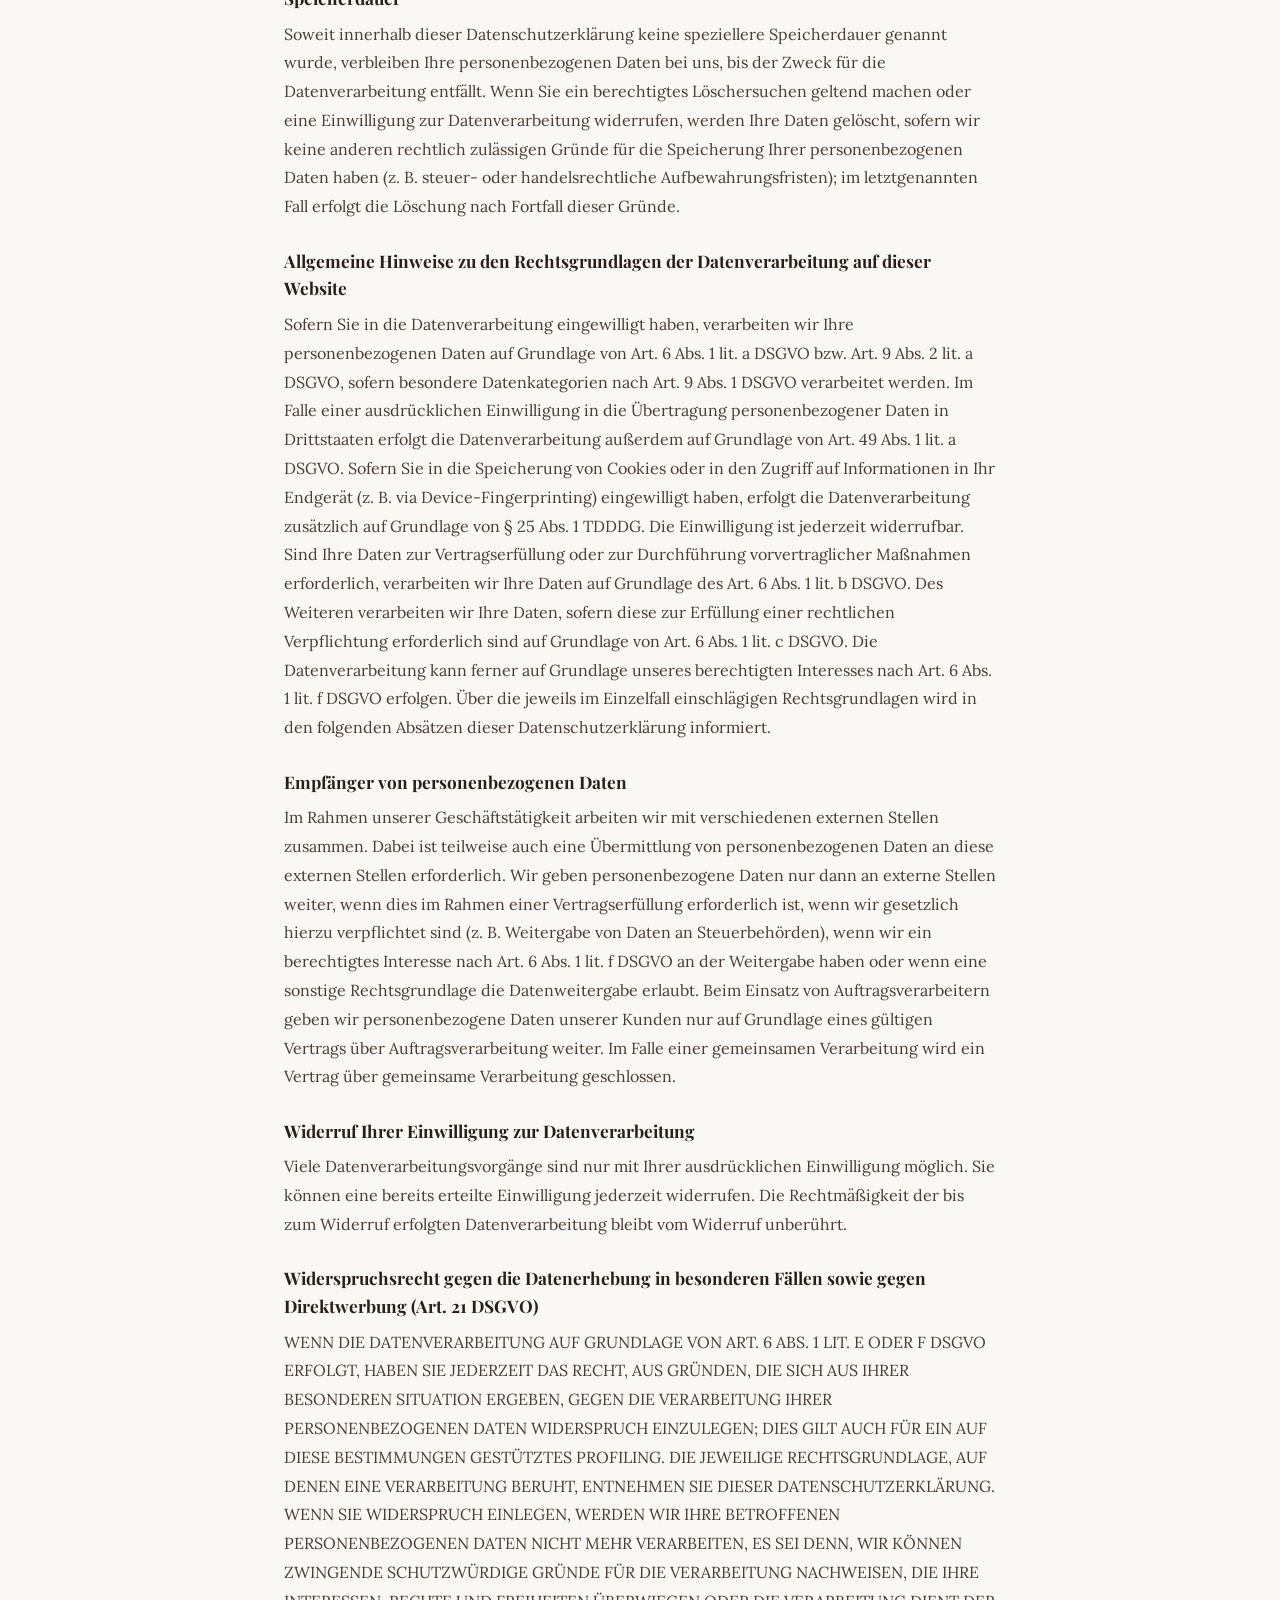
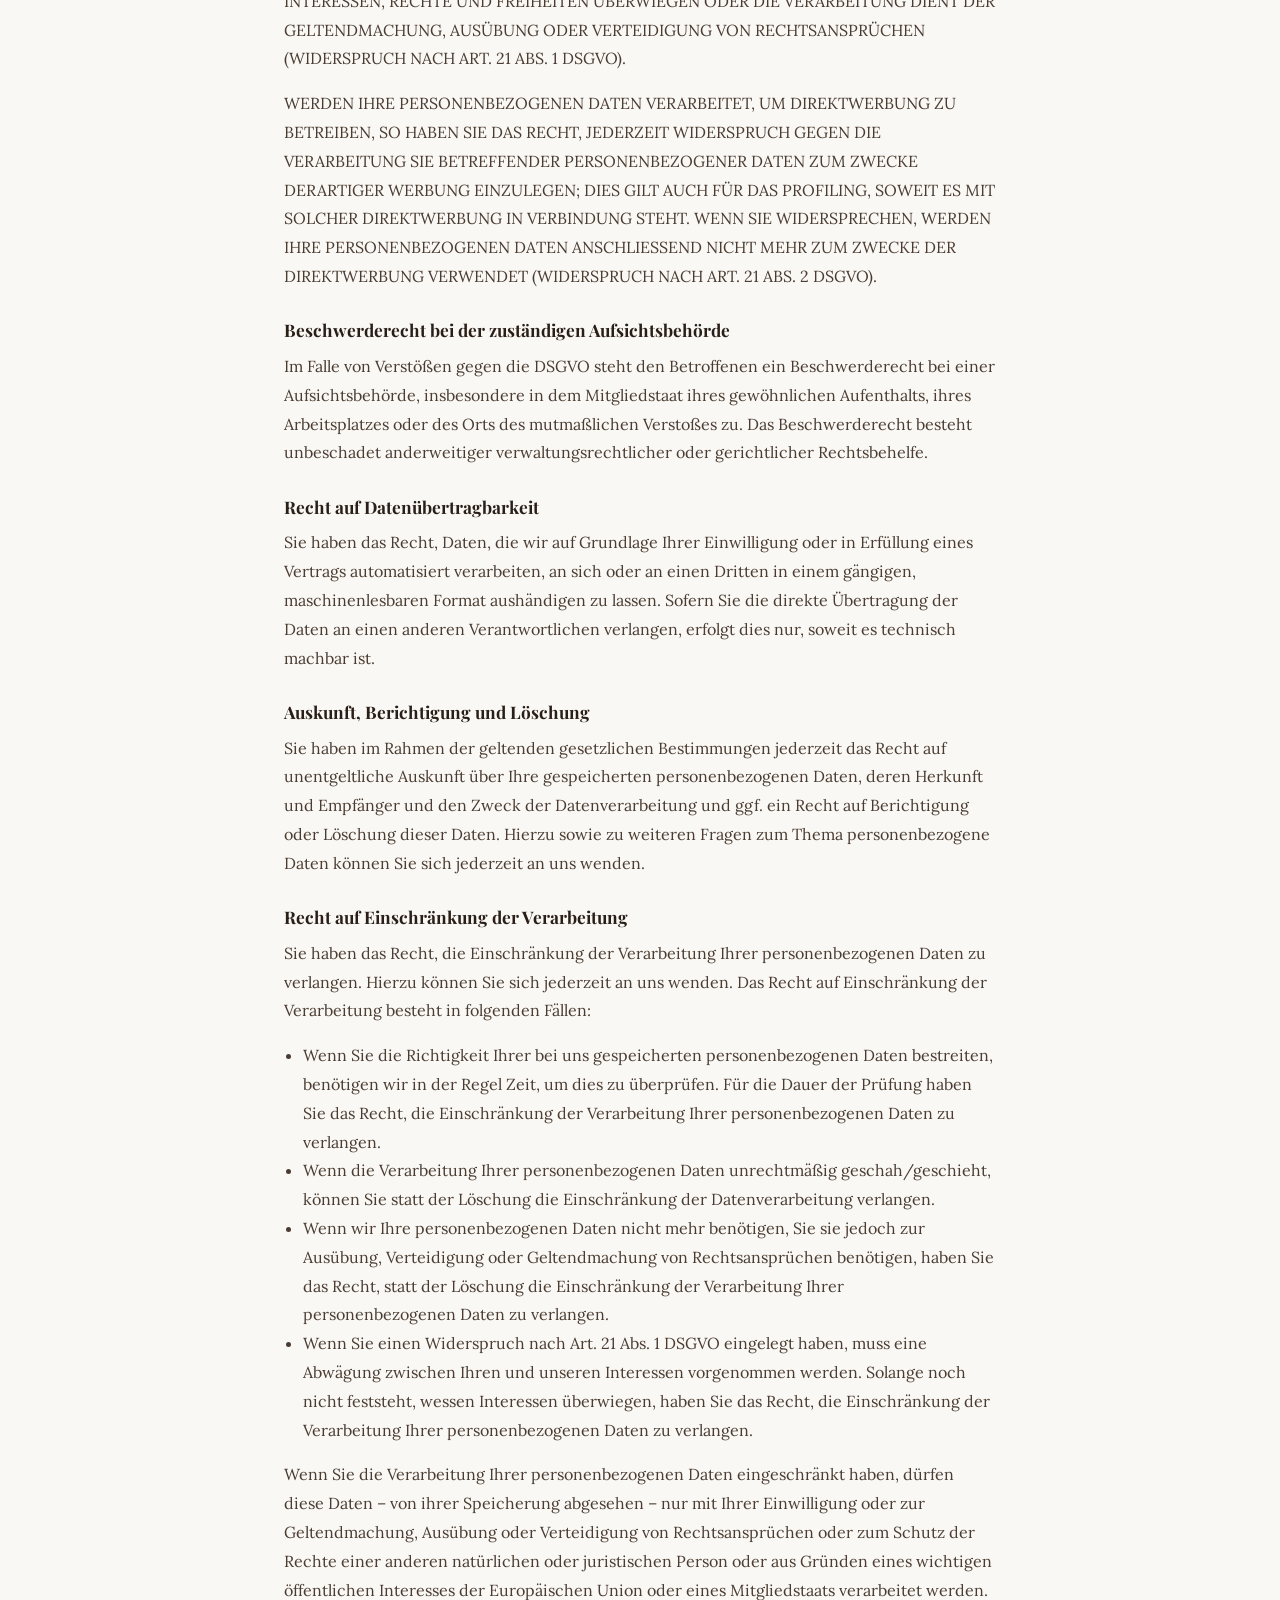
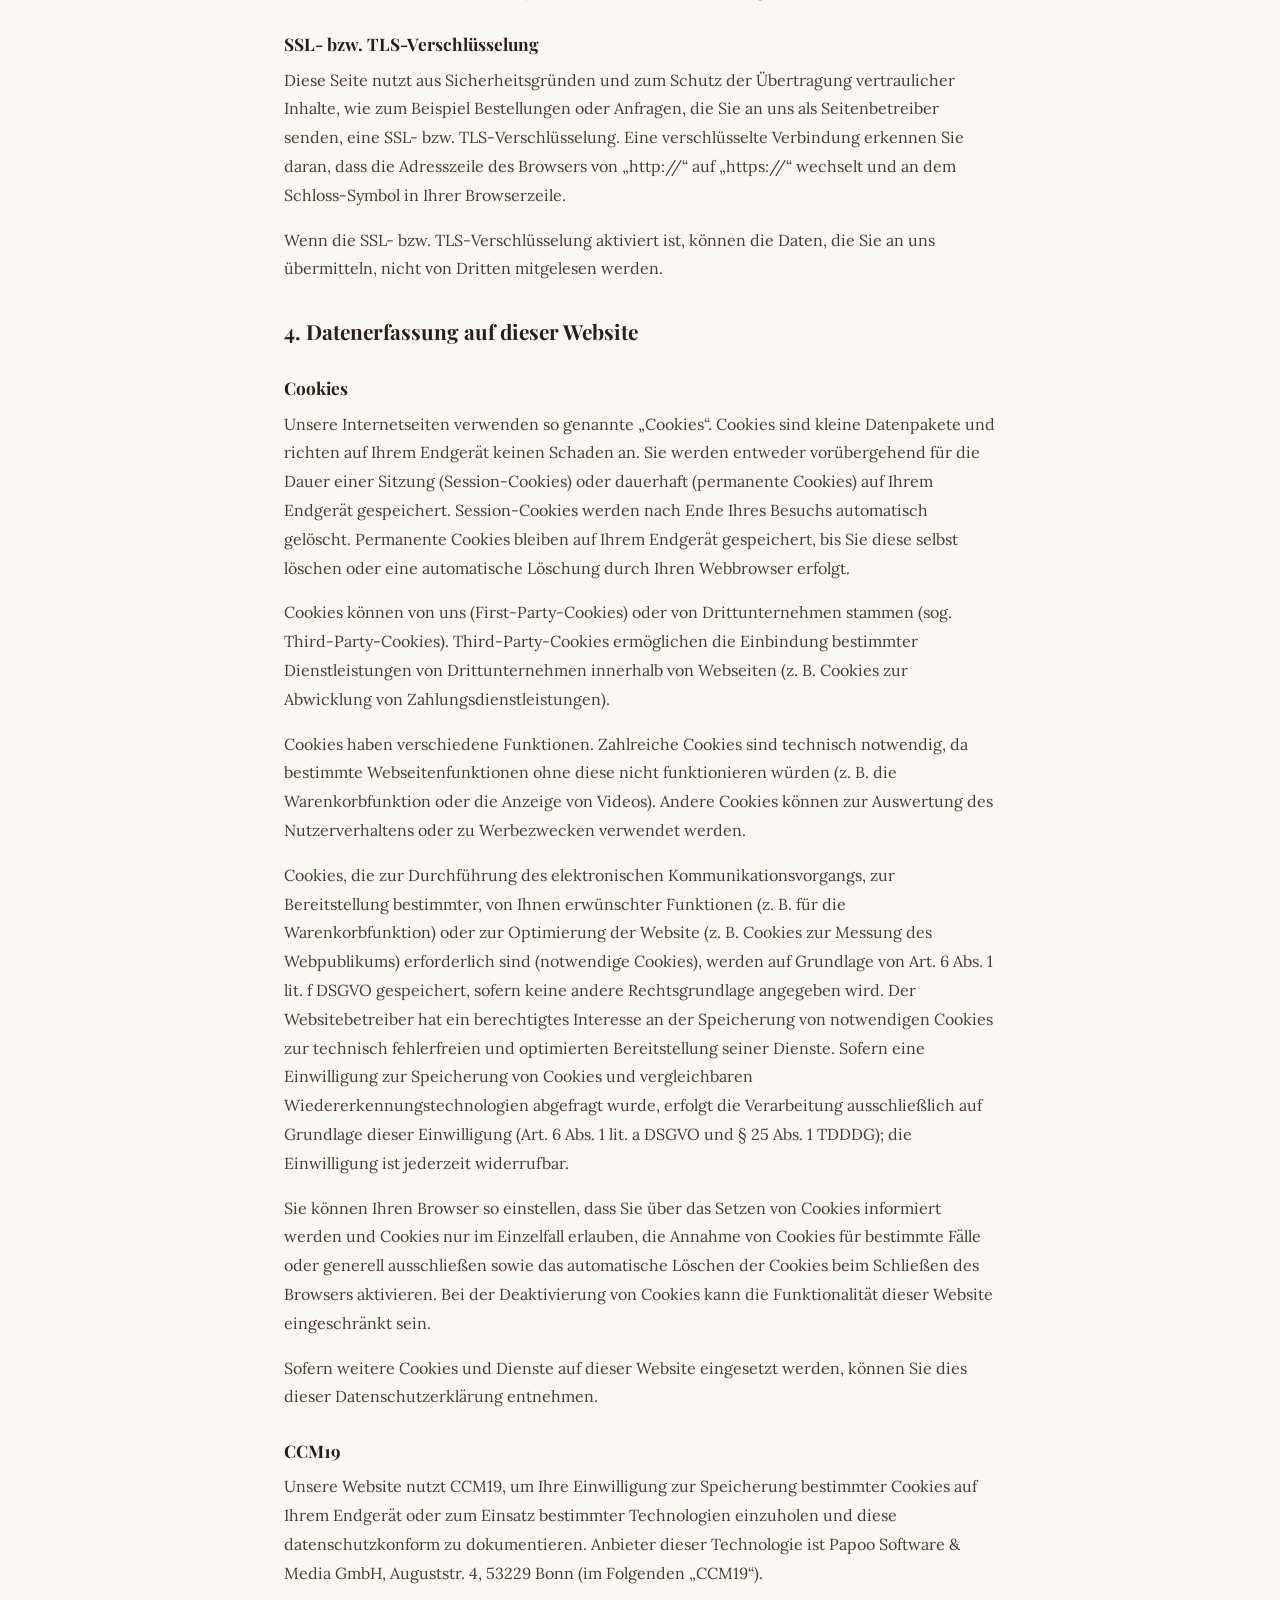
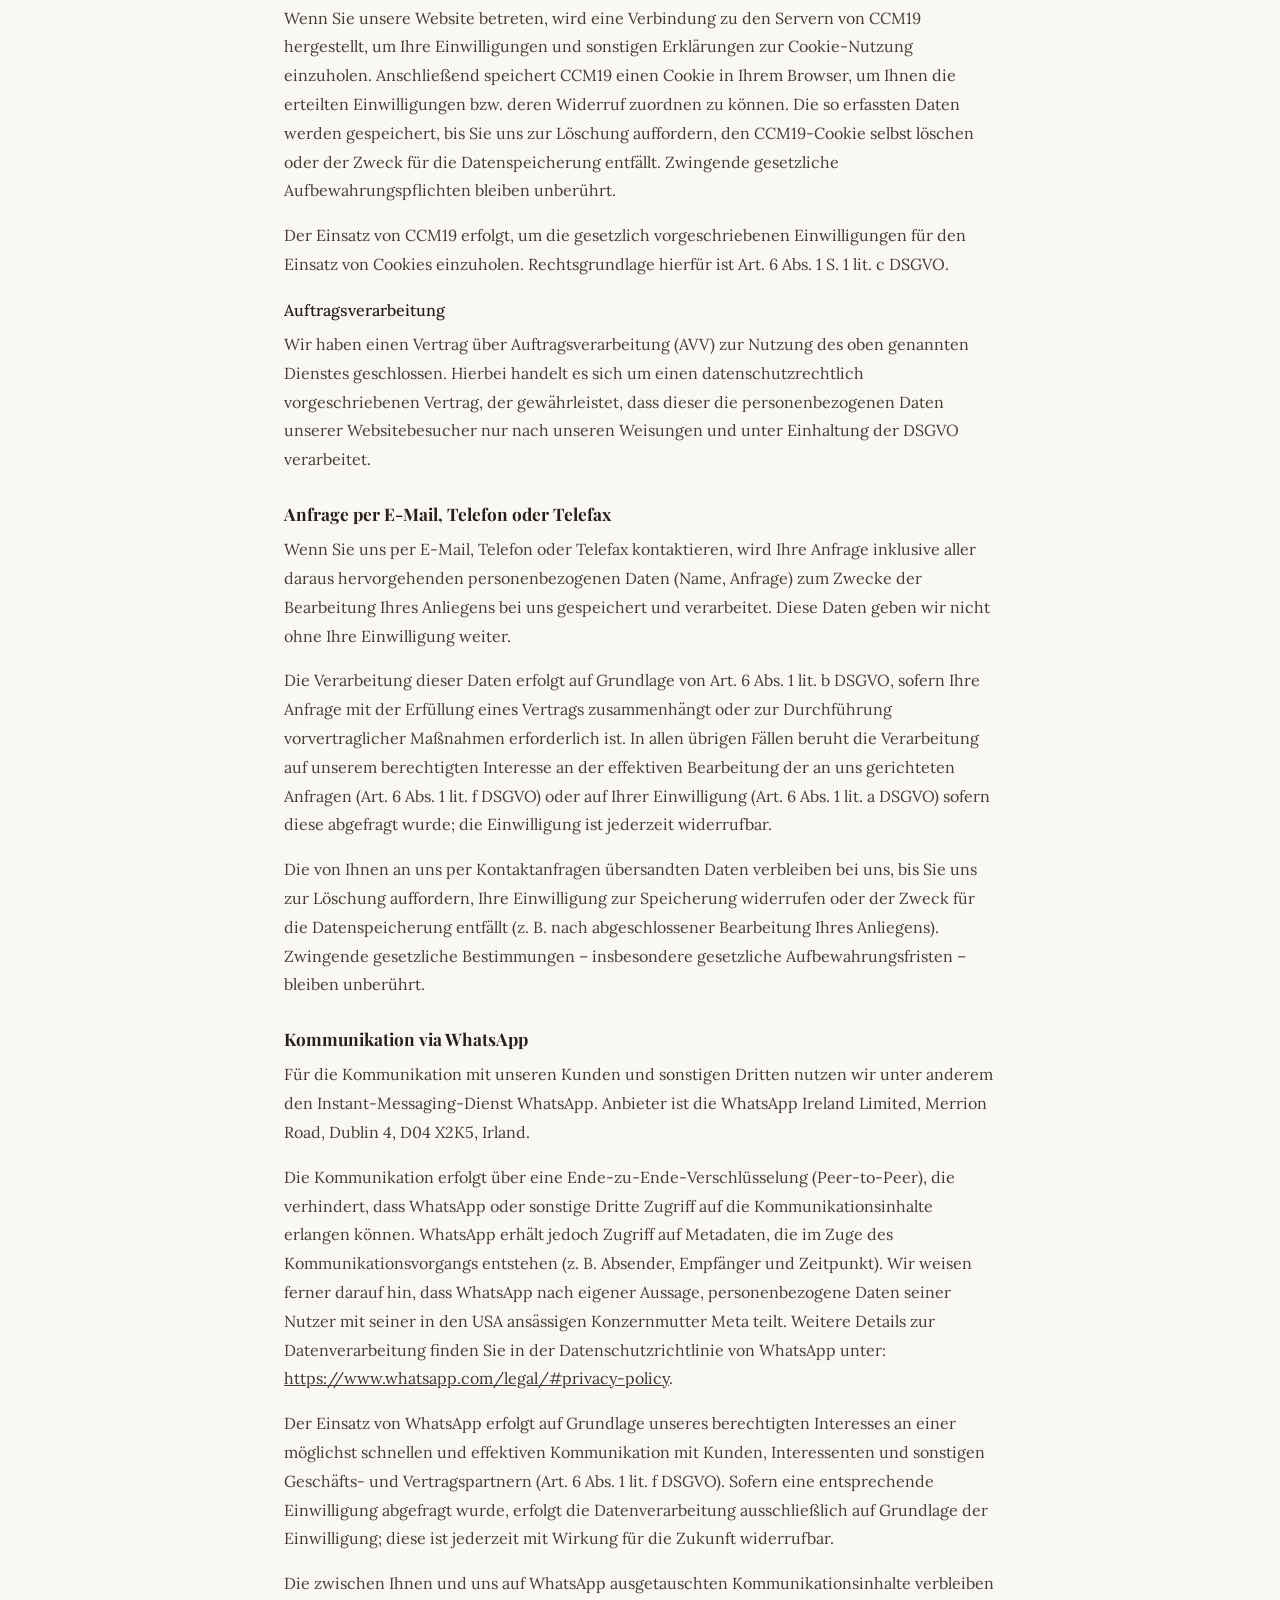
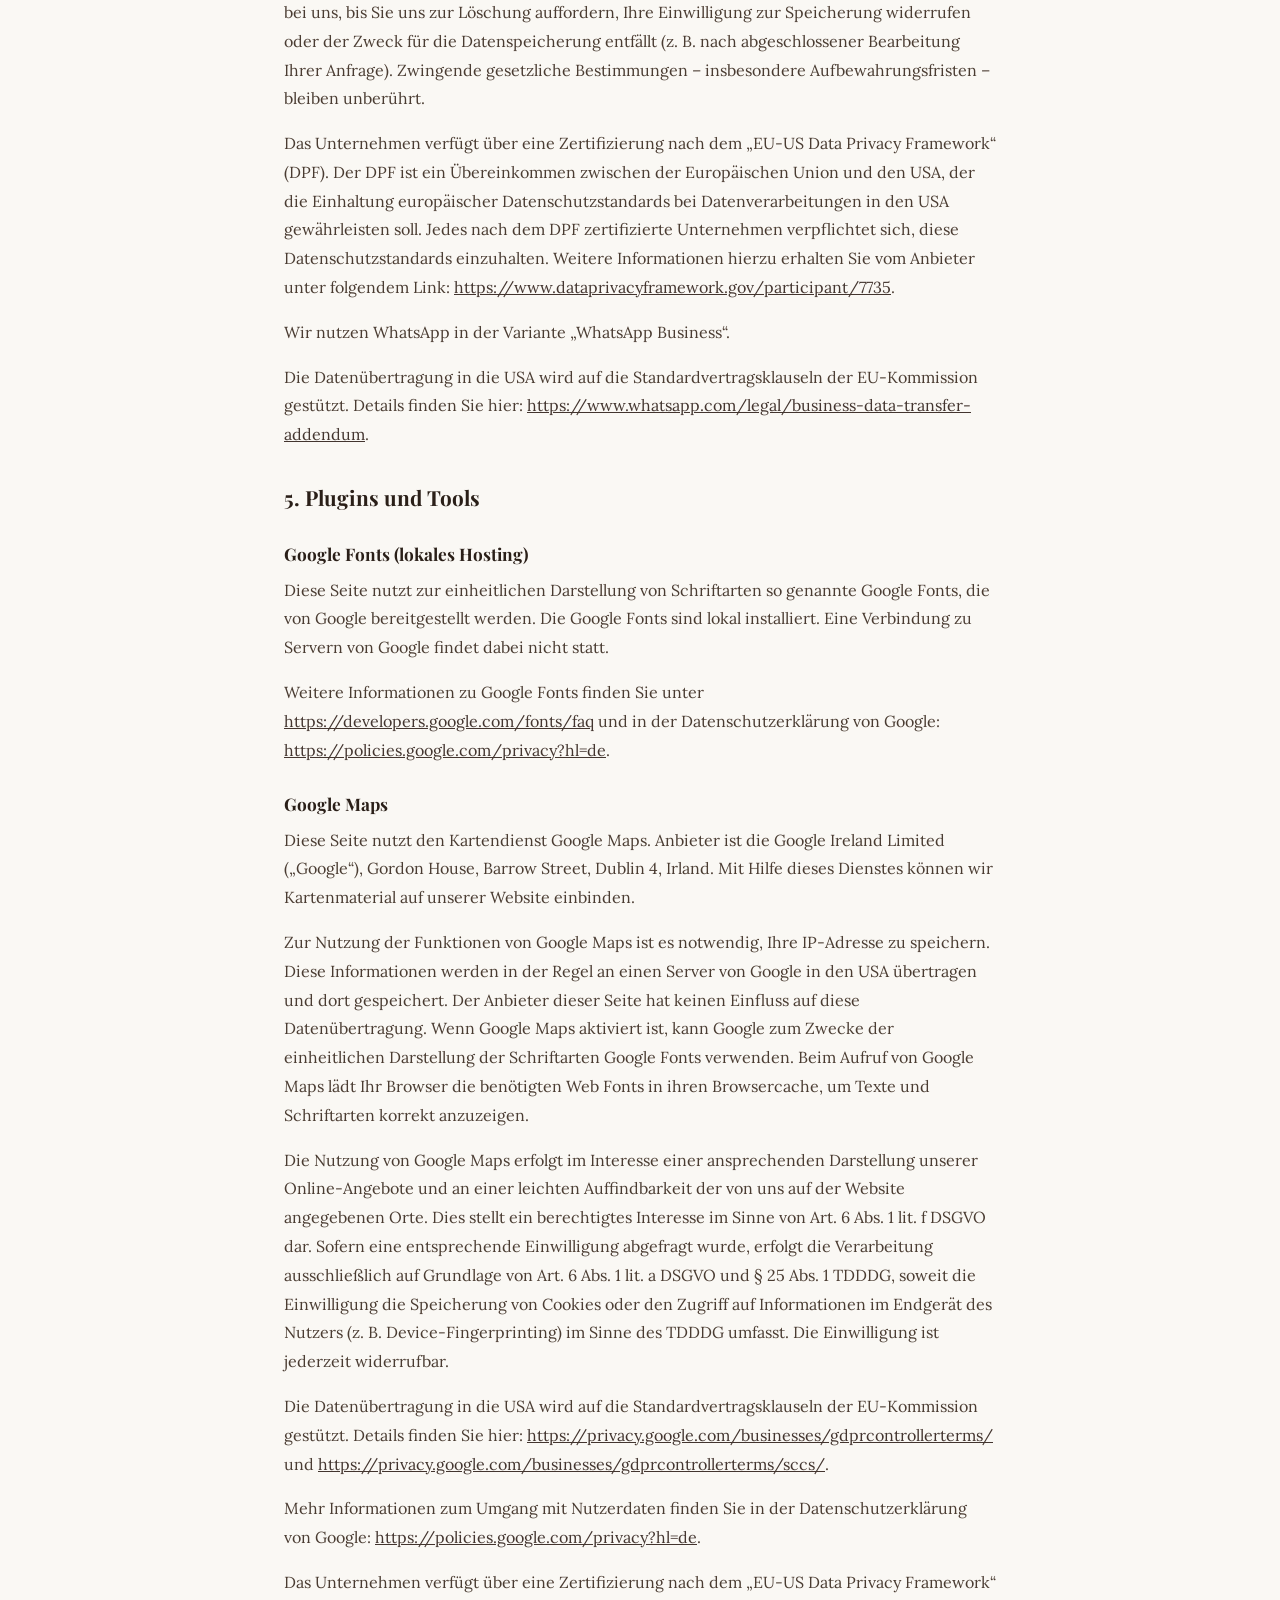
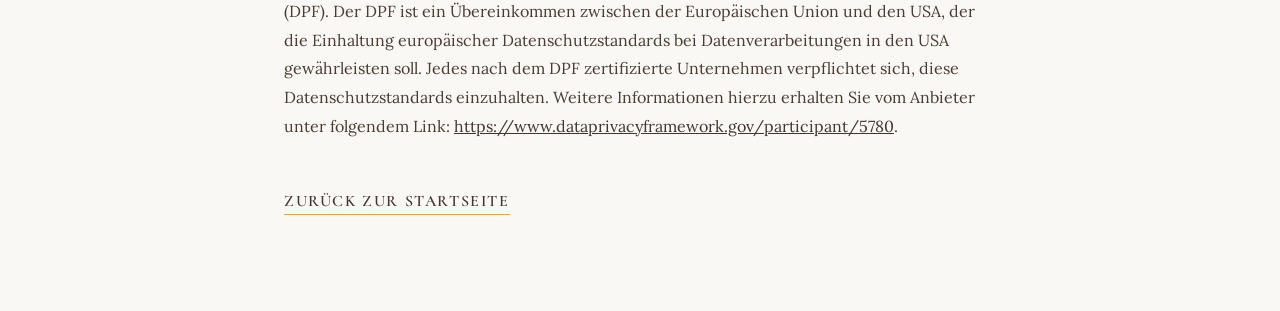
==== commit 646c79b5: "Navigation: Engel-Symbol mit lesbarem Schriftzug statt verkleinertem Logo, Overflow behoben Co-Autho" ====
--- a/datenschutz.html
+++ b/datenschutz.html
@@ -23,7 +23,10 @@
 <body>
 <header class="nav is-scrolled">
   <div class="nav-inner">
-    <a href="index.html" class="nav-logo" aria-label="Zur Startseite"><img src="assets/img/logo.png" alt="Der Engel in Erbenheim" width="980" height="455"></a>
+    <a href="index.html" class="nav-logo" aria-label="Der Engel in Erbenheim, zur Startseite">
+      <img src="assets/img/logo-mark.png" alt="" width="317" height="297">
+      <span class="nav-wordmark"><span class="wm-name">Der Engel in Erbenheim</span><span class="wm-tag">Aus Liebe zur Tradition</span></span>
+    </a>
   </div>
 </header>
 <main class="legal">
--- a/assets/css/style.css
+++ b/assets/css/style.css
@@ -17,7 +17,7 @@
   --text-muted:#6b5a4c;
   --line-gold:rgba(212,168,75,.14);
   --ease:cubic-bezier(.16,1,.3,1);
-  --nav-h:76px;
+  --nav-h:88px;
   --container:1240px;
   --font-display:'Playfair Display',Georgia,serif;
   --font-accent:'Cormorant Garamond',Georgia,serif;
@@ -27,6 +27,7 @@
 html{scroll-behavior:smooth;scroll-padding-top:var(--nav-h);-webkit-text-size-adjust:100%}
 body{font-family:var(--font-body);color:var(--text-body);background:var(--white-warm);overflow-x:hidden;line-height:1.6;-webkit-font-smoothing:antialiased;text-rendering:optimizeLegibility}
 img{display:block;max-width:100%}
+main,.footer{overflow-x:clip}
 a{color:inherit}
 :focus-visible{outline:2px solid var(--gold);outline-offset:3px}
 .sr-only{position:absolute;width:1px;height:1px;overflow:hidden;clip:rect(0 0 0 0);white-space:nowrap}
@@ -60,9 +61,12 @@
 .nav{position:fixed;inset:0 0 auto;z-index:100;height:var(--nav-h);background:rgba(26,20,16,.78);backdrop-filter:blur(14px) saturate(140%);-webkit-backdrop-filter:blur(14px) saturate(140%);border-bottom:1px solid transparent;transition:background .4s,border-color .4s,box-shadow .4s}
 .nav.is-scrolled{background:rgba(26,20,16,.96);border-bottom-color:var(--line-gold);box-shadow:0 10px 30px -12px rgba(0,0,0,.45)}
 .nav-inner{max-width:var(--container);height:100%;margin:0 auto;padding:0 2rem;display:flex;justify-content:space-between;align-items:center;gap:2rem}
-.nav-logo{display:block;flex-shrink:0}
-.nav-logo img{height:58px;width:auto;transition:transform .4s var(--ease)}
-.nav-logo:hover img{transform:scale(1.03)}
+.nav-logo{display:flex;align-items:center;gap:.9rem;flex-shrink:0;text-decoration:none}
+.nav-logo img{height:58px;width:auto;transition:transform .5s var(--ease)}
+.nav-logo:hover img{transform:translateY(-2px)}
+.nav-wordmark{display:flex;flex-direction:column;line-height:1.1}
+.wm-name{font-family:var(--font-display);font-size:1.32rem;font-weight:600;color:var(--cream);letter-spacing:.01em;white-space:nowrap}
+.wm-tag{font-family:var(--font-accent);font-size:.74rem;font-weight:600;letter-spacing:.28em;text-transform:uppercase;color:var(--gold);margin-top:.3rem;white-space:nowrap}
 .nav-links{display:flex;gap:2rem;list-style:none;align-items:center}
 .nav-links a{color:var(--cream-dark);text-decoration:none;font-family:var(--font-accent);font-size:.95rem;font-weight:500;letter-spacing:.12em;text-transform:uppercase;position:relative;transition:color .3s}
 .nav-links a:not(.btn)::after{content:'';position:absolute;left:0;bottom:-6px;width:100%;height:1px;background:var(--gold);transform:scaleX(0);transform-origin:left;transition:transform .4s var(--ease)}
@@ -133,10 +137,12 @@
 .aktuelles{background:var(--cream)}
 .aktuelles-box{position:relative;background:var(--white-warm);border:1px solid var(--cream-dark);border-left:3px solid var(--gold);padding:2.4rem 2.8rem;max-width:680px;margin:1rem auto 0;text-align:left;transition:box-shadow .5s var(--ease),transform .5s var(--ease)}
 .aktuelles-box:hover{box-shadow:0 18px 40px -22px rgba(42,31,24,.35);transform:translateY(-2px)}
+.aktuelles-list{display:grid;gap:1.5rem}
+.aktuelles-box time{display:block;font-family:var(--font-accent);font-size:.82rem;font-weight:600;letter-spacing:.2em;text-transform:uppercase;color:var(--brown-light);margin-bottom:.5rem}
 .aktuelles-box h3{font-family:var(--font-display);font-size:1.25rem;color:var(--brown-mid);margin-bottom:.9rem;font-weight:600}
-.aktuelles-box p{line-height:1.8;font-size:.98rem}
+.aktuelles-box p{line-height:1.8;font-size:1rem}
 .aktuelles-box p+p{margin-top:.7rem}
-.aktuelles-box .signature{margin-top:1.2rem;font-style:italic;color:var(--brown-light);font-family:var(--font-accent);font-size:1.15rem}
+.aktuelles-box .signature{margin-top:1.2rem;font-style:italic;color:var(--brown-light)}
 
 /* ===== Speisekarte ===== */
 .speisekarte{background:var(--brown-dark);color:var(--cream);position:relative;overflow:hidden}
@@ -146,7 +152,7 @@
 .media-frame img{width:100%;height:100%;object-fit:cover;transition:transform 1.2s var(--ease)}
 .media-frame:hover img{transform:scale(1.04)}
 .speisekarte .media-frame{aspect-ratio:5/6;border:1px solid rgba(212,168,75,.15)}
-.speisekarte-text p{font-size:1.02rem;line-height:1.9;color:var(--cream-dark);margin-bottom:1.3rem;max-width:52ch}
+.speisekarte-text p{font-size:1rem;line-height:1.9;color:var(--cream-dark);margin-bottom:1.3rem;max-width:52ch}
 .speisekarte-text .btn{margin-top:.8rem}
 
 /* ===== Instagram ===== */
@@ -164,7 +170,6 @@
 .ueber-uns{background:var(--white-warm)}
 .ueber-uns .split{grid-template-columns:1.15fr 1fr}
 .ueber-text p{font-size:1rem;line-height:1.9;margin-bottom:1.15rem;max-width:58ch}
-.ueber-text p:first-of-type{font-family:var(--font-accent);font-size:1.3rem;line-height:1.6;color:var(--text-dark)}
 .ueber-image{position:relative}
 .ueber-image .media-frame{aspect-ratio:3/2;border:1px solid var(--cream-dark);box-shadow:0 30px 60px -30px rgba(42,31,24,.45)}
 .ueber-year{position:absolute;bottom:-22px;left:-22px;background:var(--brown-dark);color:var(--gold);padding:1.1rem 1.6rem;font-family:var(--font-display);font-size:1.35rem;font-weight:600;letter-spacing:.04em;border:1px solid rgba(212,168,75,.25)}
@@ -173,7 +178,7 @@
 /* ===== Regional ===== */
 .regional{background:var(--cream)}
 .regional-intro{max-width:640px;margin:0 auto 3.5rem;text-align:center}
-.regional-intro p{font-size:1.02rem;line-height:1.8}
+.regional-intro p{font-size:1rem;line-height:1.8}
 .regional-grid{display:grid;grid-template-columns:1.25fr 1fr 1fr;gap:1.5rem}
 .regional-card{position:relative;overflow:hidden;height:380px;margin:0}
 .regional-card img{width:100%;height:100%;object-fit:cover;transition:transform 1.2s var(--ease)}
@@ -199,7 +204,7 @@
 /* ===== Reservation ===== */
 .reservation{background:var(--white-warm);text-align:center}
 .reservation .container{max-width:680px}
-.reservation p{font-size:1.05rem;line-height:1.8;margin-bottom:2.2rem}
+.reservation p{font-size:1rem;line-height:1.8;margin-bottom:2.2rem}
 .res-methods{display:flex;gap:1rem;justify-content:center;flex-wrap:wrap}
 
 /* ===== Info ===== */
@@ -210,7 +215,7 @@
 .hours-table{width:100%;border-collapse:collapse}
 .hours-table tr{border-bottom:1px solid var(--cream-dark)}
 .hours-table tr:last-child{border-bottom:0}
-.hours-table th,.hours-table td{padding:.85rem .6rem;font-size:.97rem;text-align:left;font-weight:400}
+.hours-table th,.hours-table td{padding:.85rem .6rem;font-size:1rem;text-align:left;font-weight:400}
 .hours-table th{font-weight:500;color:var(--text-dark)}
 .hours-table td{text-align:right;color:var(--text-body);font-variant-numeric:tabular-nums}
 .hours-table .closed{color:var(--brown-light);font-style:italic}
@@ -224,14 +229,14 @@
 .map-consent a{color:var(--brown-mid)}
 .map-consent .btn{padding:.7rem 1.4rem;font-size:.88rem}
 .address-info{margin-top:1.5rem;display:flex;justify-content:space-between;align-items:flex-end;gap:1rem;flex-wrap:wrap}
-.address-info p{font-size:.97rem;line-height:1.8}
+.address-info p{font-size:1rem;line-height:1.8}
 .address-info a.route{font-family:var(--font-accent);font-weight:600;letter-spacing:.1em;text-transform:uppercase;font-size:.9rem;color:var(--brown-mid);text-decoration:none;border-bottom:1px solid var(--gold);padding-bottom:2px;transition:color .3s}
 .address-info a.route:hover{color:var(--brown-light)}
 
 /* ===== Footer ===== */
 .footer{background:var(--brown-dark);color:var(--cream-dark);padding:5rem 2rem 1.6rem;border-top:1px solid var(--line-gold)}
 .footer-top{max-width:var(--container);margin:0 auto;display:grid;grid-template-columns:1.5fr 1fr 1.1fr 1.3fr;gap:3rem;padding-bottom:3rem;border-bottom:1px solid rgba(212,168,75,.08)}
-.footer-brand img{width:200px;height:auto;margin-bottom:1.3rem}
+.footer-brand img{width:270px;height:auto;margin-bottom:1.3rem}
 .footer-brand p{font-size:.88rem;line-height:1.75;opacity:.68;max-width:300px}
 .footer-social{display:flex;gap:.7rem;margin-top:1.4rem}
 .footer-social a{display:flex;align-items:center;justify-content:center;width:40px;height:40px;border:1px solid rgba(212,168,75,.25);color:var(--cream-dark);transition:all .35s var(--ease)}
@@ -278,13 +283,15 @@
 }
 
 /* ===== Responsive ===== */
-@media (max-width:1100px){
+@media (max-width:1180px){
   .nav-links{gap:1.4rem}
   .nav-phone{display:none!important}
 }
 @media (max-width:900px){
-  :root{--nav-h:68px}
+  :root{--nav-h:72px}
   .nav-logo img{height:48px}
+  .wm-name{font-size:1.12rem}
+  .wm-tag{font-size:.64rem;letter-spacing:.22em}
   .nav-links{display:none}
   .menu-toggle{display:block}
   section{padding:5rem 1.5rem}
@@ -306,7 +313,12 @@
   .footer-top{grid-template-columns:1fr 1fr;gap:2.5rem}
 }
 @media (max-width:600px){
-  .nav-inner{padding:0 1rem}
+  .nav-inner{padding:0 .75rem 0 1rem;gap:.5rem}
+  .nav-logo{gap:.6rem;min-width:0}
+  .nav-logo img{height:40px}
+  .wm-name{font-size:.98rem}
+  .wm-tag{font-size:.56rem;letter-spacing:.18em}
+  .menu-toggle{flex-shrink:0}
   section{padding:4.2rem 1rem}
   .hero-buttons{flex-direction:column;align-items:stretch;max-width:320px;margin-inline:auto}
   .res-methods{flex-direction:column;align-items:stretch;max-width:320px;margin-inline:auto}
